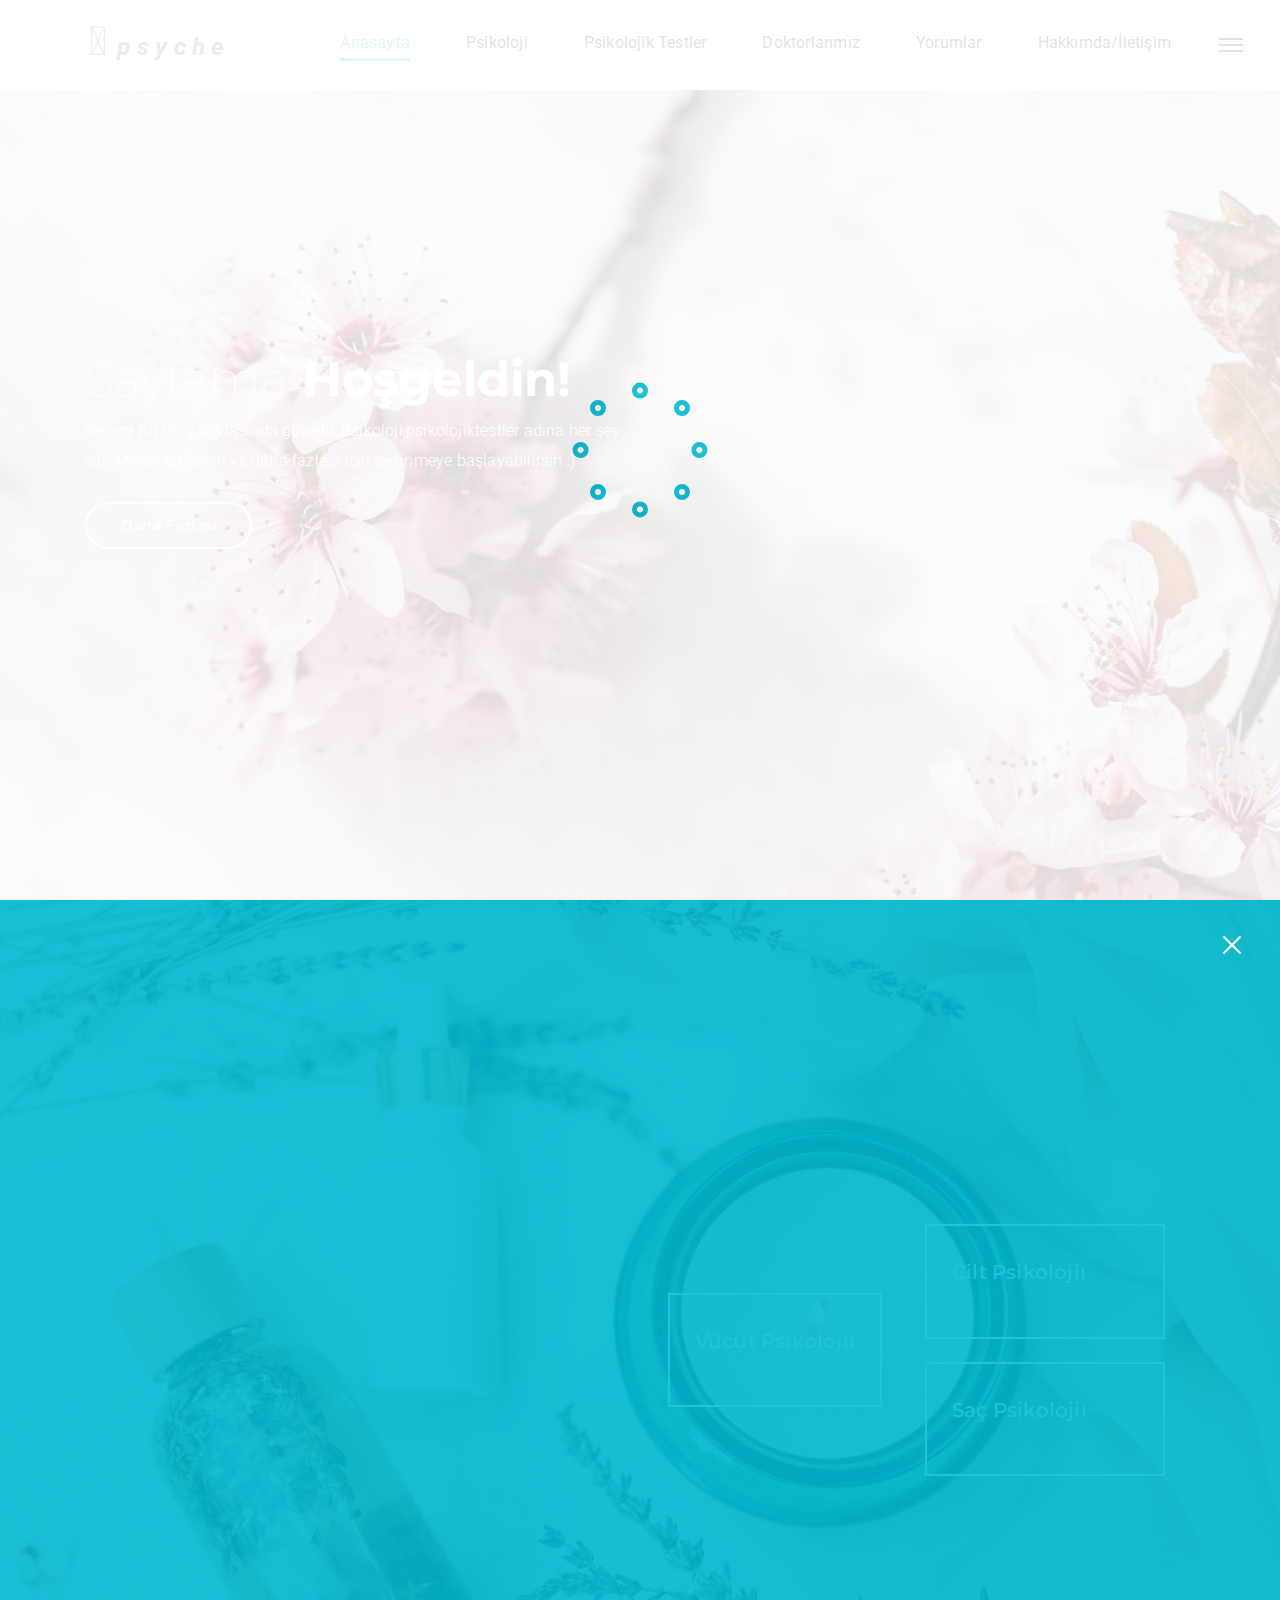
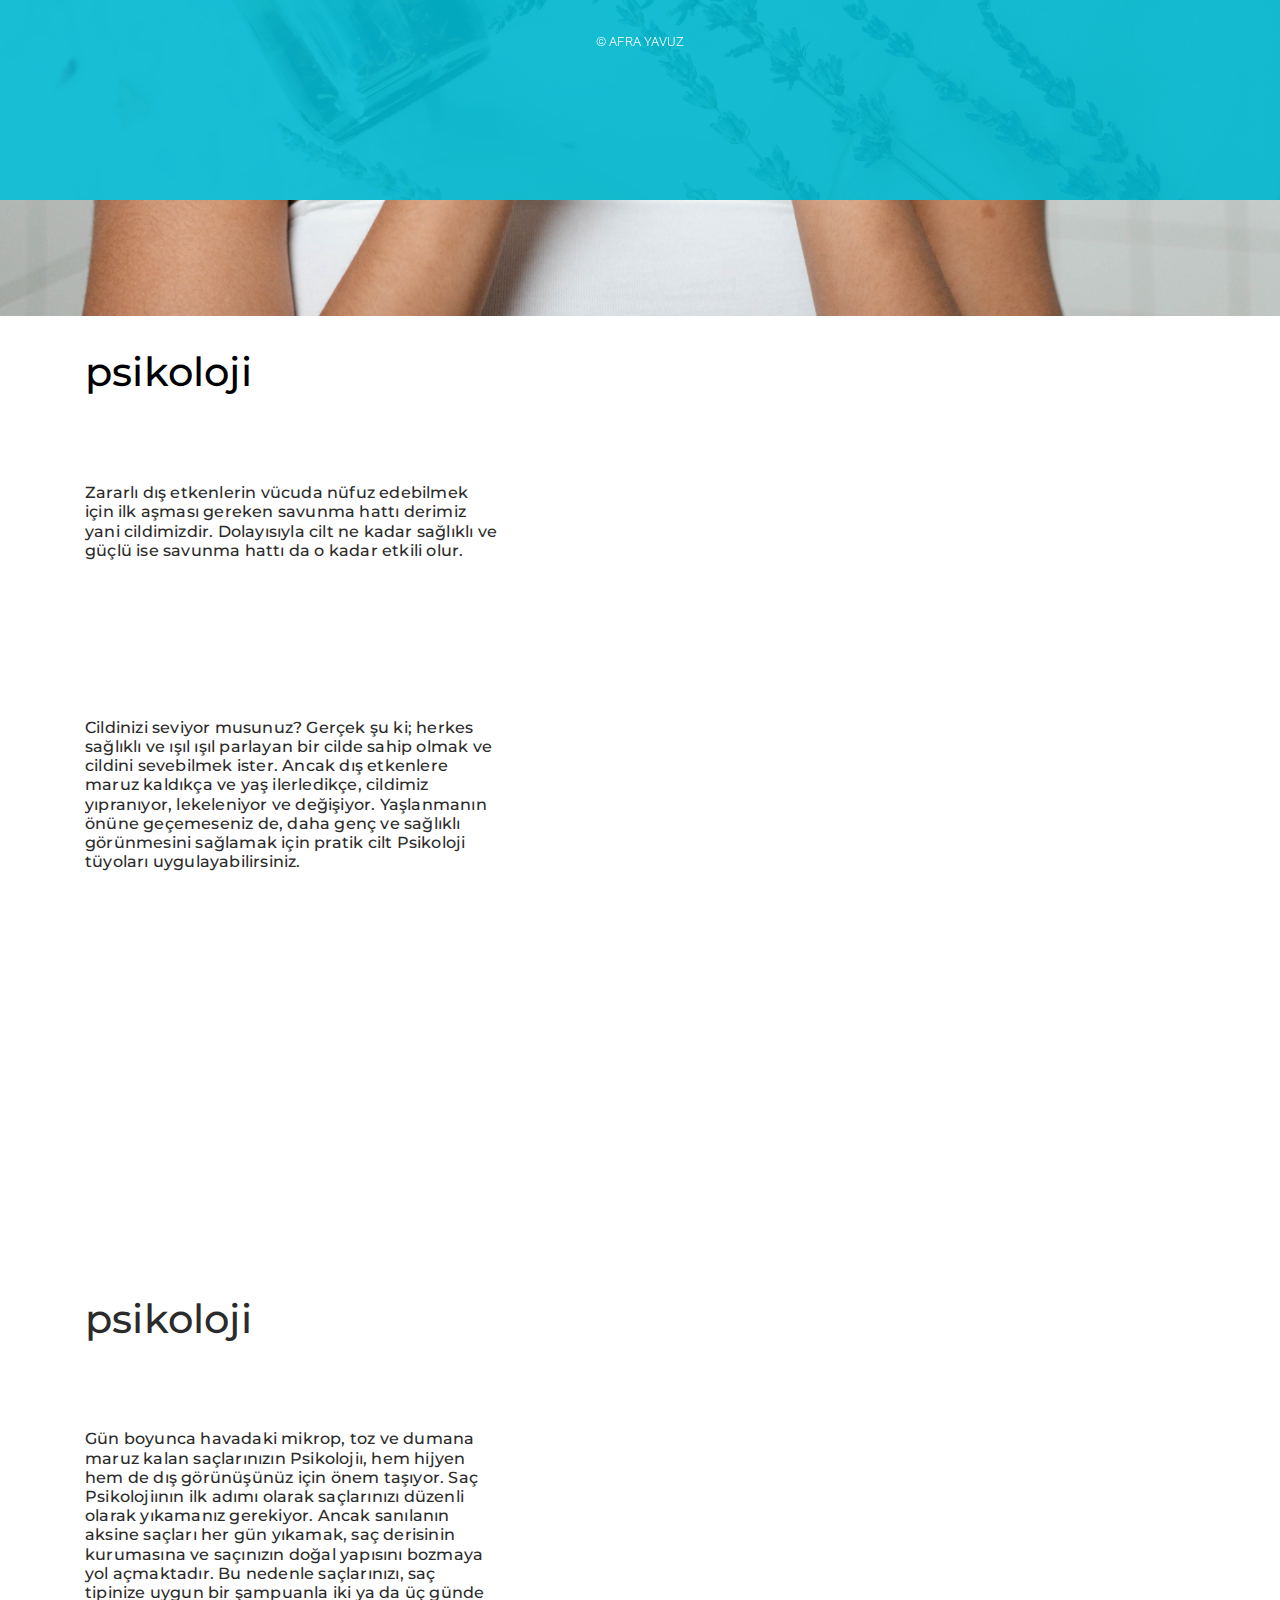
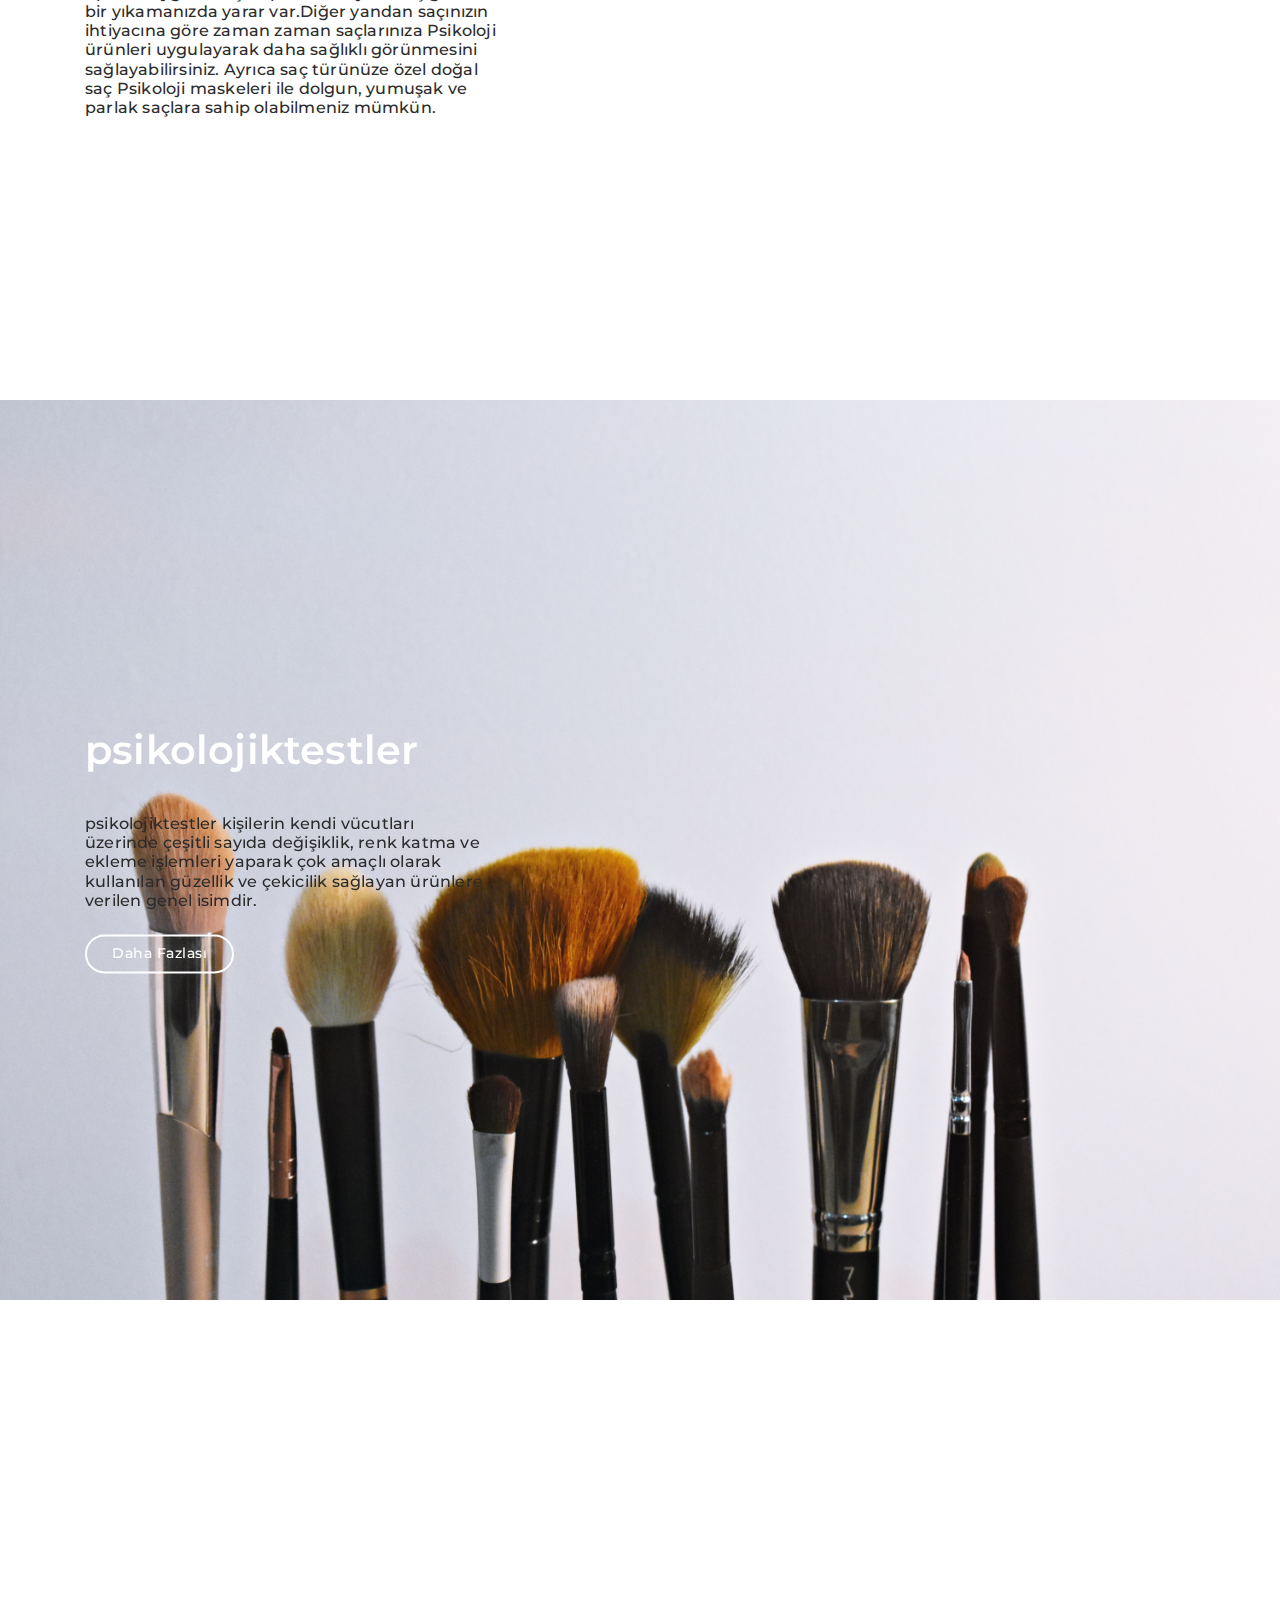
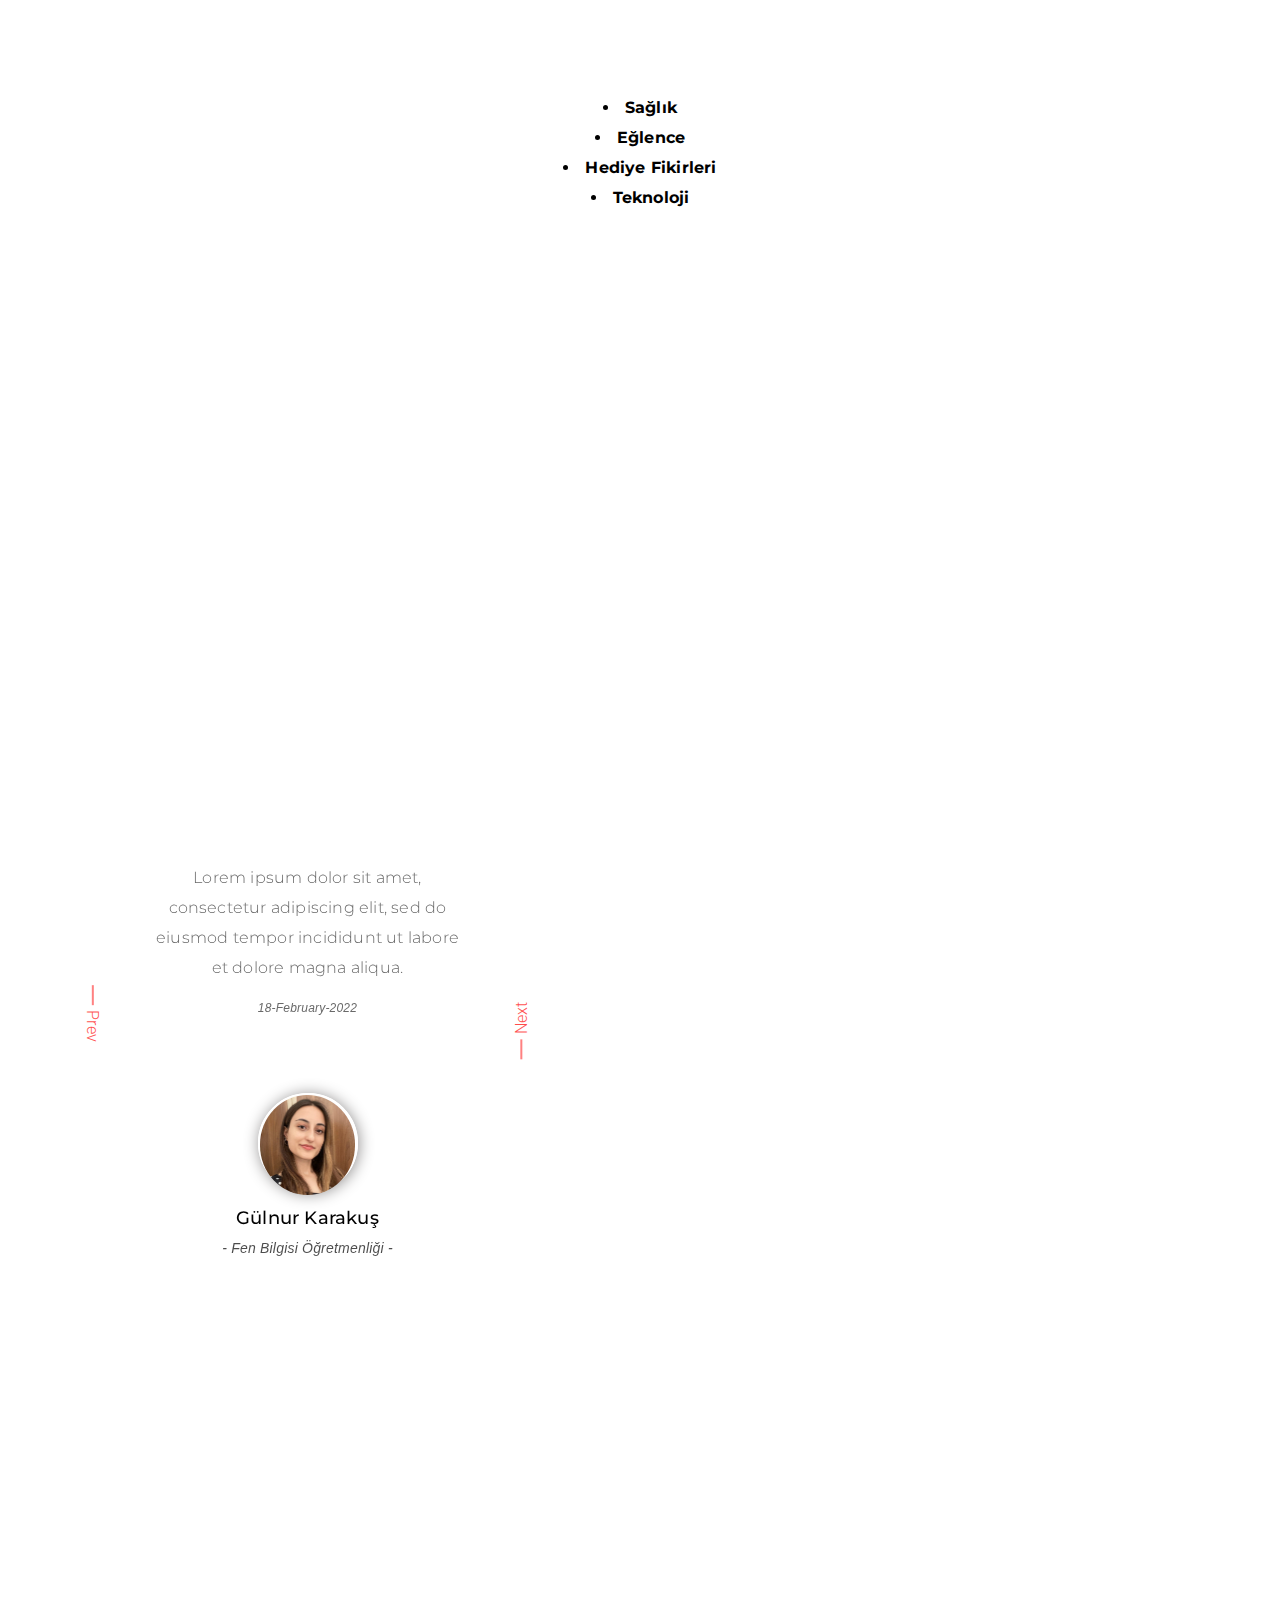
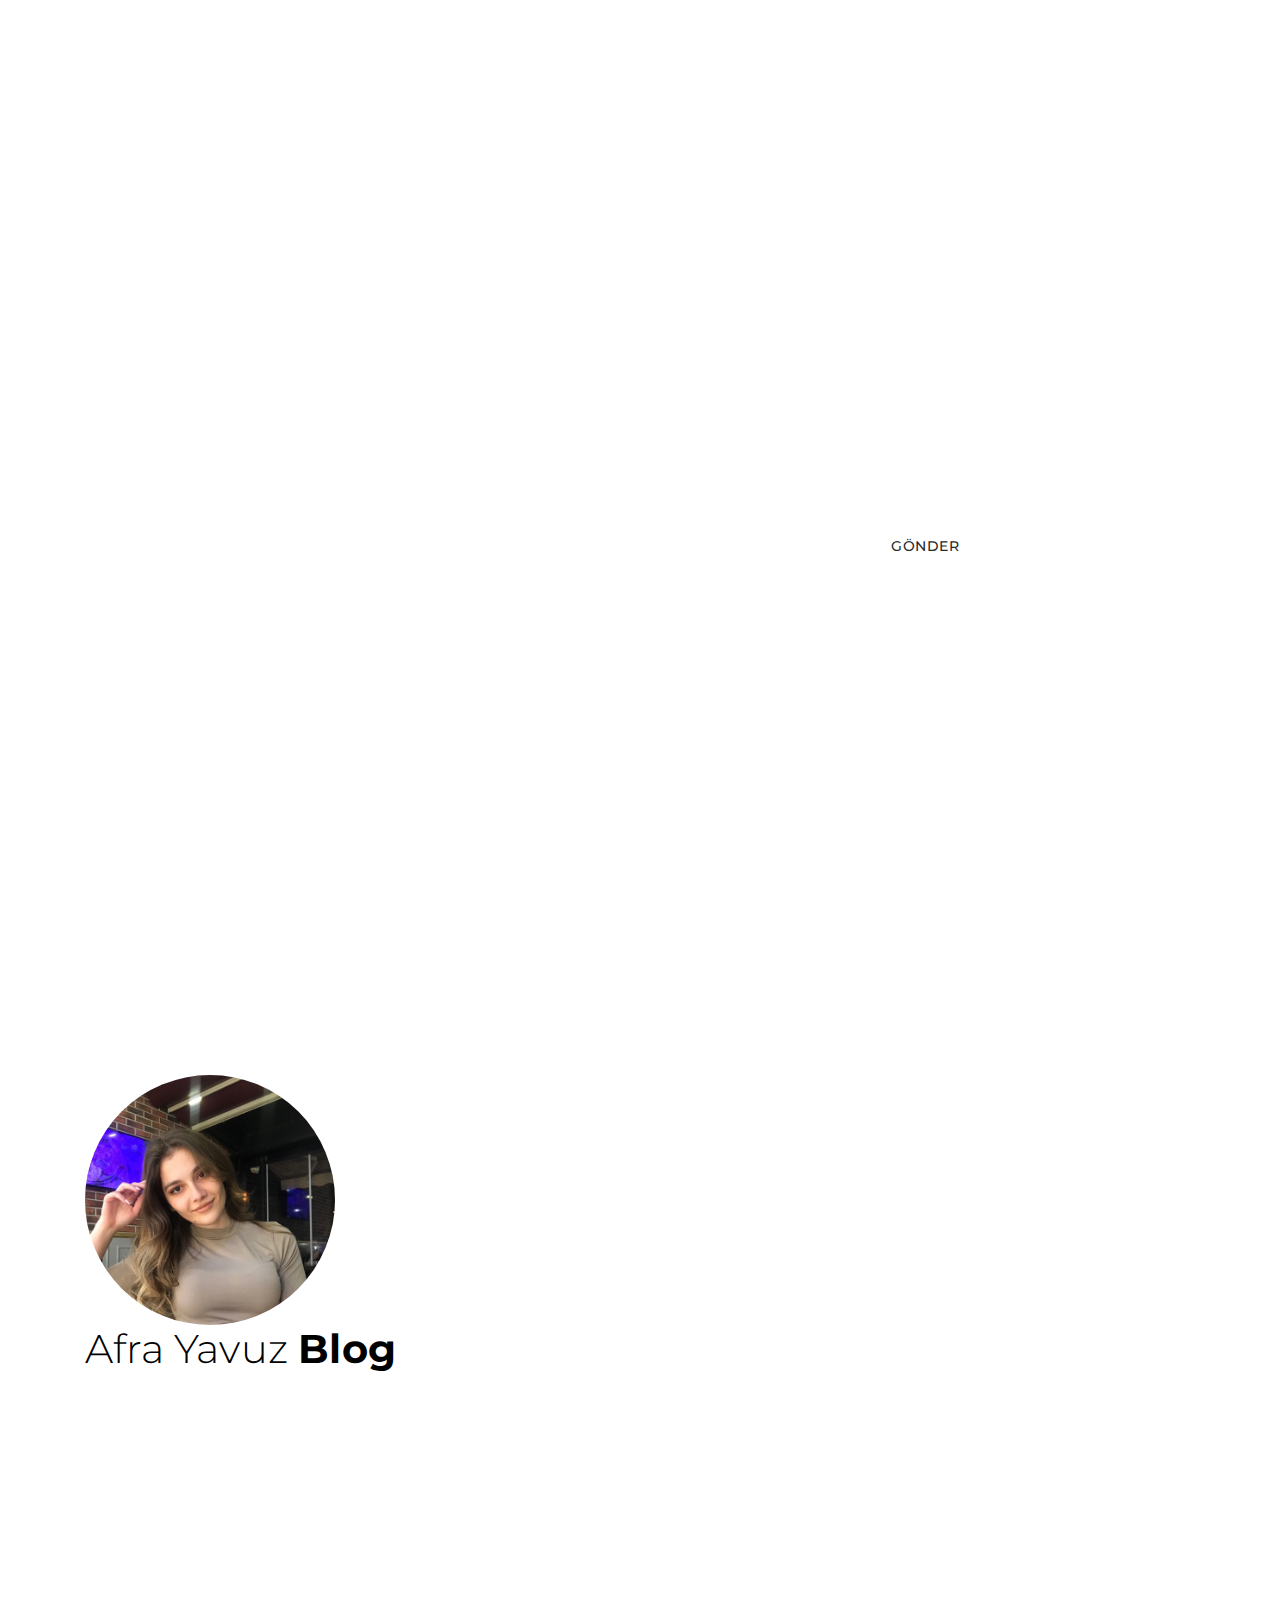
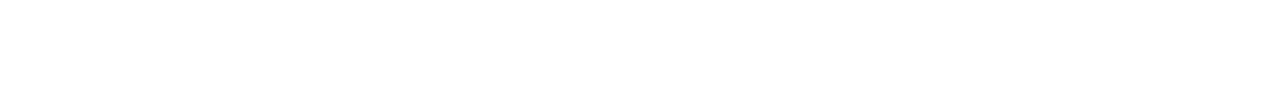
==== index.html @ af93a7b6 "start" ====
<!DOCTYPE html>
<html lang="en">
  <head>
    <meta charset="utf-8" />
    <meta
      content="width=device-width, initial-scale=1, shrink-to-fit=no"
      name="viewport"
    />

    <meta name="author" content="Themes Industry" />

    <meta
      name="description"
      content="Psikolojilı olmayı sevenler için moda, alıveriş, psikolojiktestler, saç, Psikoloji ve trendlerden bahsettiğim özgün,güncel,yaratıcı içeriklerin olduğu blogum."
    />

    <meta
      name="keywords"
      content="afra,yavuz,web,psikolojiktestler,cilt bakımı,alışveriş,saç,özgün,güncel,içerik"
    />

    <title>PSYCHE | Psikolojik Destek , Online Terapi </title>
    <link
      rel="stylesheet"
      href="https://cdnjs.cloudflare.com/ajax/libs/font-awesome/6.1.2/css/all.min.css"
      integrity="sha512-1sCRPdkRXhBV2PBLUdRb4tMg1w2YPf37qatUFeS7zlBy7jJI8Lf4VHwWfZZfpXtYSLy85pkm9GaYVYMfw5BC1A=="
      crossorigin="anonymous"
      referrerpolicy="no-referrer"
    />

    <link href="afrayavuz/img/icon.png" rel="icon" />
    
    <link href="vendor/css/bundle.min.css" rel="stylesheet" />
    <link href="vendor/css/revolution-settings.min.css" rel="stylesheet" />
    <link href="vendor/css/owl.carousel.min.css" rel="stylesheet" />
    
    <link href="vendor/css/jquery.fancybox.min.css" rel="stylesheet" />
    <link rel="stylesheet" href="interior/css/line-awesome.min.css" />
    <link rel="stylesheet" href="https://maxst.icons8.com/vue-static/landings/line-awesome/line-awesome/1.3.0/css/line-awesome.min.css">
    <link rel="stylesheet" href="afrayavuz/css/slick-theme.css" />
    <link rel="stylesheet" href="afrayavuz/css/slick.css" />
   
    <link href="afrayavuz/css/style.css" rel="stylesheet" />
  </head>

  <body data-offset="90" data-spy="scroll" data-target=".navbar">
    
    <div class="loader center-block">
      <div class="spinner">
        <div class="spinner-container container1">
          <div class="circle1"></div>
          <div class="circle2"></div>
          <div class="circle3"></div>
          <div class="circle4"></div>
        </div>
        <div class="spinner-container container2">
          <div class="circle1"></div>
          <div class="circle2"></div>
          <div class="circle3"></div>
          <div class="circle4"></div>
        </div>
      </div>
    </div>
    
    <header>
     
      <nav
        class="navbar navbar-top-default navbar-expand-lg navbar-simple nav-box-round"
      >
      <div class="container">
          <a class="navbar-brand black logo scroll" href="javascript:void(0)" title="Logo">
          <i class="fa-solid fa-stethoscope fa-2x p-1 logo">
              <strong class="logo-text" style="font-size: 24px;">p s y c h e</strong>
            </i>
          </a>
         

          <div class="collapse navbar-collapse" id="megaone">
            <div class="navbar-nav ml-auto">
              <a class="nav-link scroll" href="#home">Anasayfa<span></span></a>
              <a class="nav-link scroll" href="#psikoloji">Psikoloji<span></span></a>
              <a class="nav-link scroll" href="#psikolojiktestler"
                >Psikolojik Testler<span></span
              ></a>
              <a class="nav-link scroll" href="#doktorlarimiz">Doktorlarımız<span></span></a>
              <a class="nav-link scroll" href="#reviews"
                >Yorumlar<span></span
              ></a>
              <a class="nav-link scroll" href="#contact"
                >Hakkımda/İletişim<span></span
              ></a>
            </div>
          </div>

          <a
            href="javascript:void(0)"
            class="d-inline-block sidemenu_btn"
            id="sidemenu_toggle"
          >
            <span></span>
            <span></span>
            <span></span>
          </a>
        </div>
      </nav>

      <div class="side-menu hidden">
        <div class="inner-wrapper">
          <span class="btn-close" id="btn_sideNavClose"><i></i><i></i></span>
          <nav class="side-nav w-100">
            <ul class="navbar-nav">
              <li class="nav-item">
                <a class="nav-link scroll" href="#home">Anasayfa</a>
              </li>
              <li class="nav-item">
                <a class="nav-link scroll" href="#psikoloji">Psikoloji</a>
              </li>
              <li class="nav-item">
                <a class="nav-link scroll" href="#psikolojiktestler">Psikolojik Testler</a>
              </li>
              <li class="nav-item">
                <a class="nav-link scroll" href="#doktorlarimiz">Doktorlarımız</a>
              </li>
              <li class="nav-item">
                <a class="nav-link scroll" href="#reviews">Yorum</a>
              </li>
              <li class="nav-item">
                <a class="nav-link scroll" href="#contact">Hakkımda/İletişim</a>
              </li>
            </ul>
          </nav>

          <div class="side-footer text-white w-100">
            <ul class="social-icons-simple">
              <li>
                <a class="facebook-text-hvr" href="javascript:void(0)"
                  ><i class="lab la-facebook-f"></i>
                </a>
              </li>
              <li>
                <a class="instagram-text-hvr" href="javascript:void(0)"
                  ><i class="lab la-instagram"></i>
                </a>
              </li>
              <li>
                <a class="twitter-text-hvr" href="javascript:void(0)"
                  ><i class="lab la-twitter"></i>
                </a>
              </li>
            </ul>
            <p class="text-white">&copy; AFRA YAVUZ</p>
          </div>
        </div>
      </div>
      <a id="close_side_menu" href="javascript:void(0);"></a>
    </header>

    <section class="single-items slider-items p-0" id="home">
      <div
        class="item slider-inner center-block parallax m-0"
        style="
          background: url(afrayavuz/img/single-portfolio1.jpg);
          height: 100vh;
        "
      >
        <div class="container">
          <div class="row">
            <div class="col-12 col-lg-6 center-col">
              <div class="area-heading text-center text-lg-left wow fadeInUp">
                <h3
                  class="area-title text-capitalize alt-font text-white mb-2 font-weight-100"
                >
                  Sayfama<strong> Hoşgeldin! </strong>
                </h3>
                <p class="text-white font-weight-300">
                  Selam! Bu blog sayfasında güzellik,Psikoloji,psikolojiktestler adına her şey
                  var. Merak ettiklerin ve daha fazlası için gezinmeye
                  başlayabilirsin :)
                </p>
                <a
                  class="btn btn-transparent-white btn-rounded btn-rounded btn-large mt-3"
                  href="#psikoloji"
                  >Daha Fazlası</a
                >
              </div>
            </div>
          </div>
        </div>
      </div>
    </section>

    <section
      class="single-items center-block parallax services-area"
      id="psikoloji"
      style="background: url(afrayavuz/img/single-portfolio2.jpg)"
    >
      <div class="container">
        <div class="row">
          <div class="col-12 col-lg-6"></div>
          <div class="col-12 col-lg-6 center-col">
            <div class="row no-gutters">
              <div
                class="col-12 col-md-6 d-inline-block d-lg-flex justify-content-center align-items-center"
              >
                <div class="feature-item text-center text-md-left">
                  <h5 class="title">Vücut Psikolojiı</h5>
                  <a
                    href="javascript:void(0);"
                    class="las la-arrow-right r-icon"
                  ></a>
                </div>
              </div>
              <div class="col-12 col-md-6">
                <div class="feature-item text-center text-md-left">
                  <h5 class="title">Cilt Psikolojiı</h5>
                  <a
                    href="javascript:void(0);"
                    class="las la-arrow-right r-icon"
                  ></a>
                </div>
                <div class="feature-item text-center text-md-left">
                  <h5 class="title">Saç Psikolojiı</h5>
                  <a
                    href="javascript:void(0);"
                    class="las la-arrow-right r-icon"
                  ></a>
                </div>
              </div>
            </div>
          </div>
        </div>
      </div>
    </section>

    <section
      class="single-items center-block parallax skills-area"
      id="corporate"
      style="background: url(afrayavuz/img/single-portfolio3.jpg)"
    >
      <div class="container">
        <div class="row align-items-lg-center">
          <div class="col-lg-5 pr-lg-5">
            <div class="heading-area text-center text-md-left">
              <h6 class="sub-title"></h6>
              <h1 class="title">psikoloji</h1>
            </div>

            <ul class="services-skill text-left">
              <li class="progress-item">
                <h4 class="progress-heading">Vücut Psikolojiı</h4>
                <h6>Zararlı dış etkenlerin vücuda nüfuz edebilmek için ilk aşması gereken savunma hattı derimiz yani cildimizdir. Dolayısıyla cilt ne kadar sağlıklı ve güçlü ise savunma hattı da o kadar etkili olur.</h6>
              </li>
              <div class="skill-btn text-center text-md-left">
                <a
                  class="btn btn-transparent-white btn-rounded btn-large mt-3"
                  href="#."
                  >Daha Fazlası</a
                >
              </div>

              <li class="progress-item">
                <h4 class="progress-heading">Cilt Psikolojiı</h4>
                <h6>Cildinizi seviyor musunuz? Gerçek şu ki; herkes sağlıklı ve ışıl ışıl parlayan bir cilde sahip olmak ve cildini sevebilmek ister. Ancak dış etkenlere maruz kaldıkça ve yaş ilerledikçe, cildimiz yıpranıyor, lekeleniyor ve değişiyor. Yaşlanmanın önüne geçemeseniz de, daha genç ve sağlıklı görünmesini sağlamak için pratik cilt Psikoloji tüyoları uygulayabilirsiniz.</h6>
              </li>

              
            </ul>
            <div class="skill-btn text-center text-md-left">
              <a
                class="btn btn-transparent-white btn-rounded btn-large mt-3"
                href="#."
                >Daha Fazlası</a
              >
            </div>
          </div>

          <div class="col-lg-7"></div>
        </div>
      </div>
    </section>

    
    <section
      class="single-items center-block parallax counter-sec"
      id="social"
      style="background: url(afrayavuz/img/single-portfolio4.jpg)"
    >
    <div class="container">
      <div class="row align-items-lg-center">
        <div class="col-lg-5 pr-lg-5">
          <div class="heading-area text-center text-md-left">
            <h6 class="sub-title"></h6>
            <h1 class="title">psikoloji</h1>
          </div>

          <ul class="services-skill text-left">
            <li class="progress-item">
              <h4 class="progress-heading">Saç Psikolojiı</h4>
            </li>
            <h6>Gün boyunca havadaki mikrop, toz ve dumana maruz kalan saçlarınızın Psikolojiı, hem hijyen hem de dış görünüşünüz için önem taşıyor. Saç Psikolojiının ilk adımı olarak saçlarınızı düzenli olarak yıkamanız gerekiyor. Ancak sanılanın aksine saçları her gün yıkamak, saç derisinin kurumasına ve saçınızın doğal yapısını bozmaya yol açmaktadır. Bu nedenle saçlarınızı, saç tipinize uygun bir şampuanla iki ya da üç günde bir yıkamanızda yarar var.Diğer yandan saçınızın ihtiyacına göre zaman zaman saçlarınıza Psikoloji ürünleri uygulayarak daha sağlıklı görünmesini sağlayabilirsiniz. Ayrıca saç türünüze özel doğal saç Psikoloji maskeleri ile dolgun, yumuşak ve parlak saçlara sahip olabilmeniz mümkün.</h6>
           
          <div class="skill-btn text-center text-md-left">
            <a
              class="btn btn-transparent-white btn-rounded btn-large mt-3"
              href="#psikolojiktestler"
              >Daha Fazlası</a
            >
          </div>
        </div>


    </section>

   
    <section class="portfolio" id="psikolojiktestler">
      
      <div id="project-sec" class="project-sec">
        <div class="projects owl-carousel owl-theme no-gutters">
          <div class="item project-area">
            <div class="project-img order-1">
              <img src="afrayavuz/img/single-portfolio5.jpg" alt="images" />
            </div>
            <div class="container">
              <div class="project-detail text-center text-lg-left order-2">
                <div class="row no-gutters">
                  <div
                    class="col-10 offset-1 offset-lg-0 col-lg-4 animate-fade"
                  >
                   
                    <h2 class="project-heading">psikolojiktestler</h2>
                    <p class="project-text">
                     <h6>psikolojiktestler kişilerin kendi vücutları üzerinde çeşitli sayıda değişiklik, renk katma ve ekleme işlemleri yaparak çok amaçlı olarak kullanılan güzellik ve çekicilik sağlayan ürünlere verilen genel isimdir.</h6> 
                    </p>
                    <div class="skill-btn text-center text-md-left">
                      <a
                        class="btn btn-transparent-white btn-rounded btn-large mt-3"
                        href="#psikolojiktestler"
                        >Daha Fazlası</a
                      >
                    </div>
                    
                  </div>
                </div>
              </div>
            </div>
          </div>
          <div class="item project-area">
            <div class="project-img order-1">
              <img src="afrayavuz/img/p1.jpg" alt="images" />
            </div>
            <div class="container">
              <div class="project-detail text-center text-lg-left order-2">
                <div class="row no-gutters">
                  <div
                    class="col-10 offset-1 offset-lg-0 col-lg-4 animate-fade"
                  >
                    
                    <h6 class="project-heading">Yüz psikolojiktestlerı</h6>
                    <p class="project-text">
                     <h6> psikolojiktestler yaparken en önemli püf noktalarından birinin kullandığınız malzemelerin doğru şekilde uygulanması olduğunu söyleyebiliriz. Peki bir diğer önemli noktanın psikolojiktestler malzemelerinin kullanım sıralaması olduğunu biliyor muydunuz? “Fondöteninizi göz psikolojiktestlerından önce mi uygulamalısınız sonra mı? Pudra hangi aşamada sürülür? fondöten sürmeden önce ne sürülür?” gibi soruların cevapları kusursuz bir psikolojiktestler için olmazsa olmaz.</h6>
                    </p>
                    <div class="skill-btn text-center text-md-left">
                      <a
                        class="btn btn-transparent-white btn-rounded btn-large mt-3"
                        href="#psikolojiktestler"
                        >Daha Fazlası</a>
                    </div>


                  </div>
                </div>
              </div>
            </div>
          </div>
          <div class="item project-area">
            <div class="project-img order-1">
              <img src="afrayavuz/img/p2.jpg" alt="images" />
            </div>
            <div class="container">
              <div class="project-detail text-center text-lg-left order-2">
                <div class="row no-gutters">
                  <div
                    class="col-10 offset-1 offset-lg-0 col-lg-4 animate-fade"
                  >
                   
                    <h6 class="project-heading">Göz psikolojiktestlerı</h6>
                    <p class="project-text text-onblue-bg">
                      <h6>Cilt Psikolojiı ve baz üzerine işe hemen ten psikolojiktestlerıyla mı başlıyorsunuz? psikolojiktestler artistleri en iyi  sıralamanın göz psikolojiktestlerı ile başlamak olduğunu söylüyor. Çünkükoyu bir göz psikolojiktestlerında far göz altlarına dökülebilir, maskara kaşlarınızın yakınında izler bırakabilir, eyeliner’ın kuyruğu dağılabilir. Bu problemleri psikolojiktestler temizleyici ile temizlerken ten psikolojiktestlerınızı da bozmuş olursunuz. Bu yüzden en kolay yol olası sorunları ten psikolojiktestlerıyla sonradan düzeltmek.</h6>
                    </p>
                    <div class="skill-btn text-center text-md-left">
                      <a
                        class="btn btn-transparent-white btn-rounded btn-large mt-3"
                        href="#psikolojiktestler"
                        >Daha Fazlası</a>
                    </div>
                  </div>
                </div>
              </div>
            </div>
          </div>
          <div class="item project-area">
            <div class="project-img order-1">
              <img src="afrayavuz/img/p3.jpg" alt="images" />
            </div>
            <div class="container">
              <div class="project-detail text-center text-lg-left order-2">
                <div class="row no-gutters">
                  <div
                    class="col-10 offset-1 offset-lg-0 col-lg-4 animate-fade"
                  >
                    
                    <h6 class="project-heading color-white">
                     Dudak psikolojiktestlerı
                    </h6>
                    <p class="project-text color-black">
                      <h6>Dudaklarınız söz konusu olduğunda, bir dudak kalemi ile başlamak en mantıklı seçim. Dudaklarınızı çerçeveledikten sonra, ruj için hazırsın! Renk tonlarını, göz psikolojiktestlerının yoğunluğuna göre daha iddialı ya da sade tutabilirsin.</h6>
                    </p>
                    <div class="skill-btn text-center text-md-left">
                      <a
                        class="btn btn-transparent-white btn-rounded btn-large mt-3"
                        href="#psikolojiktestler"
                        >Daha Fazlası</a>
                    </div>
                  </div>
                </div>
              </div>
            </div>
          </div>
        </div>
        <div class="container">
          <div class="project-links d-none d-md-block">
            <a class="customPrevBtn"><i class="las la-arrow-left"></i></a>
            <a class="customNextBtn"><i class="las la-arrow-right"></i></a>
          </div>
        </div>
      </div>
     
    </section>
    

    <section
      class="single-items center-block parallax pricing-sec"
      id="doktorlarimiz"
      style="background: url(afrayavuz/img/single-portfolio6.jpg)"
    >
    
      
     <b> <p style="color:rgb(255, 255, 255)">YAŞAM</p></b>
 <center> <b>  <ul  style="color: black;">
        <li>Sağlık</li>
        <li>Eğlence</li>
        <li>Hediye Fikirleri</li>
        <li>Teknoloji</li>
    </ul></b></center>
    
    </section>

    
    <section
      class="single-items center-block item-seven parallax testimonial-sec"
      id="reviews"
      style="background: url(afrayavuz/img/single-portfolio7.jpg)"
    >
      <div class="container">
        <div class="row">
          <div class="col-12 col-lg-5 text-center review-box">
            <div class="row no-gutters slick-test">
              <div class="reviews item">
                <div class="review-body">
                  <p class="user-comment">
                    Lorem ipsum dolor sit amet, consectetur adipiscing elit,
                     sed do eiusmod tempor incididunt ut labore et dolore magna aliqua.
                     
                  </p>
                  <p class="comment-date">18-February-2022</p>
                  <ul class="review-stars">
                    <li>
                      <a href="#"><i class="las la-star"></i></a>
                    </li>
                    <li>
                      <a href="#"><i class="las la-star"></i></a>
                    </li>
                    <li>
                      <a href="#"><i class="las la-star"></i></a>
                    </li>
                    <li>
                      <a href="#"><i class="las la-star"></i></a>
                    </li>
                    <li>
                      <a href="#"><i class="las la-star"></i></a>
                    </li>
                  </ul>
                </div>
                <div class="user-img">
                  <img
                    src="afrayavuz/img/review.jpg"
                    class="rounded-circle"
                    alt="img"
                  />
                </div>
                <h4 class="user-name">Gülnur Karakuş</h4>
                <p class="user-designation">- Fen Bilgisi Öğretmenliği -</p>
              </div>
              <div class="reviews item">
                <div class="review-body">
                  <p class="user-comment">
                    Lorem ipsum dolor sit amet, consectetur adipiscing elit,
                     sed do eiusmod tempor incididunt ut labore et dolore magna aliqua.
                  </p>
                  <p class="comment-date">02-March-2022</p>
                  <ul class="review-stars">
                    <li>
                      <a href="#"><i class="las la-star"></i></a>
                    </li>
                    <li>
                      <a href="#"><i class="las la-star"></i></a>
                    </li>
                    <li>
                      <a href="#"><i class="las la-star"></i></a>
                    </li>
                    <li>
                      <a href="#"><i class="las la-star"></i></a>
                    </li>
                    <li>
                      <a href="#"><i class="las la-star"></i></a>
                    </li>
                  </ul>
                </div>
                <div class="user-img">
                  <img
                    src="afrayavuz/img/rev.jpg"
                    class="rounded-circle"
                    alt="img"
                  />
                </div>
                <h4 class="user-name">Aylin Aladağ</h4>
                <p class="user-designation">- Psikolog -</p>
              </div>
              <div class="reviews item">
                <div class="review-body">
                  <p class="user-comment">
                    Lorem ipsum dolor sit amet, consectetur adipiscing elit,
                     sed do eiusmod tempor incididunt ut labore et dolore magna aliqua.
                  </p>
                  <p class="comment-date">10-April-2022</p>
                  <ul class="review-stars">
                    <li>
                      <a href="#"><i class="las la-star"></i></a>
                    </li>
                    <li>
                      <a href="#"><i class="las la-star"></i></a>
                    </li>
                    <li>
                      <a href="#"><i class="las la-star"></i></a>
                    </li>
                    <li>
                      <a href="#"><i class="las la-star"></i></a>
                    </li>
                    <li>
                      <a href="#"><i class="las la-star"></i></a>
                    </li>
                  </ul>
                </div>
                <div class="user-img">
                  <img
                    src="afrayavuz/img/rev1.jpg"
                    class="rounded-circle"
                    alt="img"
                  />
                </div>
                <h4 class="user-name">Özgenur Efe</h4>
                <p class="user-designation">- Doktor -</p>
              </div>
            </div>
            <a class="navigate-btn prev-review-btn"
              ><span class="fly-line"></span>Prev
              <i class="las la-arrow-right"></i>
            </a>
            <a class="navigate-btn next-review-btn"
              ><span class="fly-line"></span>Next
              <i class="las la-arrow-right"></i
            ></a>
          </div>
        </div>
      </div>
    </section>

   
    <section
      class="single-items center-block parallax contact-sec"
      id="contact"
      style="background: url(afrayavuz/img/single-portfolio8.jpg)"
      
    >
      <div class="container">
        <div class="row">
          <div
            class="col-12 col-lg-6 offset-lg-6 contact-box text-center text-md-left"
          >
            <div class="c-box wow fadeInRight">
              <h4 class="small-heading"><strong>İletişim</strong></h4>

              <form class="contact-form" id="contact-form-data">
                <div class="row my-form">
                  <div class="col-sm-12" id="result"></div>
                  <div class="col-12 col-md-6">
                    <input
                      type="text"
                      class="form-control"
                      id="candidate_fname"
                      name="firstName"
                      placeholder="İsim"
                      required="required"
                    />
                  </div>
                  <div class="col-12 col-md-6">
                    <input
                      type="text"
                      class="form-control"
                      id="candidate_lname"
                      name="lastName"
                      placeholder="Soyisim"
                      required="required"
                    />
                  </div>
                  <div class="col-12 col-md-6">
                    <input
                      type="email"
                      class="form-control"
                      id="user_email"
                      name="userEmail"
                      placeholder="Email"
                      required="required"
                    />
                  </div>
                  <div class="col-12 col-md-6">
                    <input
                      type="text"
                      class="form-control"
                      id="user_subject"
                      name="userSubject"
                      placeholder="Konu"
                      required="required"
                    />
                  </div>
                  <div class="col-12">
                    <textarea
                      class="form-control"
                      id="user_message"
                      name="userMessage"
                      placeholder="Mesaj"
                      rows="6"
                      required="required"
                    ></textarea>
                  </div>
                  <div class="col-12">
                    <a
                      href="javascript:void(0);"
                      class="btn rounded-pill user-contact contact_btn"
                      type="submit"
                      ><i
                        class="fa fa-spinner fa-spin mr-2 d-none"
                        aria-hidden="true"
                      ></i
                      >GÖNDER
                    </a>
                  </div>
                </div>
              </form>
            </div>
          </div>
        </div>
      </div>
    </section>

    
    <section
      class="single-items center-block parallax contact-us-sec"
      style="background: url(afrayavuz/img/single-portfolio9.jpg)"
    >
   
      <div class="container">
        <div class="row">
          <div class="col-12 col-lg-6 contact-details text-center text-lg-left">
            <div class="location-details">
              <img src="afrayavuz/img/profil.jpg" alt="Afra Yavuz" width="480" height="600" class="yuvarlak">
              <h4 class="contact-heading">Afra Yavuz <strong>Blog</strong></h4>
            
              <ul class="slider-social contact-s-media">
                <li class="animated-wrap">
                  <a class="animated-element" href="javascript:void(0);"
                    ><i class="lab la-facebook-f"></i>
                  </a>
                </li>
                <li class="animated-wrap">
                  <a class="animated-element" href="javascript:void(0);"
                    ><i class="lab la-twitter"></i>
                  </a>
                </li>
                <li class="animated-wrap">
                  <a class="animated-element" href="javascript:void(0);"
                    ><i class="lab la-google-plus-g"></i>
                  </a>
                </li>
                <li class="animated-wrap">
                  <a class="animated-element" href="javascript:void(0);"
                    ><i class="lab la-linkedin-in"></i>
                  </a>
                </li>
                <li class="animated-wrap">
                  <a class="animated-element" href="javascript:void(0);"
                    ><i class="lab la-instagram"></i>
                  </a>
                </li>
              </ul>
            </div>
          </div>
        </div>
      </div>
    </section>
    

    <script src="vendor/js/bundle.min.js"></script>
    
    <script src="vendor/js/jquery.appear.js"></script>
    <script src="vendor/js/jquery.fancybox.min.js"></script>
    <script src="vendor/js/parallaxie.min.js"></script>
    <script src="vendor/js/wow.min.js"></script>
   
    <script src="vendor/js/owl.carousel.min.js"></script>
    <script src="afrayavuz/js/slick.js"></script>
    <script src="afrayavuz/js/slick.min.js"></script>
    
    <script src="vendor/js/contact_us.js"></script>
    <script src="afrayavuz/js/script.js"></script>
  </body>

  
</html>
---- vendor/css/revolution-settings.min.css ----
#debungcontrolls,
.debugtimeline {
  width: 100%;
  box-sizing: border-box;
}
.rev_column,
.rev_column .tp-parallax-wrap,
.tp-svg-layer svg {
  vertical-align: top;
}
#debungcontrolls {
  z-index: 100000;
  position: fixed;
  bottom: 0;
  height: auto;
  background: rgba(0, 0, 0, 0.6);
  padding: 10px;
}
.debugtimeline {
  height: 10px;
  position: relative;
  margin-bottom: 3px;
  display: none;
  white-space: nowrap;
}
.debugtimeline:hover {
  height: 15px;
}
.the_timeline_tester {
  background: #e74c3c;
  position: absolute;
  top: 0;
  left: 0;
  height: 100%;
  width: 0;
}
.rs-go-fullscreen {
  position: fixed !important;
  width: 100% !important;
  height: 100% !important;
  top: 0 !important;
  left: 0 !important;
  z-index: 9999999 !important;
  background: #fff !important;
}
.debugtimeline.tl_slide .the_timeline_tester {
  background: #f39c12;
}
.debugtimeline.tl_frame .the_timeline_tester {
  background: #3498db;
}
.debugtimline_txt {
  color: #fff;
  font-weight: 400;
  font-size: 7px;
  position: absolute;
  left: 10px;
  top: 0;
  white-space: nowrap;
  line-height: 10px;
}
.rtl {
  direction: rtl;
}
@font-face {
  font-family: revicons;
  src: url(../fonts/revicons.eot?5510888);
  src: url(../fonts/revicons/revicons.eot?5510888#iefix)
      format("embedded-opentype"),
    url(../fonts/revicons/revicons.woff?5510888) format("woff"),
    url(../fonts/revicons/revicons.ttf?5510888) format("truetype"),
    url(../fonts/revicons/revicons.svg?5510888#revicons) format("svg");
  font-weight: 400;
  font-style: normal;
}
[class*=" revicon-"]:before,
[class^="revicon-"]:before {
  font-family: revicons;
  font-style: normal;
  font-weight: 400;
  speak: none;
  display: inline-block;
  text-decoration: inherit;
  width: 1em;
  margin-right: 0.2em;
  text-align: center;
  font-variant: normal;
  text-transform: none;
  line-height: 1em;
  margin-left: 0.2em;
}
.revicon-search-1:before {
  content: "\e802";
}
.revicon-pencil-1:before {
  content: "\e831";
}
.revicon-picture-1:before {
  content: "\e803";
}
.revicon-cancel:before {
  content: "\e80a";
}
.revicon-info-circled:before {
  content: "\e80f";
}
.revicon-trash:before {
  content: "\e801";
}
.revicon-left-dir:before {
  content: "\e817";
}
.revicon-right-dir:before {
  content: "\e818";
}
.revicon-down-open:before {
  content: "\e83b";
}
.revicon-left-open:before {
  content: "\e819";
}
.revicon-right-open:before {
  content: "\e81a";
}
.revicon-angle-left:before {
  content: "\e820";
}
.revicon-angle-right:before {
  content: "\e81d";
}
.revicon-left-big:before {
  content: "\e81f";
}
.revicon-right-big:before {
  content: "\e81e";
}
.revicon-magic:before {
  content: "\e807";
}
.revicon-picture:before {
  content: "\e800";
}
.revicon-export:before {
  content: "\e80b";
}
.revicon-cog:before {
  content: "\e832";
}
.revicon-login:before {
  content: "\e833";
}
.revicon-logout:before {
  content: "\e834";
}
.revicon-video:before {
  content: "\e805";
}
.revicon-arrow-combo:before {
  content: "\e827";
}
.revicon-left-open-1:before {
  content: "\e82a";
}
.revicon-right-open-1:before {
  content: "\e82b";
}
.revicon-left-open-mini:before {
  content: "\e822";
}
.revicon-right-open-mini:before {
  content: "\e823";
}
.revicon-left-open-big:before {
  content: "\e824";
}
.revicon-right-open-big:before {
  content: "\e825";
}
.revicon-left:before {
  content: "\e836";
}
.revicon-right:before {
  content: "\e826";
}
.revicon-ccw:before {
  content: "\e808";
}
.revicon-arrows-ccw:before {
  content: "\e806";
}
.revicon-palette:before {
  content: "\e829";
}
.revicon-list-add:before {
  content: "\e80c";
}
.revicon-doc:before {
  content: "\e809";
}
.revicon-left-open-outline:before {
  content: "\e82e";
}
.revicon-left-open-2:before {
  content: "\e82c";
}
.revicon-right-open-outline:before {
  content: "\e82f";
}
.revicon-right-open-2:before {
  content: "\e82d";
}
.revicon-equalizer:before {
  content: "\e83a";
}
.revicon-layers-alt:before {
  content: "\e804";
}
.revicon-popup:before {
  content: "\e828";
}
.rev_slider_wrapper {
  position: relative;
  z-index: 0;
  width: 100%;
}
.rev_slider {
  position: relative;
  overflow: visible;
}
.entry-content .rev_slider a,
.rev_slider a {
  box-shadow: none;
}
.tp-overflow-hidden {
  overflow: hidden !important;
}
.group_ov_hidden {
  overflow: hidden;
}
.rev_slider img,
.tp-simpleresponsive img {
  max-width: none !important;
  transition: none;
  margin: 0;
  padding: 0;
  border: none;
}
.rev_slider .no-slides-text {
  font-weight: 700;
  text-align: center;
  padding-top: 80px;
}
.rev_slider > ul,
.rev_slider > ul > li,
.rev_slider > ul > li:before,
.rev_slider_wrapper > ul,
.tp-revslider-mainul > li,
.tp-revslider-mainul > li:before,
.tp-simpleresponsive > ul,
.tp-simpleresponsive > ul > li,
.tp-simpleresponsive > ul > li:before {
  list-style: none !important;
  position: absolute;
  margin: 0 !important;
  padding: 0 !important;
  overflow-x: visible;
  overflow-y: visible;
  background-image: none;
  background-position: 0 0;
  text-indent: 0;
  top: 0;
  left: 0;
}
.rev_slider > ul > li,
.rev_slider > ul > li:before,
.tp-revslider-mainul > li,
.tp-revslider-mainul > li:before,
.tp-simpleresponsive > ul > li,
.tp-simpleresponsive > ul > li:before {
  visibility: hidden;
}
.tp-revslider-mainul,
.tp-revslider-slidesli {
  padding: 0 !important;
  margin: 0 !important;
  list-style: none !important;
}
.fullscreen-container,
.fullwidthbanner-container {
  padding: 0;
  position: relative;
}
.rev_slider li.tp-revslider-slidesli {
  position: absolute !important;
}
.tp-caption .rs-untoggled-content {
  display: block;
}
.tp-caption .rs-toggled-content {
  display: none;
}
.rs-toggle-content-active.tp-caption .rs-toggled-content {
  display: block;
}
.rs-toggle-content-active.tp-caption .rs-untoggled-content {
  display: none;
}
.rev_slider .caption,
.rev_slider .tp-caption {
  position: relative;
  visibility: hidden;
  white-space: nowrap;
  display: block;
  -webkit-font-smoothing: antialiased !important;
  z-index: 1;
}
.rev_slider .caption,
.rev_slider .tp-caption,
.tp-simpleresponsive img {
  -moz-user-select: none;
  -khtml-user-select: none;
  -webkit-user-select: none;
  -o-user-select: none;
}
.rev_slider .tp-mask-wrap .tp-caption,
.rev_slider .tp-mask-wrap :last-child,
.wpb_text_column .rev_slider .tp-mask-wrap .tp-caption,
.wpb_text_column .rev_slider .tp-mask-wrap :last-child {
  margin-bottom: 0;
}
.tp-svg-layer svg {
  width: 100%;
  height: 100%;
  position: relative;
}
.tp-carousel-wrapper {
  cursor: url(openhand.cur), move;
}
.tp-carousel-wrapper.dragged {
  cursor: url(closedhand.cur), move;
}
.tp_inner_padding {
  box-sizing: border-box;
  max-height: none !important;
}
.tp-caption.tp-layer-selectable {
  -moz-user-select: all;
  -khtml-user-select: all;
  -webkit-user-select: all;
  -o-user-select: all;
}
.tp-caption.tp-hidden-caption,
.tp-forcenotvisible,
.tp-hide-revslider,
.tp-parallax-wrap.tp-hidden-caption {
  visibility: hidden !important;
  display: none !important;
}
.rev_slider audio,
.rev_slider embed,
.rev_slider iframe,
.rev_slider object,
.rev_slider video {
  max-width: none !important;
}
.tp-element-background {
  position: absolute;
  top: 0;
  left: 0;
  width: 100%;
  height: 100%;
  z-index: 0;
}
.tp-blockmask,
.tp-blockmask_in,
.tp-blockmask_out {
  position: absolute;
  top: 0;
  left: 0;
  width: 100%;
  height: 100%;
  background: #fff;
  z-index: 1000;
  transform: scaleX(0) scaleY(0);
}
.tp-parallax-wrap {
  transform-style: preserve-3d;
}
.rev_row_zone {
  position: absolute;
  width: 100%;
  left: 0;
  box-sizing: border-box;
  min-height: 50px;
  font-size: 0;
}
.rev_column_inner,
.rev_slider .tp-caption.rev_row {
  position: relative;
  width: 100% !important;
  box-sizing: border-box;
}
.rev_row_zone_top {
  top: 0;
}
.rev_row_zone_middle {
  top: 50%;
  transform: translateY(-50%);
}
.rev_row_zone_bottom {
  bottom: 0;
}
.rev_slider .tp-caption.rev_row {
  display: table;
  table-layout: fixed;
  vertical-align: top;
  height: auto !important;
  font-size: 0;
}
.rev_column {
  display: table-cell;
  position: relative;
  height: auto;
  box-sizing: border-box;
  font-size: 0;
}
.rev_column_inner {
  display: block;
  height: auto !important;
  white-space: normal !important;
}
.rev_column_bg {
  width: 100%;
  height: 100%;
  position: absolute;
  top: 0;
  left: 0;
  z-index: 0;
  box-sizing: border-box;
  background-clip: content-box;
  border: 0 solid transparent;
}
.tp-caption .backcorner,
.tp-caption .backcornertop,
.tp-caption .frontcorner,
.tp-caption .frontcornertop {
  height: 0;
  top: 0;
  width: 0;
  position: absolute;
}
.rev_column_inner .tp-loop-wrap,
.rev_column_inner .tp-mask-wrap,
.rev_column_inner .tp-parallax-wrap {
  text-align: inherit;
}
.rev_column_inner .tp-mask-wrap {
  display: inline-block;
}
.rev_column_inner .tp-parallax-wrap,
.rev_column_inner .tp-parallax-wrap .tp-loop-wrap,
.rev_column_inner .tp-parallax-wrap .tp-mask-wrap {
  position: relative !important;
  left: auto !important;
  top: auto !important;
  line-height: 0;
}
.tp-video-play-button,
.tp-video-play-button i {
  line-height: 50px !important;
  vertical-align: top;
  text-align: center;
}
.rev_column_inner .rev_layer_in_column,
.rev_column_inner .tp-parallax-wrap,
.rev_column_inner .tp-parallax-wrap .tp-loop-wrap,
.rev_column_inner .tp-parallax-wrap .tp-mask-wrap {
  vertical-align: top;
}
.rev_break_columns {
  display: block !important;
}
.rev_break_columns .tp-parallax-wrap.rev_column {
  display: block !important;
  width: 100% !important;
}
.fullwidthbanner-container {
  overflow: hidden;
}
.fullwidthbanner-container .fullwidthabanner {
  width: 100%;
  position: relative;
}
.tp-static-layers {
  position: absolute;
  z-index: 101;
  top: 0;
  left: 0;
}
.tp-caption .frontcorner {
  border-left: 40px solid transparent;
  border-right: 0 solid transparent;
  border-top: 40px solid #00a8ff;
  left: -40px;
}
.tp-caption .backcorner {
  border-left: 0 solid transparent;
  border-right: 40px solid transparent;
  border-bottom: 40px solid #00a8ff;
  right: 0;
}
.tp-caption .frontcornertop {
  border-left: 40px solid transparent;
  border-right: 0 solid transparent;
  border-bottom: 40px solid #00a8ff;
  left: -40px;
}
.tp-caption .backcornertop {
  border-left: 0 solid transparent;
  border-right: 40px solid transparent;
  border-top: 40px solid #00a8ff;
  right: 0;
}
.tp-layer-inner-rotation {
  position: relative !important;
}
img.tp-slider-alternative-image {
  width: 100%;
  height: auto;
}
.caption.fullscreenvideo,
.rs-background-video-layer,
.tp-caption.coverscreenvideo,
.tp-caption.fullscreenvideo {
  width: 100%;
  height: 100%;
  top: 0;
  left: 0;
  position: absolute;
}
.noFilterClass {
  filter: none !important;
}
.rs-background-video-layer {
  visibility: hidden;
  z-index: 0;
}
.caption.fullscreenvideo audio,
.caption.fullscreenvideo iframe,
.caption.fullscreenvideo video,
.tp-caption.fullscreenvideo iframe,
.tp-caption.fullscreenvideo iframe audio,
.tp-caption.fullscreenvideo iframe video {
  width: 100% !important;
  height: 100% !important;
  display: none;
}
.fullcoveredvideo audio,
.fullscreenvideo audio .fullcoveredvideo video,
.fullscreenvideo video {
  background: #000;
}
.fullcoveredvideo .tp-poster {
  background-position: center center;
  background-size: cover;
  width: 100%;
  height: 100%;
  top: 0;
  left: 0;
}
.videoisplaying .html5vid .tp-poster {
  display: none;
}
.tp-video-play-button {
  background: #000;
  background: rgba(0, 0, 0, 0.3);
  border-radius: 5px;
  position: absolute;
  top: 50%;
  left: 50%;
  color: #fff;
  margin-top: -25px;
  margin-left: -25px;
  cursor: pointer;
  width: 50px;
  height: 50px;
  box-sizing: border-box;
  display: inline-block;
  z-index: 4;
  opacity: 0;
  transition: opacity 0.3s ease-out !important;
}
.tp-audio-html5 .tp-video-play-button,
.tp-hiddenaudio {
  display: none !important;
}
.tp-caption .html5vid {
  width: 100% !important;
  height: 100% !important;
}
.tp-video-play-button i {
  width: 50px;
  height: 50px;
  display: inline-block;
  font-size: 40px !important;
}
.rs-fullvideo-cover,
.tp-dottedoverlay,
.tp-shadowcover {
  height: 100%;
  top: 0;
  left: 0;
  position: absolute;
}
.tp-caption:hover .tp-video-play-button {
  opacity: 1;
  display: block;
}
.tp-caption .tp-revstop {
  display: none;
  border-left: 5px solid #fff !important;
  border-right: 5px solid #fff !important;
  margin-top: 15px !important;
  line-height: 20px !important;
  vertical-align: top;
  font-size: 25px !important;
}
.tp-seek-bar,
.tp-video-button,
.tp-volume-bar {
  outline: 0;
  line-height: 12px;
  margin: 0;
  cursor: pointer;
}
.videoisplaying .revicon-right-dir {
  display: none;
}
.videoisplaying .tp-revstop {
  display: inline-block;
}
.videoisplaying .tp-video-play-button {
  display: none;
}
.fullcoveredvideo .tp-video-play-button {
  display: none !important;
}
.fullscreenvideo .fullscreenvideo audio,
.fullscreenvideo .fullscreenvideo video {
  object-fit: contain !important;
}
.fullscreenvideo .fullcoveredvideo audio,
.fullscreenvideo .fullcoveredvideo video {
  object-fit: cover !important;
}
.tp-video-controls {
  position: absolute;
  bottom: 0;
  left: 0;
  right: 0;
  padding: 5px;
  opacity: 0;
  transition: opacity 0.3s;
  background-image: linear-gradient(to bottom, #000 13%, #323232 100%);
  display: table;
  max-width: 100%;
  overflow: hidden;
  box-sizing: border-box;
}
.rev-btn.rev-hiddenicon i,
.rev-btn.rev-withicon i {
  transition: all 0.2s ease-out !important;
  font-size: 15px;
}
.tp-caption:hover .tp-video-controls {
  opacity: 0.9;
}
.tp-video-button {
  background: rgba(0, 0, 0, 0.5);
  border: 0;
  border-radius: 3px;
  font-size: 12px;
  color: #fff;
  padding: 0;
}
.tp-video-button:hover {
  cursor: pointer;
}
.tp-video-button-wrap,
.tp-video-seek-bar-wrap,
.tp-video-vol-bar-wrap {
  padding: 0 5px;
  display: table-cell;
  vertical-align: middle;
}
.tp-video-seek-bar-wrap {
  width: 80%;
}
.tp-video-vol-bar-wrap {
  width: 20%;
}
.tp-seek-bar,
.tp-volume-bar {
  width: 100%;
  padding: 0;
}
.rs-fullvideo-cover {
  width: 100%;
  background: 0 0;
  z-index: 5;
}
.disabled_lc .tp-video-play-button,
.rs-background-video-layer audio::-webkit-media-controls,
.rs-background-video-layer video::-webkit-media-controls,
.rs-background-video-layer video::-webkit-media-controls-start-playback-button {
  display: none !important;
}
.tp-audio-html5 .tp-video-controls {
  opacity: 1 !important;
  visibility: visible !important;
}
.tp-dottedoverlay {
  background-repeat: repeat;
  width: 100%;
  z-index: 3;
}
.tp-dottedoverlay.twoxtwo {
  background: url(../assets/gridtile.png);
}
.tp-dottedoverlay.twoxtwowhite {
  background: url(../assets/gridtile_white.png);
}
.tp-dottedoverlay.threexthree {
  background: url(../assets/gridtile_3x3.png);
}
.tp-dottedoverlay.threexthreewhite {
  background: url(../assets/gridtile_3x3_white.png);
}
.tp-shadowcover {
  width: 100%;
  background: #fff;
  z-index: -1;
}
.tp-shadow1 {
  box-shadow: 0 10px 6px -6px rgba(0, 0, 0, 0.8);
}
.tp-shadow2:after,
.tp-shadow2:before,
.tp-shadow3:before,
.tp-shadow4:after {
  z-index: -2;
  position: absolute;
  content: "";
  bottom: 10px;
  left: 10px;
  width: 50%;
  top: 85%;
  max-width: 300px;
  background: 0 0;
  box-shadow: 0 15px 10px rgba(0, 0, 0, 0.8);
  transform: rotate(-3deg);
}
.tp-shadow2:after,
.tp-shadow4:after {
  transform: rotate(3deg);
  right: 10px;
  left: auto;
}
.tp-shadow5 {
  position: relative;
  box-shadow: 0 1px 4px rgba(0, 0, 0, 0.3), 0 0 40px rgba(0, 0, 0, 0.1) inset;
}
.tp-shadow5:after,
.tp-shadow5:before {
  content: "";
  position: absolute;
  z-index: -2;
  box-shadow: 0 0 25px 0 rgba(0, 0, 0, 0.6);
  top: 30%;
  bottom: 0;
  left: 20px;
  right: 20px;
  border-radius: 100px/20px;
}
.tp-button {
  padding: 6px 13px 5px;
  border-radius: 3px;
  height: 30px;
  cursor: pointer;
  color: #fff !important;
  text-shadow: 0 1px 1px rgba(0, 0, 0, 0.6) !important;
  font-size: 15px;
  line-height: 45px !important;
  font-family: arial, sans-serif;
  font-weight: 700;
  letter-spacing: -1px;
  text-decoration: none;
}
.tp-button.big {
  color: #fff;
  text-shadow: 0 1px 1px rgba(0, 0, 0, 0.6);
  font-weight: 700;
  padding: 9px 20px;
  font-size: 19px;
  line-height: 57px !important;
}
.purchase:hover,
.tp-button.big:hover,
.tp-button:hover {
  background-position: bottom, 15px 11px;
}
.purchase.green,
.purchase:hover.green,
.tp-button.green,
.tp-button:hover.green {
  background-color: #21a117;
  box-shadow: 0 3px 0 0 #104d0b;
}
.purchase.blue,
.purchase:hover.blue,
.tp-button.blue,
.tp-button:hover.blue {
  background-color: #1d78cb;
  box-shadow: 0 3px 0 0 #0f3e68;
}
.purchase.red,
.purchase:hover.red,
.tp-button.red,
.tp-button:hover.red {
  background-color: #cb1d1d;
  box-shadow: 0 3px 0 0 #7c1212;
}
.purchase.orange,
.purchase:hover.orange,
.tp-button.orange,
.tp-button:hover.orange {
  background-color: #f70;
  box-shadow: 0 3px 0 0 #a34c00;
}
.purchase.darkgrey,
.purchase:hover.darkgrey,
.tp-button.darkgrey,
.tp-button.grey,
.tp-button:hover.darkgrey,
.tp-button:hover.grey {
  background-color: #555;
  box-shadow: 0 3px 0 0 #222;
}
.purchase.lightgrey,
.purchase:hover.lightgrey,
.tp-button.lightgrey,
.tp-button:hover.lightgrey {
  background-color: #888;
  box-shadow: 0 3px 0 0 #555;
}
.rev-btn,
.rev-btn:visited {
  outline: 0 !important;
  box-shadow: none !important;
  text-decoration: none !important;
  line-height: 44px;
  font-size: 17px;
  font-weight: 500;
  padding: 12px 35px;
  box-sizing: border-box;
  font-family: Roboto, sans-serif;
  cursor: pointer;
}
.rev-btn.rev-uppercase,
.rev-btn.rev-uppercase:visited {
  text-transform: uppercase;
  letter-spacing: 1px;
  font-size: 15px;
  font-weight: 900;
}
.rev-btn.rev-withicon i {
  font-weight: 400;
  position: relative;
  top: 0;
  margin-left: 10px !important;
}
.rev-btn.rev-hiddenicon i {
  font-weight: 400;
  position: relative;
  top: 0;
  opacity: 0;
  margin-left: 0 !important;
  width: 0 !important;
}
.rev-btn.rev-hiddenicon:hover i {
  opacity: 1 !important;
  margin-left: 10px !important;
  width: auto !important;
}
.rev-btn.rev-medium,
.rev-btn.rev-medium:visited {
  line-height: 36px;
  font-size: 14px;
  padding: 10px 30px;
}
.rev-btn.rev-medium.rev-hiddenicon i,
.rev-btn.rev-medium.rev-withicon i {
  font-size: 14px;
  top: 0;
}
.rev-btn.rev-small,
.rev-btn.rev-small:visited {
  line-height: 28px;
  font-size: 12px;
  padding: 7px 20px;
}
.rev-btn.rev-small.rev-hiddenicon i,
.rev-btn.rev-small.rev-withicon i {
  font-size: 12px;
  top: 0;
}
.rev-maxround {
  border-radius: 30px;
}
.rev-minround {
  border-radius: 3px;
}
.rev-burger {
  position: relative;
  width: 60px;
  height: 60px;
  box-sizing: border-box;
  padding: 22px 0 0 14px;
  border-radius: 50%;
  border: 1px solid rgba(51, 51, 51, 0.25);
  -webkit-tap-highlight-color: transparent;
  cursor: pointer;
}
.rev-burger span {
  display: block;
  width: 30px;
  height: 3px;
  background: #333;
  transition: 0.7s;
  pointer-events: none;
  transform-style: flat !important;
}
.rev-burger.revb-white span,
.rev-burger.revb-whitenoborder span {
  background: #fff;
}
.rev-burger span:nth-child(2) {
  margin: 3px 0;
}
#dialog_addbutton .rev-burger:hover :first-child,
.open .rev-burger :first-child,
.open.rev-burger :first-child {
  transform: translateY(6px) rotate(-45deg);
}
#dialog_addbutton .rev-burger:hover :nth-child(2),
.open .rev-burger :nth-child(2),
.open.rev-burger :nth-child(2) {
  transform: rotate(-45deg);
  opacity: 0;
}
#dialog_addbutton .rev-burger:hover :last-child,
.open .rev-burger :last-child,
.open.rev-burger :last-child {
  transform: translateY(-6px) rotate(-135deg);
}
.rev-burger.revb-white {
  border: 2px solid rgba(255, 255, 255, 0.2);
}
.rev-burger.revb-darknoborder,
.rev-burger.revb-whitenoborder {
  border: 0;
}
.rev-burger.revb-darknoborder span {
  background: #333;
}
.rev-burger.revb-whitefull {
  background: #fff;
  border: none;
}
.rev-burger.revb-whitefull span {
  background: #333;
}
.rev-burger.revb-darkfull {
  background: #333;
  border: none;
}
.rev-burger.revb-darkfull span,
.rev-scroll-btn.revs-fullwhite {
  background: #fff;
}
@keyframes rev-ani-mouse {
  0% {
    opacity: 1;
    top: 29%;
  }
  15% {
    opacity: 1;
    top: 50%;
  }
  50% {
    opacity: 0;
    top: 50%;
  }
  100% {
    opacity: 0;
    top: 29%;
  }
}
.rev-scroll-btn {
  display: inline-block;
  position: relative;
  left: 0;
  right: 0;
  text-align: center;
  cursor: pointer;
  width: 35px;
  height: 55px;
  box-sizing: border-box;
  border: 3px solid #fff;
  border-radius: 23px;
}
.rev-scroll-btn > * {
  display: inline-block;
  line-height: 18px;
  font-size: 13px;
  font-weight: 400;
  color: #fff;
  font-family: proxima-nova, "Helvetica Neue", Helvetica, Arial, sans-serif;
  letter-spacing: 2px;
}
.rev-scroll-btn > .active,
.rev-scroll-btn > :focus,
.rev-scroll-btn > :hover {
  color: #fff;
}
.rev-scroll-btn > .active,
.rev-scroll-btn > :active,
.rev-scroll-btn > :focus,
.rev-scroll-btn > :hover {
  opacity: 0.8;
}
.rev-scroll-btn.revs-fullwhite span {
  background: #333;
}
.rev-scroll-btn.revs-fulldark {
  background: #333;
  border: none;
}
.rev-scroll-btn.revs-fulldark span,
.tp-bullet {
  background: #fff;
}
.rev-scroll-btn span {
  position: absolute;
  display: block;
  top: 29%;
  left: 50%;
  width: 8px;
  height: 8px;
  margin: -4px 0 0 -4px;
  background: #fff;
  border-radius: 50%;
  animation: rev-ani-mouse 2.5s linear infinite;
}
.rev-scroll-btn.revs-dark {
  border-color: #333;
}
.rev-scroll-btn.revs-dark span {
  background: #333;
}
.rev-control-btn {
  position: relative;
  display: inline-block;
  z-index: 5;
  color: #fff;
  font-size: 20px;
  line-height: 60px;
  font-weight: 400;
  font-style: normal;
  font-family: Raleway;
  text-decoration: none;
  text-align: center;
  background-color: #000;
  border-radius: 50px;
  text-shadow: none;
  background-color: rgba(0, 0, 0, 0.5);
  width: 60px;
  height: 60px;
  box-sizing: border-box;
  cursor: pointer;
}
.rev-cbutton-dark-sr,
.rev-cbutton-light-sr {
  border-radius: 3px;
}
.rev-cbutton-light,
.rev-cbutton-light-sr {
  color: #333;
  background-color: rgba(255, 255, 255, 0.75);
}
.rev-sbutton {
  line-height: 37px;
  width: 37px;
  height: 37px;
}
.rev-sbutton-blue {
  background-color: #3b5998;
}
.rev-sbutton-lightblue {
  background-color: #00a0d1;
}
.rev-sbutton-red {
  background-color: #dd4b39;
}
.tp-bannertimer {
  visibility: hidden;
  width: 100%;
  height: 5px;
  background: #000;
  background: rgba(0, 0, 0, 0.15);
  position: absolute;
  z-index: 200;
  top: 0;
}
.tp-bannertimer.tp-bottom {
  top: auto;
  bottom: 0 !important;
  height: 5px;
}
.tp-caption img {
  background: 0 0;
  -ms-filter: "progid:DXImageTransform.Microsoft.gradient(startColorstr=#00FFFFFF,endColorstr=#00FFFFFF)";
  filter: progid:DXImageTransform.Microsoft.gradient(startColorstr=#00FFFFFF, endColorstr=#00FFFFFF);
  zoom: 1;
}
.caption.slidelink a div,
.tp-caption.slidelink a div {
  width: 3000px;
  height: 1500px;
  background: url(../assets/coloredbg.png);
}
.tp-caption.slidelink a span {
  background: url(../assets/coloredbg.png);
}
.tp-loader.spinner0,
.tp-loader.spinner5 {
  background-image: url(../assets/loader.gif);
  background-repeat: no-repeat;
}
.tp-shape {
  width: 100%;
  height: 100%;
}
.tp-caption .rs-starring {
  display: inline-block;
}
.tp-caption .rs-starring .star-rating {
  float: none;
  display: inline-block;
  vertical-align: top;
  color: #ffc321 !important;
}
.tp-caption .rs-starring .star-rating,
.tp-caption .rs-starring-page .star-rating {
  position: relative;
  height: 1em;
  width: 5.4em;
  font-family: star;
  font-size: 1em !important;
}
.tp-loader.spinner0,
.tp-loader.spinner1 {
  width: 40px;
  height: 40px;
  margin-top: -20px;
  margin-left: -20px;
  animation: tp-rotateplane 1.2s infinite ease-in-out;
  background-color: #fff;
  border-radius: 3px;
  box-shadow: 0 0 20px 0 rgba(0, 0, 0, 0.15);
}
.tp-caption .rs-starring .star-rating:before,
.tp-caption .rs-starring-page .star-rating:before {
  content: "\73\73\73\73\73";
  color: #e0dadf;
  float: left;
  top: 0;
  left: 0;
  position: absolute;
}
.tp-caption .rs-starring .star-rating span {
  overflow: hidden;
  float: left;
  top: 0;
  left: 0;
  position: absolute;
  padding-top: 1.5em;
  font-size: 1em !important;
}
.tp-caption .rs-starring .star-rating span:before {
  content: "\53\53\53\53\53";
  top: 0;
  position: absolute;
  left: 0;
}
.tp-loader {
  top: 50%;
  left: 50%;
  z-index: 10000;
  position: absolute;
}
.tp-loader.spinner0 {
  background-position: center center;
}
.tp-loader.spinner5 {
  background-position: 10px 10px;
  background-color: #fff;
  margin: -22px;
  width: 44px;
  height: 44px;
  border-radius: 3px;
}
@keyframes tp-rotateplane {
  0% {
    transform: perspective(120px) rotateX(0) rotateY(0);
  }
  50% {
    transform: perspective(120px) rotateX(-180.1deg) rotateY(0);
  }
  100% {
    transform: perspective(120px) rotateX(-180deg) rotateY(-179.9deg);
  }
}
.tp-loader.spinner2 {
  width: 40px;
  height: 40px;
  margin-top: -20px;
  margin-left: -20px;
  background-color: red;
  box-shadow: 0 0 20px 0 rgba(0, 0, 0, 0.15);
  border-radius: 100%;
  animation: tp-scaleout 1s infinite ease-in-out;
}
@keyframes tp-scaleout {
  0% {
    transform: scale(0);
  }
  100% {
    transform: scale(1);
    opacity: 0;
  }
}
.tp-loader.spinner3 {
  margin: -9px 0 0 -35px;
  width: 70px;
  text-align: center;
}
.tp-loader.spinner3 .bounce1,
.tp-loader.spinner3 .bounce2,
.tp-loader.spinner3 .bounce3 {
  width: 18px;
  height: 18px;
  background-color: #fff;
  box-shadow: 0 0 20px 0 rgba(0, 0, 0, 0.15);
  border-radius: 100%;
  display: inline-block;
  animation: tp-bouncedelay 1.4s infinite ease-in-out;
  animation-fill-mode: both;
}
.tp-loader.spinner3 .bounce1 {
  animation-delay: -0.32s;
}
.tp-loader.spinner3 .bounce2 {
  animation-delay: -0.16s;
}
@keyframes tp-bouncedelay {
  0%,
  100%,
  80% {
    transform: scale(0);
  }
  40% {
    transform: scale(1);
  }
}
.tp-loader.spinner4 {
  margin: -20px 0 0 -20px;
  width: 40px;
  height: 40px;
  text-align: center;
  animation: tp-rotate 2s infinite linear;
}
.tp-loader.spinner4 .dot1,
.tp-loader.spinner4 .dot2 {
  width: 60%;
  height: 60%;
  display: inline-block;
  position: absolute;
  top: 0;
  background-color: #fff;
  border-radius: 100%;
  animation: tp-bounce 2s infinite ease-in-out;
  box-shadow: 0 0 20px 0 rgba(0, 0, 0, 0.15);
}
.tp-loader.spinner4 .dot2 {
  top: auto;
  bottom: 0;
  animation-delay: -1s;
}
@keyframes tp-rotate {
  100% {
    transform: rotate(360deg);
  }
}
@keyframes tp-bounce {
  0%,
  100% {
    transform: scale(0);
  }
  50% {
    transform: scale(1);
  }
}
.tp-bullets.navbar,
.tp-tabs.navbar,
.tp-thumbs.navbar {
  border: none;
  min-height: 0;
  margin: 0;
  border-radius: 0;
}
.tp-bullets,
.tp-tabs,
.tp-thumbs {
  position: absolute;
  display: block;
  z-index: 1000;
  top: 0;
  left: 0;
}
.tp-tab,
.tp-thumb {
  cursor: pointer;
  position: absolute;
  opacity: 0.5;
  box-sizing: border-box;
}
.tp-arr-imgholder,
.tp-tab-image,
.tp-thumb-image,
.tp-videoposter {
  background-position: center center;
  background-size: cover;
  width: 100%;
  height: 100%;
  display: block;
  position: absolute;
  top: 0;
  left: 0;
}
.tp-tab.selected,
.tp-tab:hover,
.tp-thumb.selected,
.tp-thumb:hover {
  opacity: 1;
}
.tp-tab-mask,
.tp-thumb-mask {
  box-sizing: border-box !important;
}
.tp-tabs,
.tp-thumbs {
  box-sizing: content-box !important;
}
.tp-bullet {
  width: 15px;
  height: 15px;
  position: absolute;
  background: rgba(255, 255, 255, 0.3);
  cursor: pointer;
}
.tp-bullet.selected,
.tp-bullet:hover {
  background: #fff;
}
.tparrows {
  cursor: pointer;
  background: #000;
  background: rgba(0, 0, 0, 0.5);
  width: 40px;
  height: 40px;
  position: absolute;
  display: block;
  z-index: 1000;
}
.tparrows:hover {
  background: #000;
}
.tparrows:before {
  font-family: revicons;
  font-size: 15px;
  color: #fff;
  display: block;
  line-height: 40px;
  text-align: center;
}
.hginfo,
.hglayerinfo {
  font-size: 12px;
  font-weight: 600;
}
.tparrows.tp-leftarrow:before {
  content: "\e824";
}
.tparrows.tp-rightarrow:before {
  content: "\e825";
}
body.rtl .tp-kbimg {
  left: 0 !important;
}
.dddwrappershadow {
  box-shadow: 0 45px 100px rgba(0, 0, 0, 0.4);
}
.hglayerinfo {
  position: fixed;
  bottom: 0;
  left: 0;
  color: #fff;
  line-height: 20px;
  background: rgba(0, 0, 0, 0.75);
  padding: 5px 10px;
  z-index: 2000;
  white-space: normal;
}
.helpgrid,
.hginfo {
  position: absolute;
}
.hginfo {
  top: -2px;
  left: -2px;
  color: #e74c3c;
  background: #000;
  padding: 2px 5px;
}
.indebugmode .tp-caption:hover {
  border: 1px dashed #c0392b !important;
}
.helpgrid {
  border: 2px dashed #c0392b;
  top: 0;
  left: 0;
  z-index: 0;
}
#revsliderlogloglog {
  padding: 15px;
  color: #fff;
  position: fixed;
  top: 0;
  left: 0;
  width: 200px;
  height: 150px;
  background: rgba(0, 0, 0, 0.7);
  z-index: 100000;
  font-size: 10px;
  overflow: scroll;
}
.aden {
  filter: hue-rotate(-20deg) contrast(0.9) saturate(0.85) brightness(1.2);
}
.aden::after {
  background: linear-gradient(to right, rgba(66, 10, 14, 0.2), transparent);
  mix-blend-mode: darken;
}
.perpetua::after,
.reyes::after {
  mix-blend-mode: soft-light;
  opacity: 0.5;
}
.inkwell {
  filter: sepia(0.3) contrast(1.1) brightness(1.1) grayscale(1);
}
.perpetua::after {
  background: linear-gradient(to bottom, #005b9a, #e6c13d);
}
.reyes {
  filter: sepia(0.22) brightness(1.1) contrast(0.85) saturate(0.75);
}
.reyes::after {
  background: #efcdad;
}
.gingham {
  filter: brightness(1.05) hue-rotate(-10deg);
}
.gingham::after {
  background: linear-gradient(to right, rgba(66, 10, 14, 0.2), transparent);
  mix-blend-mode: darken;
}
.toaster {
  filter: contrast(1.5) brightness(0.9);
}
.toaster::after {
  background: radial-gradient(circle, #804e0f, #3b003b);
  mix-blend-mode: screen;
}
.walden {
  filter: brightness(1.1) hue-rotate(-10deg) sepia(0.3) saturate(1.6);
}
.walden::after {
  background: #04c;
  mix-blend-mode: screen;
  opacity: 0.3;
}
.hudson {
  filter: brightness(1.2) contrast(0.9) saturate(1.1);
}
.hudson::after {
  background: radial-gradient(circle, #a6b1ff 50%, #342134);
  mix-blend-mode: multiply;
  opacity: 0.5;
}
.earlybird {
  filter: contrast(0.9) sepia(0.2);
}
.earlybird::after {
  background: radial-gradient(circle, #d0ba8e 20%, #360309 85%, #1d0210 100%);
  mix-blend-mode: overlay;
}
.mayfair {
  filter: contrast(1.1) saturate(1.1);
}
.mayfair::after {
  background: radial-gradient(
    circle at 40% 40%,
    rgba(255, 255, 255, 0.8),
    rgba(255, 200, 200, 0.6),
    #111 60%
  );
  mix-blend-mode: overlay;
  opacity: 0.4;
}
.lofi {
  filter: saturate(1.1) contrast(1.5);
}
.lofi::after {
  background: radial-gradient(circle, transparent 70%, #222 150%);
  mix-blend-mode: multiply;
}
._1977 {
  filter: contrast(1.1) brightness(1.1) saturate(1.3);
}
._1977:after {
  background: rgba(243, 106, 188, 0.3);
  mix-blend-mode: screen;
}
.brooklyn {
  filter: contrast(0.9) brightness(1.1);
}
.brooklyn::after {
  background: radial-gradient(circle, rgba(168, 223, 193, 0.4) 70%, #c4b7c8);
  mix-blend-mode: overlay;
}
.xpro2 {
  filter: sepia(0.3);
}
.xpro2::after {
  background: radial-gradient(circle, #e6e7e0 40%, rgba(43, 42, 161, 0.6) 110%);
  mix-blend-mode: color-burn;
}
.nashville {
  filter: sepia(0.2) contrast(1.2) brightness(1.05) saturate(1.2);
}
.nashville::after {
  background: rgba(0, 70, 150, 0.4);
  mix-blend-mode: lighten;
}
.nashville::before {
  background: rgba(247, 176, 153, 0.56);
  mix-blend-mode: darken;
}
.lark {
  filter: contrast(0.9);
}
.lark::after {
  background: rgba(242, 242, 242, 0.8);
  mix-blend-mode: darken;
}
.lark::before {
  background: #22253f;
  mix-blend-mode: color-dodge;
}
.moon {
  filter: grayscale(1) contrast(1.1) brightness(1.1);
}
.moon::before {
  background: #a0a0a0;
  mix-blend-mode: soft-light;
}
.moon::after {
  background: #383838;
  mix-blend-mode: lighten;
}
.clarendon {
  filter: contrast(1.2) saturate(1.35);
}
.clarendon:before {
  background: rgba(127, 187, 227, 0.2);
  mix-blend-mode: overlay;
}
.willow {
  filter: grayscale(0.5) contrast(0.95) brightness(0.9);
}
.willow::before {
  background-color: radial-gradient(40%, circle, #d4a9af 55%, #000 150%);
  mix-blend-mode: overlay;
}
.willow::after {
  background-color: #d8cdcb;
  mix-blend-mode: color;
}
.rise {
  filter: brightness(1.05) sepia(0.2) contrast(0.9) saturate(0.9);
}
.rise::after {
  background: radial-gradient(
    circle,
    rgba(232, 197, 152, 0.8),
    transparent 90%
  );
  mix-blend-mode: overlay;
  opacity: 0.6;
}
.rise::before {
  background: radial-gradient(
    circle,
    rgba(236, 205, 169, 0.15) 55%,
    rgba(50, 30, 7, 0.4)
  );
  mix-blend-mode: multiply;
}
._1977:after,
._1977:before,
.aden:after,
.aden:before,
.brooklyn:after,
.brooklyn:before,
.clarendon:after,
.clarendon:before,
.earlybird:after,
.earlybird:before,
.gingham:after,
.gingham:before,
.hudson:after,
.hudson:before,
.inkwell:after,
.inkwell:before,
.lark:after,
.lark:before,
.lofi:after,
.lofi:before,
.mayfair:after,
.mayfair:before,
.moon:after,
.moon:before,
.nashville:after,
.nashville:before,
.perpetua:after,
.perpetua:before,
.reyes:after,
.reyes:before,
.rise:after,
.rise:before,
.slumber:after,
.slumber:before,
.toaster:after,
.toaster:before,
.walden:after,
.walden:before,
.willow:after,
.willow:before,
.xpro2:after,
.xpro2:before {
  content: "";
  display: block;
  height: 100%;
  width: 100%;
  top: 0;
  left: 0;
  position: absolute;
  pointer-events: none;
}
._1977,
.aden,
.brooklyn,
.clarendon,
.earlybird,
.gingham,
.hudson,
.inkwell,
.lark,
.lofi,
.mayfair,
.moon,
.nashville,
.perpetua,
.reyes,
.rise,
.slumber,
.toaster,
.walden,
.willow,
.xpro2 {
  position: relative;
}
._1977 img,
.aden img,
.brooklyn img,
.clarendon img,
.earlybird img,
.gingham img,
.hudson img,
.inkwell img,
.lark img,
.lofi img,
.mayfair img,
.moon img,
.nashville img,
.perpetua img,
.reyes img,
.rise img,
.slumber img,
.toaster img,
.walden img,
.willow img,
.xpro2 img {
  width: 100%;
  z-index: 1;
}
._1977:before,
.aden:before,
.brooklyn:before,
.clarendon:before,
.earlybird:before,
.gingham:before,
.hudson:before,
.inkwell:before,
.lark:before,
.lofi:before,
.mayfair:before,
.moon:before,
.nashville:before,
.perpetua:before,
.reyes:before,
.rise:before,
.slumber:before,
.toaster:before,
.walden:before,
.willow:before,
.xpro2:before {
  z-index: 2;
}
._1977:after,
.aden:after,
.brooklyn:after,
.clarendon:after,
.earlybird:after,
.gingham:after,
.hudson:after,
.inkwell:after,
.lark:after,
.lofi:after,
.mayfair:after,
.moon:after,
.nashville:after,
.perpetua:after,
.reyes:after,
.rise:after,
.slumber:after,
.toaster:after,
.walden:after,
.willow:after,
.xpro2:after {
  z-index: 3;
}
.slumber {
  filter: saturate(0.66) brightness(1.05);
}
.slumber::after {
  background: rgba(125, 105, 24, 0.5);
  mix-blend-mode: soft-light;
}
.slumber::before {
  background: rgba(69, 41, 12, 0.4);
  mix-blend-mode: lighten;
}
.tp-kbimg-wrap:after,
.tp-kbimg-wrap:before {
  height: 500%;
  width: 500%;
}
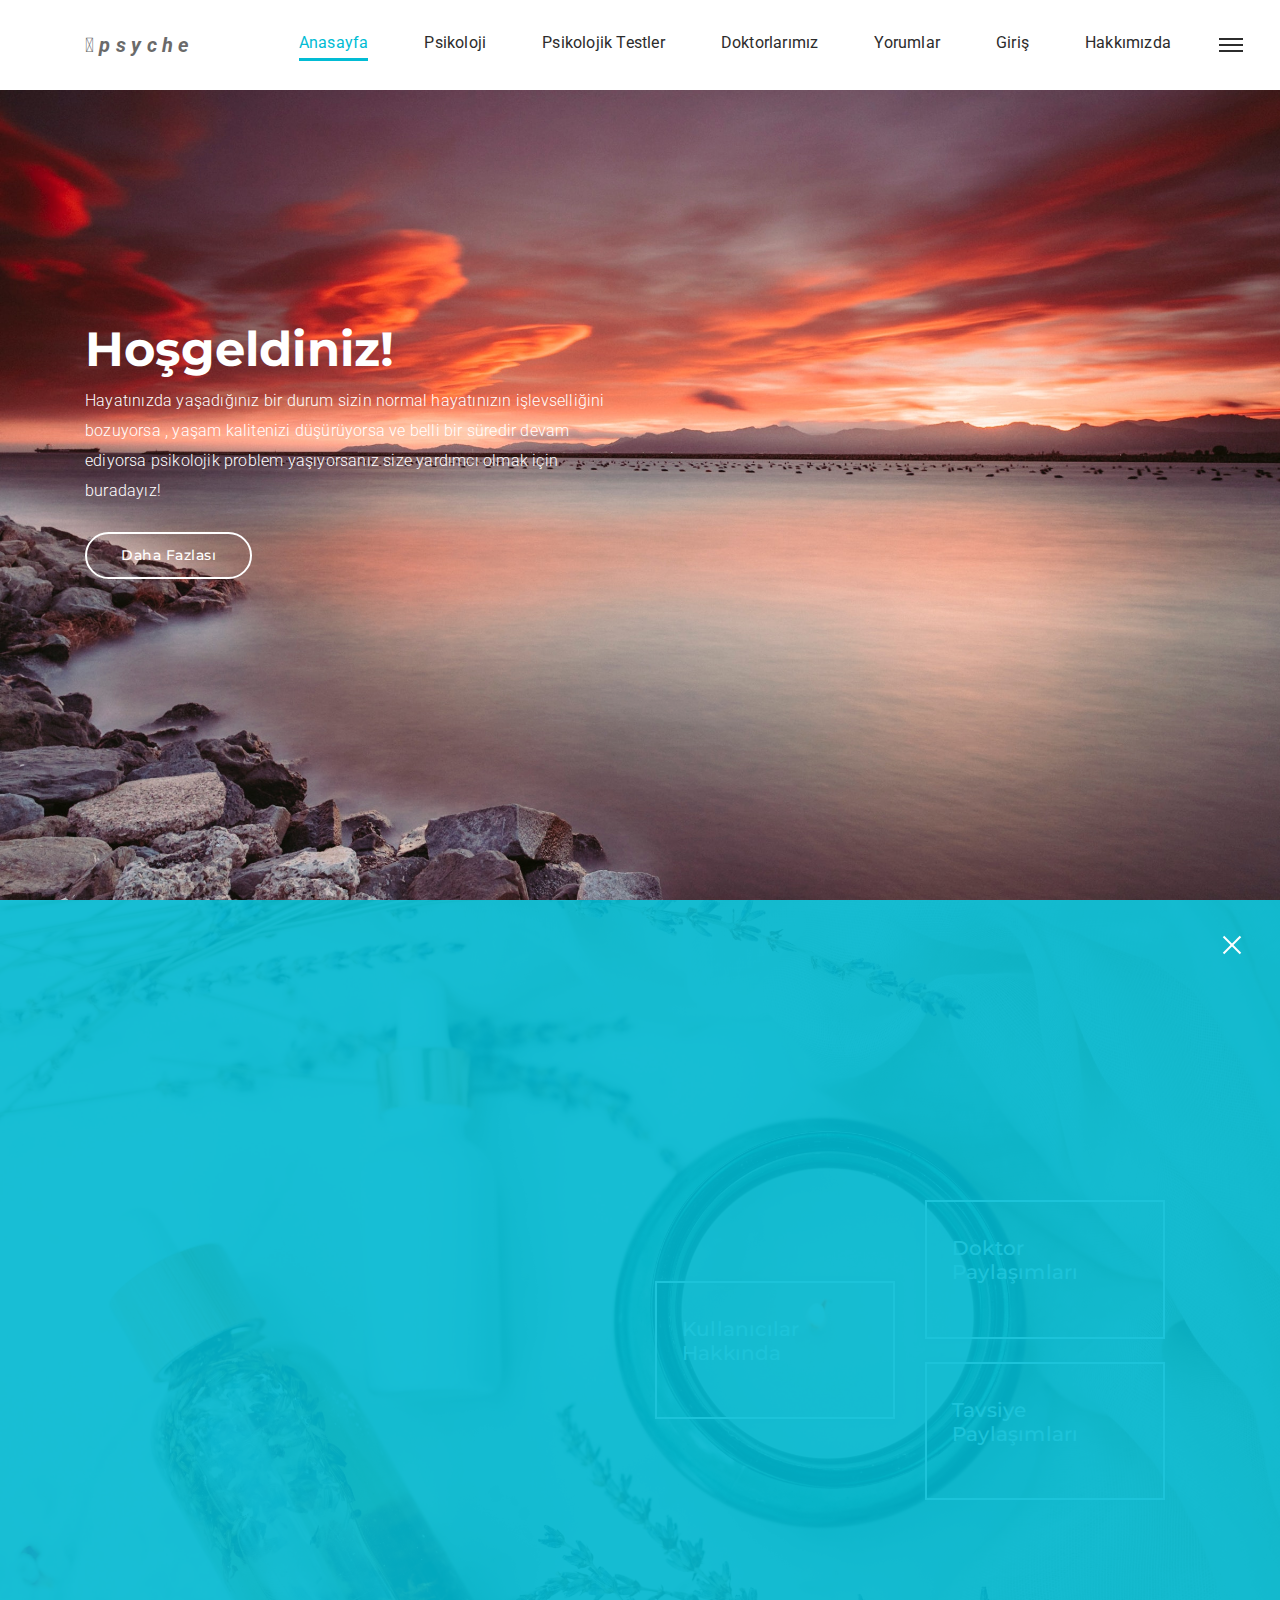
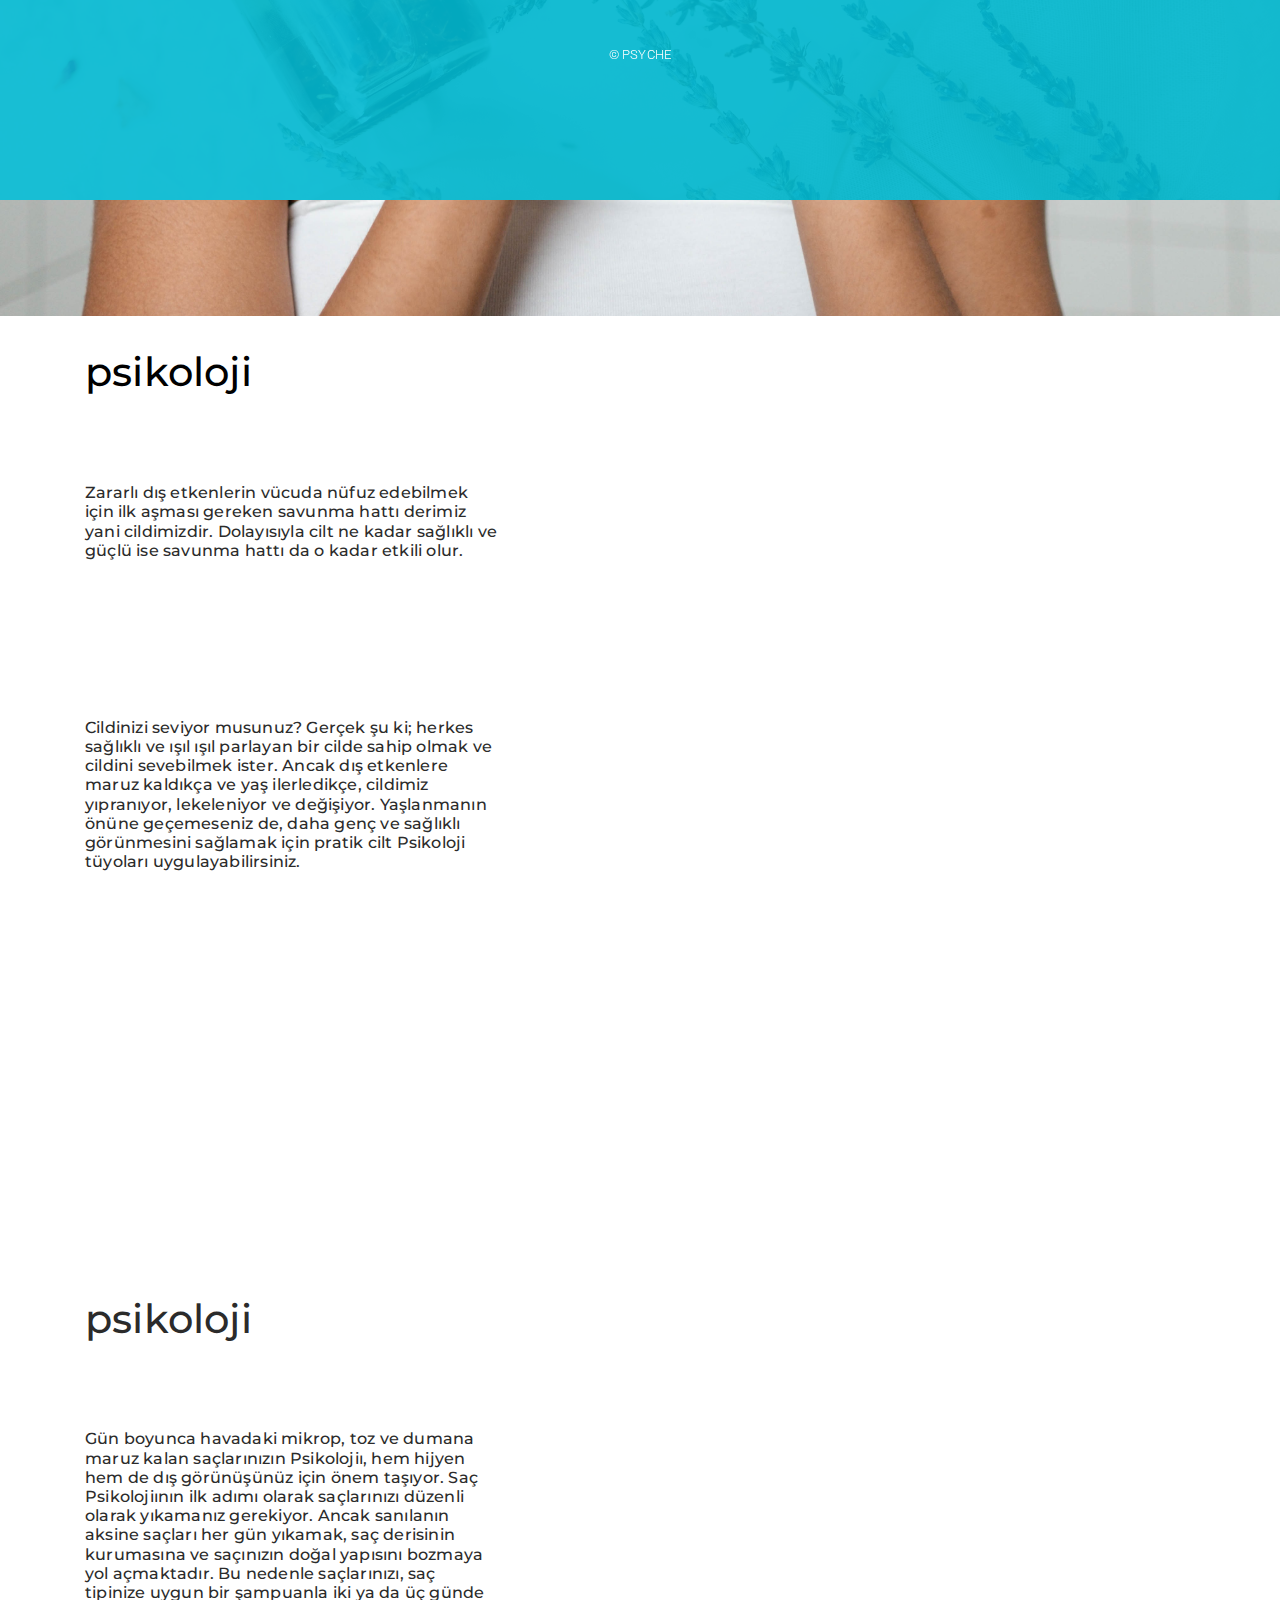
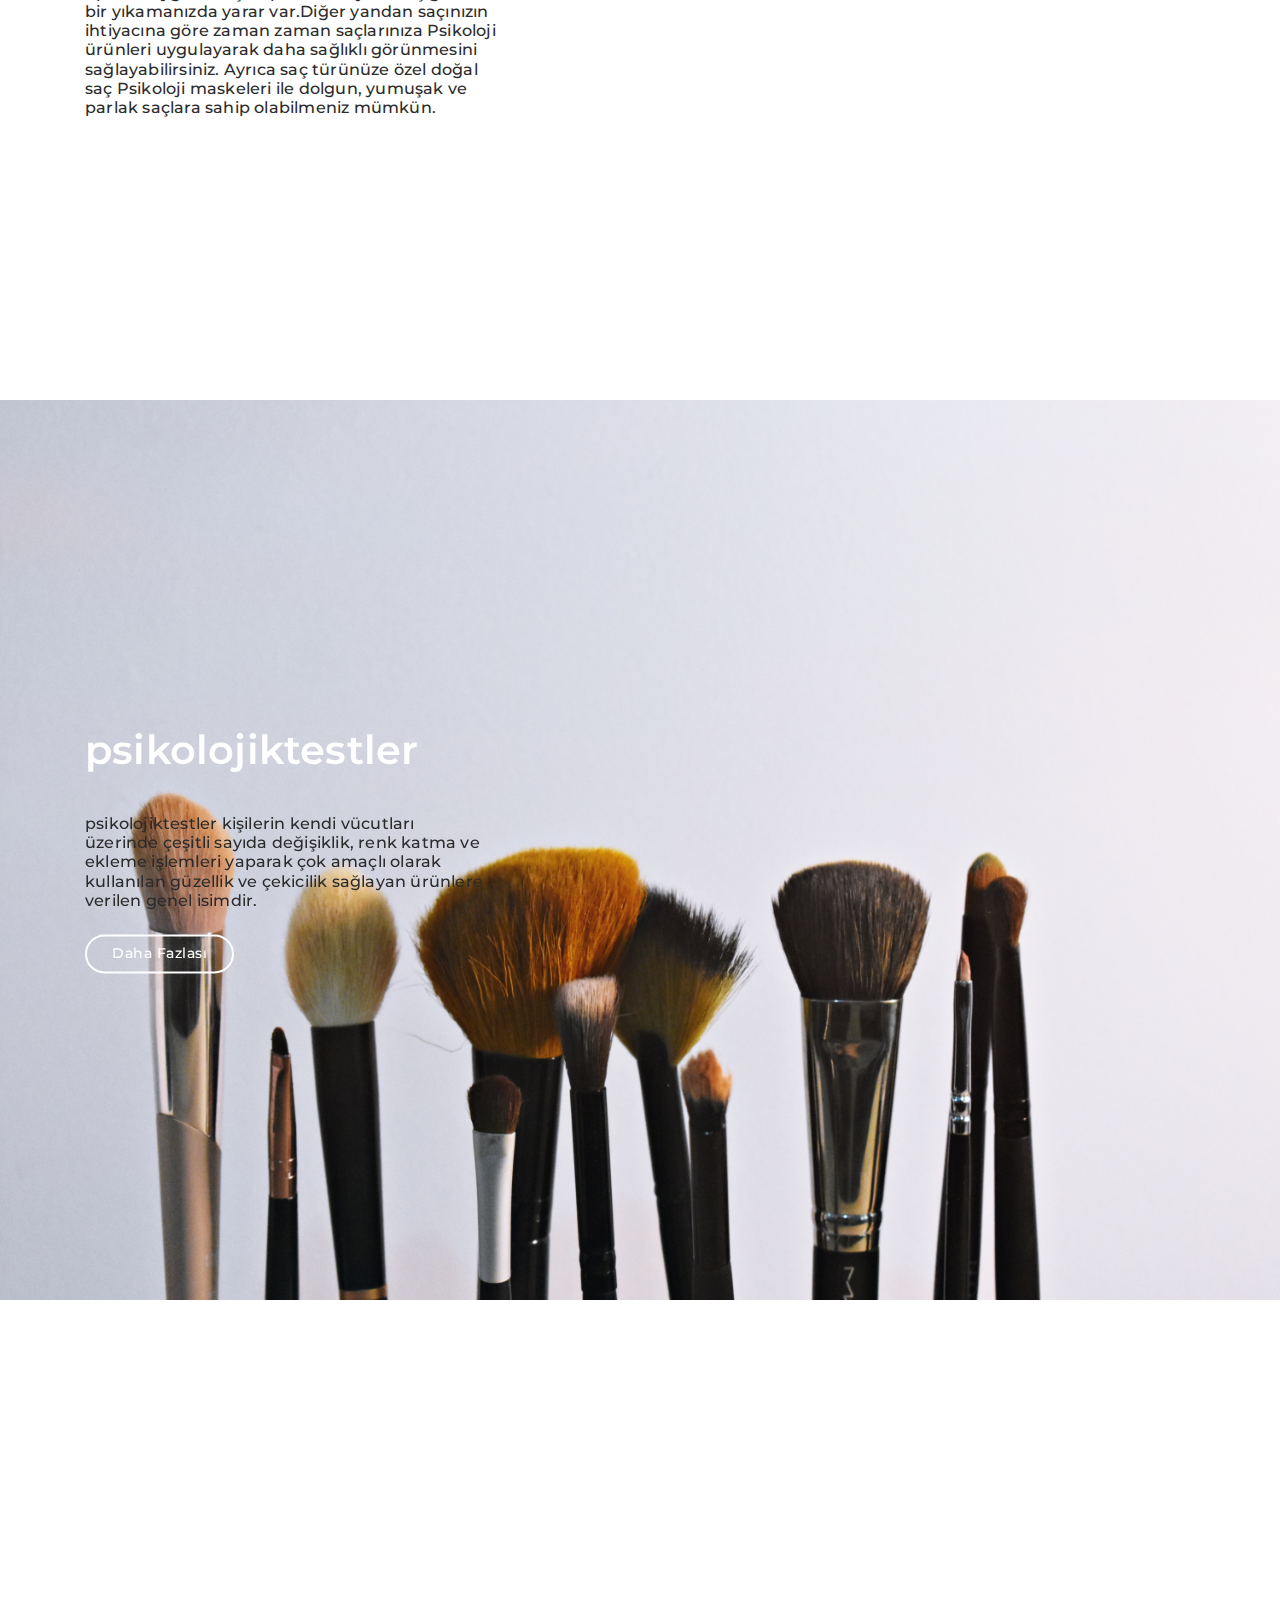
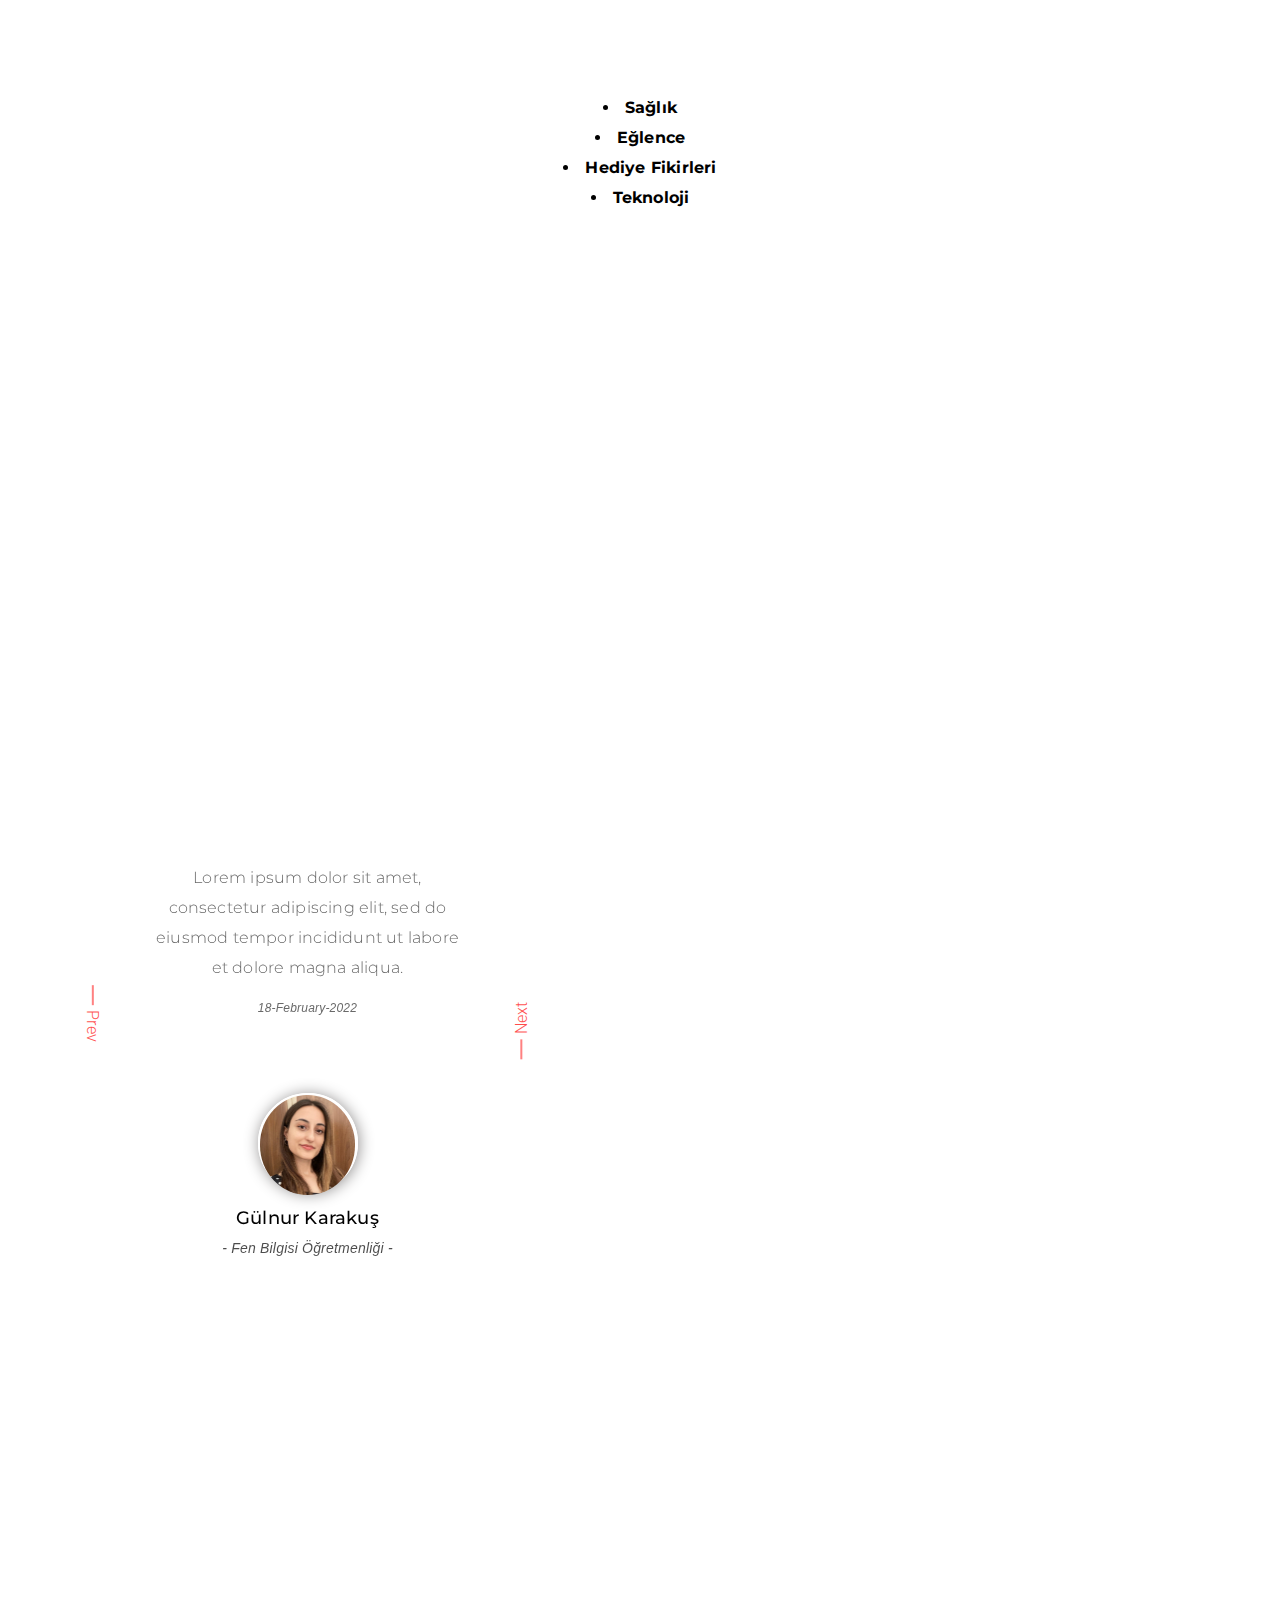
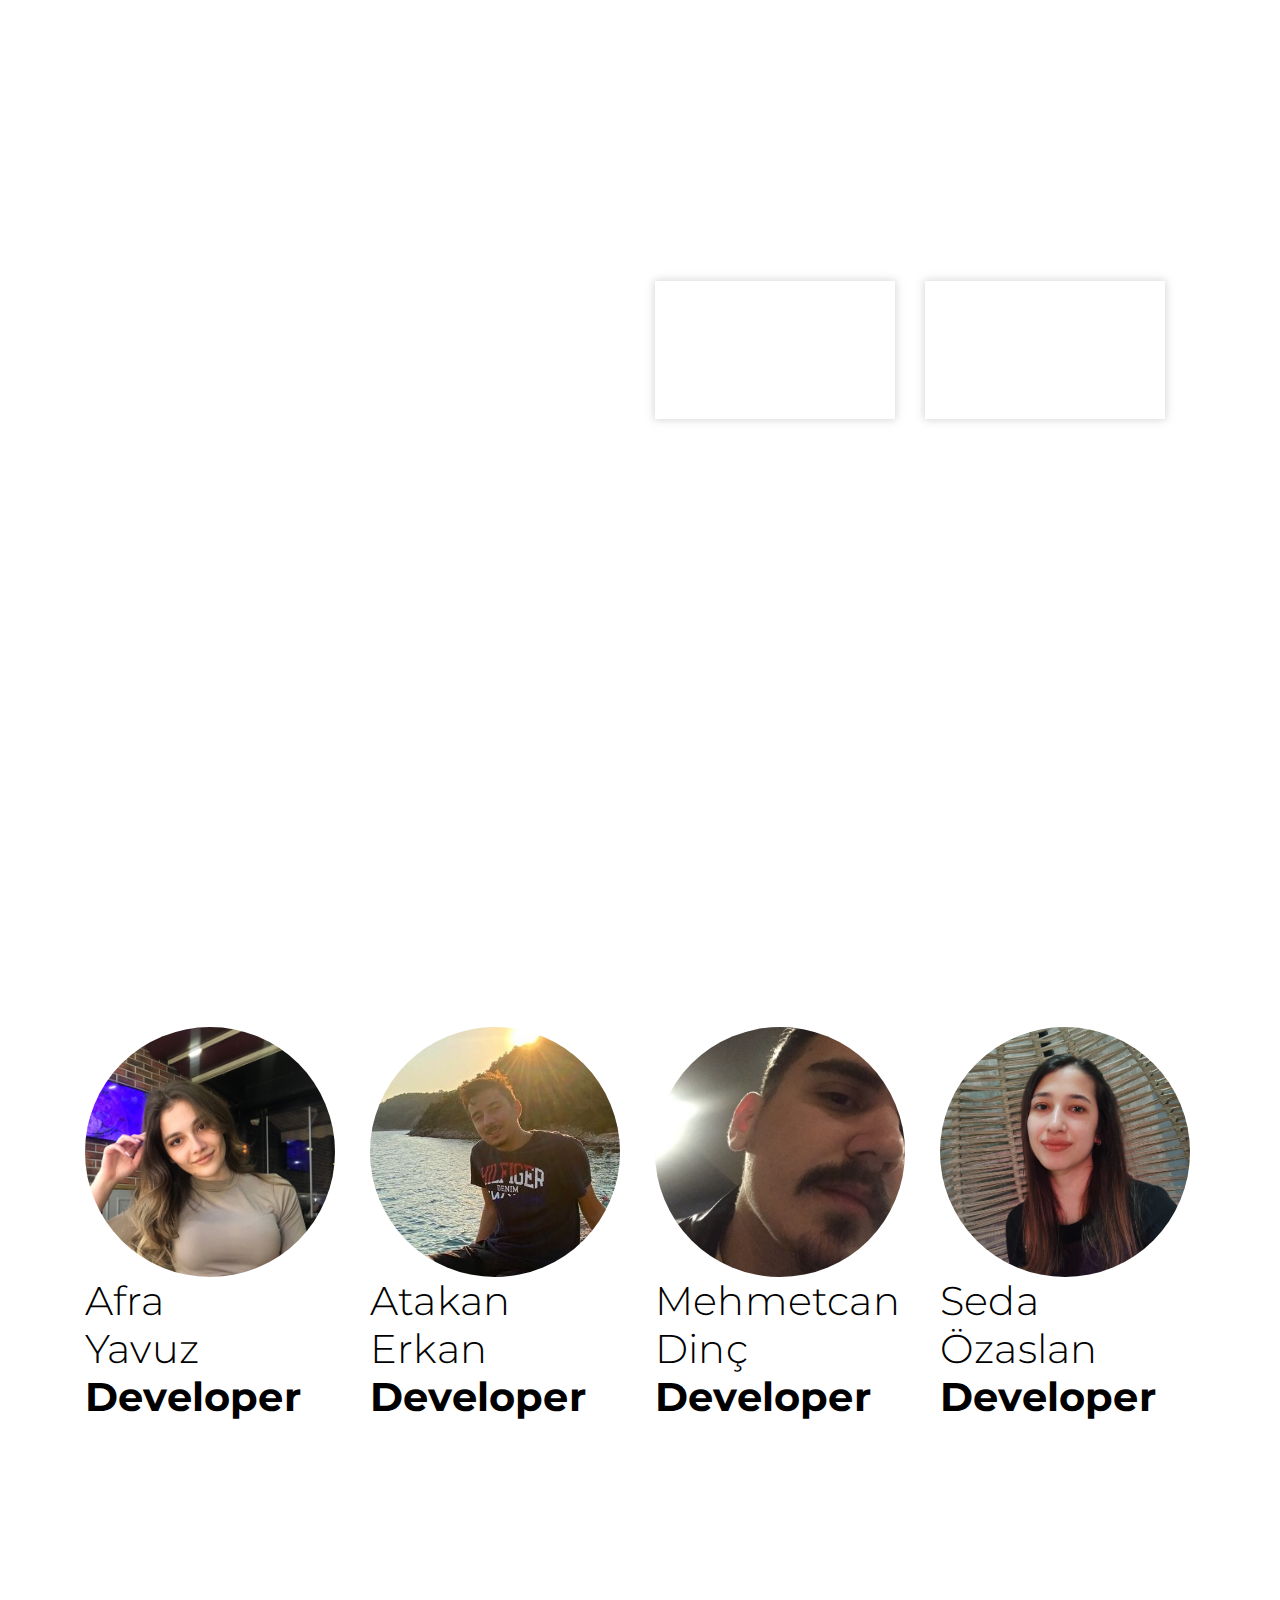
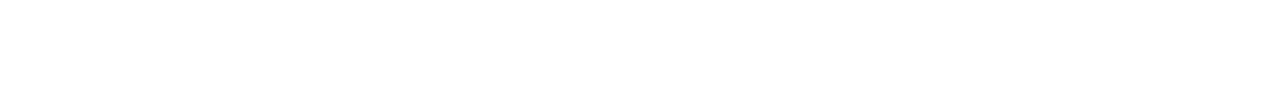
==== commit 3544c648: "değişiklikler" ====
--- a/index.html
+++ b/index.html
@@ -69,8 +69,8 @@
       >
       <div class="container">
           <a class="navbar-brand black logo scroll" href="javascript:void(0)" title="Logo">
-          <i class="fa-solid fa-stethoscope fa-2x p-1 logo">
-              <strong class="logo-text" style="font-size: 24px;">p s y c h e</strong>
+          <i class="fa-solid fa-stethoscope fa-x logo">
+              <strong class="logo-text" style="font-size: 20px;">p s y c h e</strong>
             </i>
           </a>
          
@@ -86,8 +86,11 @@
               <a class="nav-link scroll" href="#reviews"
                 >Yorumlar<span></span
               ></a>
+              <a class="nav-link scroll" href="#login"
+                >Giriş<span></span
+              ></a>
               <a class="nav-link scroll" href="#contact"
-                >Hakkımda/İletişim<span></span
+                >Hakkımızda<span></span
               ></a>
             </div>
           </div>
@@ -125,7 +128,10 @@
                 <a class="nav-link scroll" href="#reviews">Yorum</a>
               </li>
               <li class="nav-item">
-                <a class="nav-link scroll" href="#contact">Hakkımda/İletişim</a>
+                <a class="nav-link scroll" href="#login">Giriş</a>
+              </li>
+              <li class="nav-item">
+                <a class="nav-link scroll" href="#contact">Hakkımızda</a>
               </li>
             </ul>
           </nav>
@@ -148,7 +154,7 @@
                 </a>
               </li>
             </ul>
-            <p class="text-white">&copy; AFRA YAVUZ</p>
+            <p class="text-white">&copy; PSYCHE</p>
           </div>
         </div>
       </div>
@@ -159,7 +165,7 @@
       <div
         class="item slider-inner center-block parallax m-0"
         style="
-          background: url(afrayavuz/img/single-portfolio1.jpg);
+          background: url(afrayavuz/img/homepage.jpg);
           height: 100vh;
         "
       >
@@ -170,12 +176,11 @@
                 <h3
                   class="area-title text-capitalize alt-font text-white mb-2 font-weight-100"
                 >
-                  Sayfama<strong> Hoşgeldin! </strong>
+                  <strong> Hoşgeldiniz! </strong>
                 </h3>
                 <p class="text-white font-weight-300">
-                  Selam! Bu blog sayfasında güzellik,Psikoloji,psikolojiktestler adına her şey
-                  var. Merak ettiklerin ve daha fazlası için gezinmeye
-                  başlayabilirsin :)
+                  Hayatınızda yaşadığınız bir durum sizin normal hayatınızın işlevselliğini bozuyorsa ,
+                  yaşam kalitenizi düşürüyorsa ve belli bir süredir devam ediyorsa psikolojik problem yaşıyorsanız size yardımcı olmak için buradayız! 
                 </p>
                 <a
                   class="btn btn-transparent-white btn-rounded btn-rounded btn-large mt-3"
@@ -203,7 +208,7 @@
                 class="col-12 col-md-6 d-inline-block d-lg-flex justify-content-center align-items-center"
               >
                 <div class="feature-item text-center text-md-left">
-                  <h5 class="title">Vücut Psikolojiı</h5>
+                  <h5 class="title">Kullanıcılar Hakkında</h5>
                   <a
                     href="javascript:void(0);"
                     class="las la-arrow-right r-icon"
@@ -212,14 +217,14 @@
               </div>
               <div class="col-12 col-md-6">
                 <div class="feature-item text-center text-md-left">
-                  <h5 class="title">Cilt Psikolojiı</h5>
+                  <h5 class="title">Doktor Paylaşımları</h5>
                   <a
                     href="javascript:void(0);"
                     class="las la-arrow-right r-icon"
                   ></a>
                 </div>
                 <div class="feature-item text-center text-md-left">
-                  <h5 class="title">Saç Psikolojiı</h5>
+                  <h5 class="title">Tavsiye Paylaşımları</h5>
                   <a
                     href="javascript:void(0);"
                     class="las la-arrow-right r-icon"
@@ -588,103 +593,54 @@
    
     <section
       class="single-items center-block parallax contact-sec"
-      id="contact"
+      id="login"
       style="background: url(afrayavuz/img/single-portfolio8.jpg)"
       
     >
-      <div class="container">
-        <div class="row">
-          <div
-            class="col-12 col-lg-6 offset-lg-6 contact-box text-center text-md-left"
-          >
-            <div class="c-box wow fadeInRight">
-              <h4 class="small-heading"><strong>İletişim</strong></h4>
-
-              <form class="contact-form" id="contact-form-data">
-                <div class="row my-form">
-                  <div class="col-sm-12" id="result"></div>
-                  <div class="col-12 col-md-6">
-                    <input
-                      type="text"
-                      class="form-control"
-                      id="candidate_fname"
-                      name="firstName"
-                      placeholder="İsim"
-                      required="required"
-                    />
-                  </div>
-                  <div class="col-12 col-md-6">
-                    <input
-                      type="text"
-                      class="form-control"
-                      id="candidate_lname"
-                      name="lastName"
-                      placeholder="Soyisim"
-                      required="required"
-                    />
-                  </div>
-                  <div class="col-12 col-md-6">
-                    <input
-                      type="email"
-                      class="form-control"
-                      id="user_email"
-                      name="userEmail"
-                      placeholder="Email"
-                      required="required"
-                    />
-                  </div>
-                  <div class="col-12 col-md-6">
-                    <input
-                      type="text"
-                      class="form-control"
-                      id="user_subject"
-                      name="userSubject"
-                      placeholder="Konu"
-                      required="required"
-                    />
-                  </div>
-                  <div class="col-12">
-                    <textarea
-                      class="form-control"
-                      id="user_message"
-                      name="userMessage"
-                      placeholder="Mesaj"
-                      rows="6"
-                      required="required"
-                    ></textarea>
-                  </div>
-                  <div class="col-12">
-                    <a
-                      href="javascript:void(0);"
-                      class="btn rounded-pill user-contact contact_btn"
-                      type="submit"
-                      ><i
-                        class="fa fa-spinner fa-spin mr-2 d-none"
-                        aria-hidden="true"
-                      ></i
-                      >GÖNDER
-                    </a>
-                  </div>
-                </div>
-              </form>
+    <div class="container">
+      <div class="row">
+        <div class="col-12 col-lg-6"></div>
+        <div class="col-12 col-lg-6 center-col">
+          <div class="row no-gutters">
+            <div
+              class="col-12 col-md-6 "
+            >
+              <div class="feature-item text-center text-md-left">
+                <h5 class="title">Doktor <br>Kayıt ol </h5>
+                <a
+                  href="javascript:void(0);"
+                  class="las la-arrow-right r-icon"
+                ></a>
+              </div>
+            </div>
+            <div class="col-12 col-md-6">
+              <div class="feature-item text-center text-md-left ">
+                <h5 class="title">Kullanıcı <br> Kayıt ol</h5>
+                <a
+                  href="javascript:void(0);"
+                  class="las la-arrow-right r-icon"
+                ></a>
+              </div>
             </div>
           </div>
         </div>
       </div>
+    </div>
     </section>
 
     
     <section
       class="single-items center-block parallax contact-us-sec"
       style="background: url(afrayavuz/img/single-portfolio9.jpg)"
+      id="contact"
     >
    
       <div class="container">
         <div class="row">
-          <div class="col-12 col-lg-6 contact-details text-center text-lg-left">
+          <div class="col-sm  contact-details text-center text-lg-left">
             <div class="location-details">
               <img src="afrayavuz/img/profil.jpg" alt="Afra Yavuz" width="480" height="600" class="yuvarlak">
-              <h4 class="contact-heading">Afra Yavuz <strong>Blog</strong></h4>
+              <h4 class="contact-heading">Afra <br>Yavuz <strong>Developer</strong></h4>
             
               <ul class="slider-social contact-s-media">
                 <li class="animated-wrap">
@@ -714,6 +670,111 @@
                 </li>
               </ul>
             </div>
+            
+          </div>
+          <div class="col-sm  contact-details text-center text-lg-left">
+            <div class="location-details">
+              <img src="afrayavuz/img/profil2 (2).jpg" alt="Atakan Erkan" width="480" height="600" class="yuvarlak">
+              <h4 class="contact-heading">Atakan Erkan <strong>Developer</strong></h4>
+            
+              <ul class="slider-social contact-s-media">
+                <li class="animated-wrap">
+                  <a class="animated-element" href="javascript:void(0);"
+                    ><i class="lab la-facebook-f"></i>
+                  </a>
+                </li>
+                <li class="animated-wrap">
+                  <a class="animated-element" href="javascript:void(0);"
+                    ><i class="lab la-twitter"></i>
+                  </a>
+                </li>
+                <li class="animated-wrap">
+                  <a class="animated-element" href="javascript:void(0);"
+                    ><i class="lab la-google-plus-g"></i>
+                  </a>
+                </li>
+                <li class="animated-wrap">
+                  <a class="animated-element" href="javascript:void(0);"
+                    ><i class="lab la-linkedin-in"></i>
+                  </a>
+                </li>
+                <li class="animated-wrap">
+                  <a class="animated-element" href="javascript:void(0);"
+                    ><i class="lab la-instagram"></i>
+                  </a>
+                </li>
+              </ul>
+            </div>
+          </div>
+          <div class="col-sm  contact-details text-center text-lg-left">
+            <div class="location-details">
+              <img src="afrayavuz/img/profil3.jpg" alt="Mehmetcan Dinç" width="480" height="600" class="yuvarlak">
+              <h4 class="contact-heading">Mehmetcan Dinç <strong>Developer</strong></h4>
+            
+              <ul class="slider-social contact-s-media">
+                <li class="animated-wrap">
+                  <a class="animated-element" href="javascript:void(0);"
+                    ><i class="lab la-facebook-f"></i>
+                  </a>
+                </li>
+                <li class="animated-wrap">
+                  <a class="animated-element" href="javascript:void(0);"
+                    ><i class="lab la-twitter"></i>
+                  </a>
+                </li>
+                <li class="animated-wrap">
+                  <a class="animated-element" href="javascript:void(0);"
+                    ><i class="lab la-google-plus-g"></i>
+                  </a>
+                </li>
+                <li class="animated-wrap">
+                  <a class="animated-element" href="javascript:void(0);"
+                    ><i class="lab la-linkedin-in"></i>
+                  </a>
+                </li>
+                <li class="animated-wrap">
+                  <a class="animated-element" href="javascript:void(0);"
+                    ><i class="lab la-instagram"></i>
+                  </a>
+                </li>
+              </ul>
+            </div>
+            
+          </div>
+          <div class="col-sm  contact-details text-center text-lg-left">
+            <div class="location-details">
+              <img src="afrayavuz/img/profil4.jpeg" alt="Seda Özaslan" width="480" height="600" class="yuvarlak">
+              <h4 class="contact-heading">Seda Özaslan <strong>Developer</strong></h4>
+            
+              <ul class="slider-social contact-s-media">
+                <li class="animated-wrap">
+                  <a class="animated-element" href="javascript:void(0);"
+                    ><i class="lab la-facebook-f"></i>
+                  </a>
+                </li>
+                <li class="animated-wrap">
+                  <a class="animated-element" href="javascript:void(0);"
+                    ><i class="lab la-twitter"></i>
+                  </a>
+                </li>
+                <li class="animated-wrap">
+                  <a class="animated-element" href="javascript:void(0);"
+                    ><i class="lab la-google-plus-g"></i>
+                  </a>
+                </li>
+                <li class="animated-wrap">
+                  <a class="animated-element" href="javascript:void(0);"
+                    ><i class="lab la-linkedin-in"></i>
+                  </a>
+                </li>
+                <li class="animated-wrap">
+                  <a class="animated-element" href="javascript:void(0);"
+                    ><i class="lab la-instagram"></i>
+                  </a>
+                </li>
+              </ul>
+            </div>
+            
           </div>
         </div>
       </div>
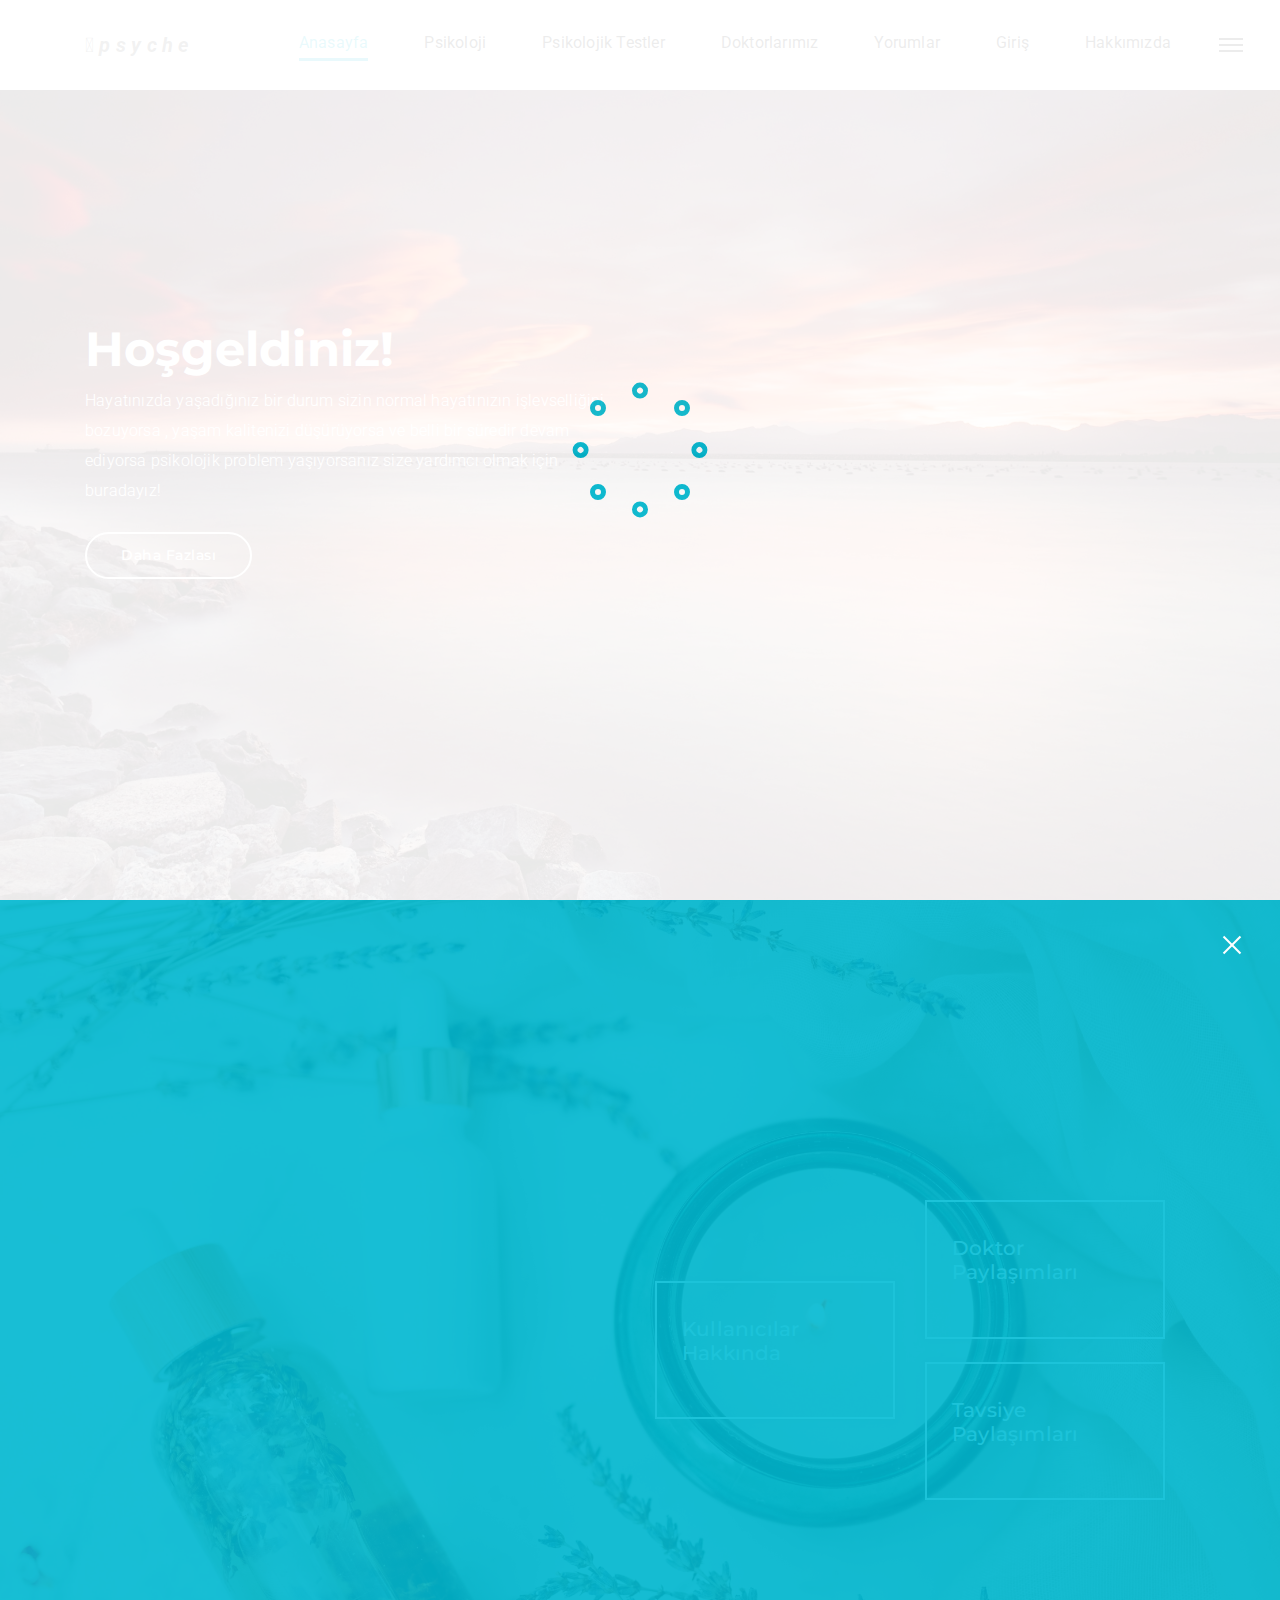
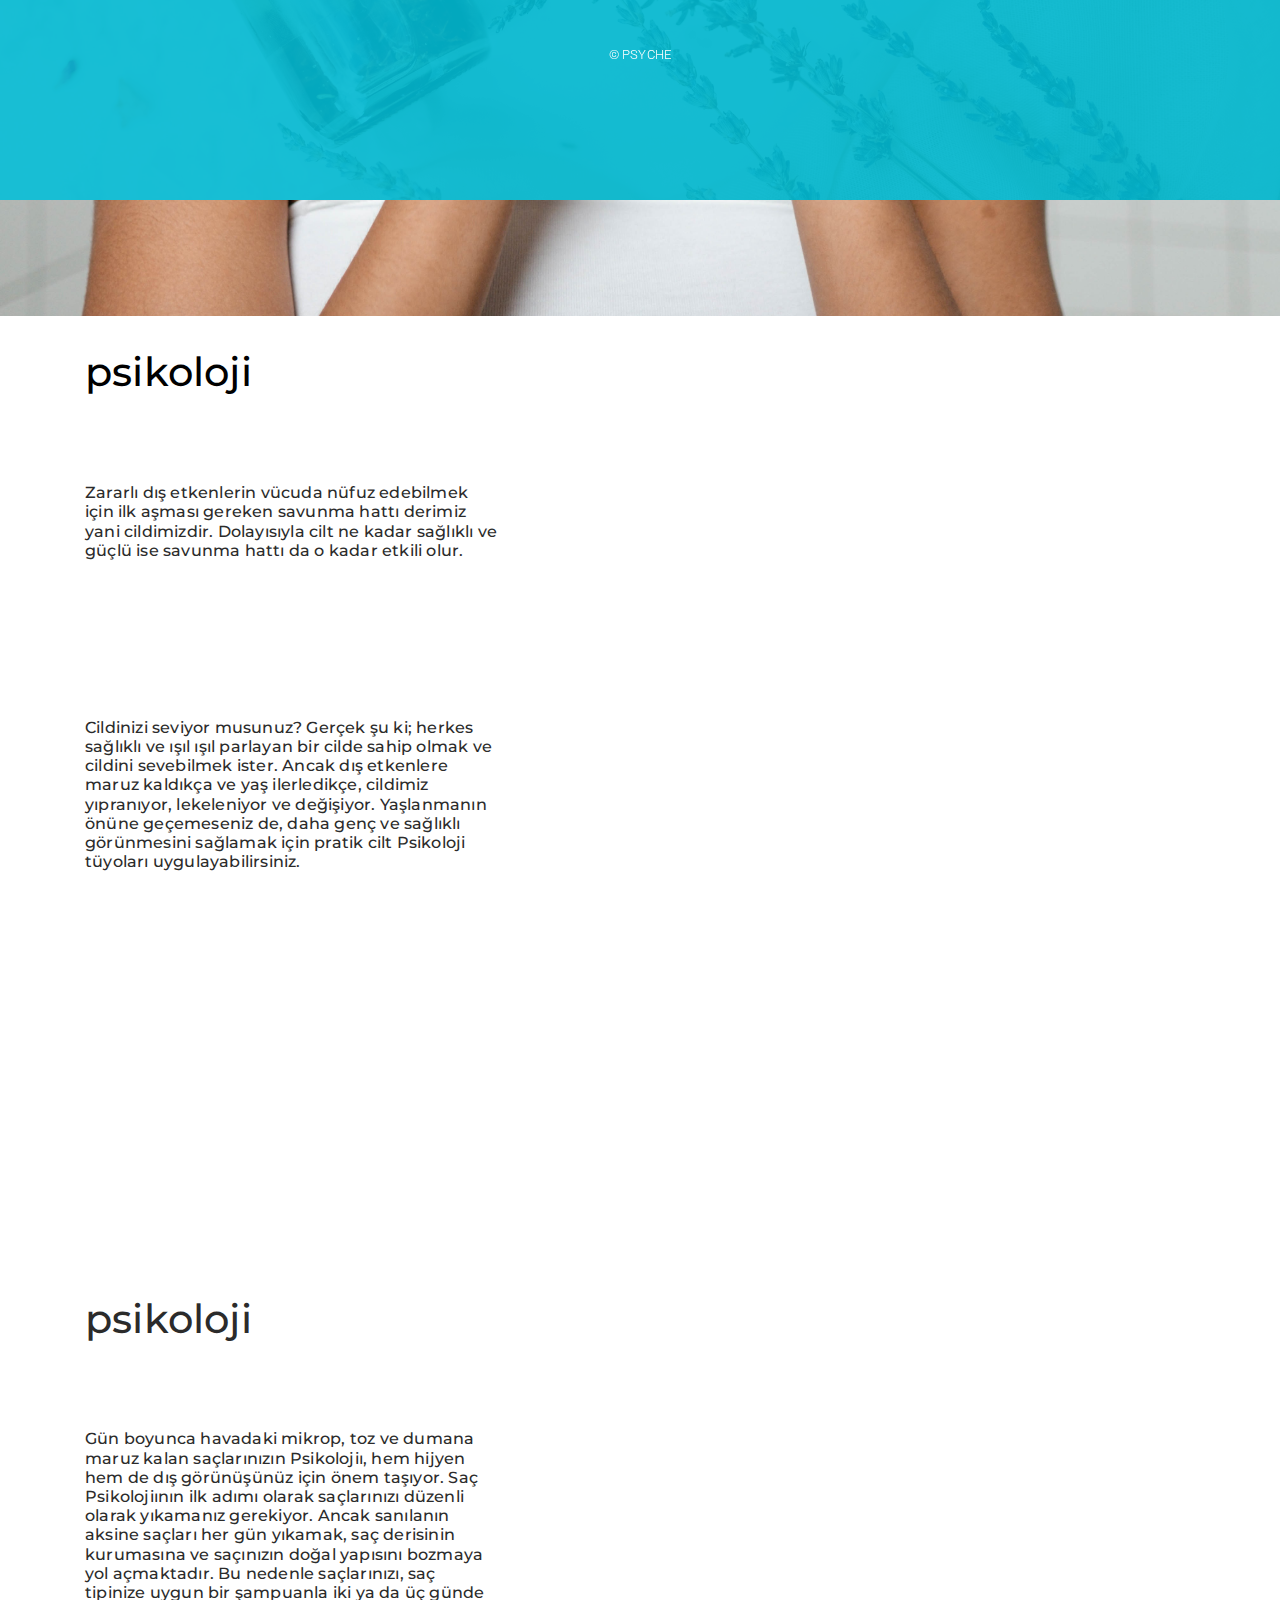
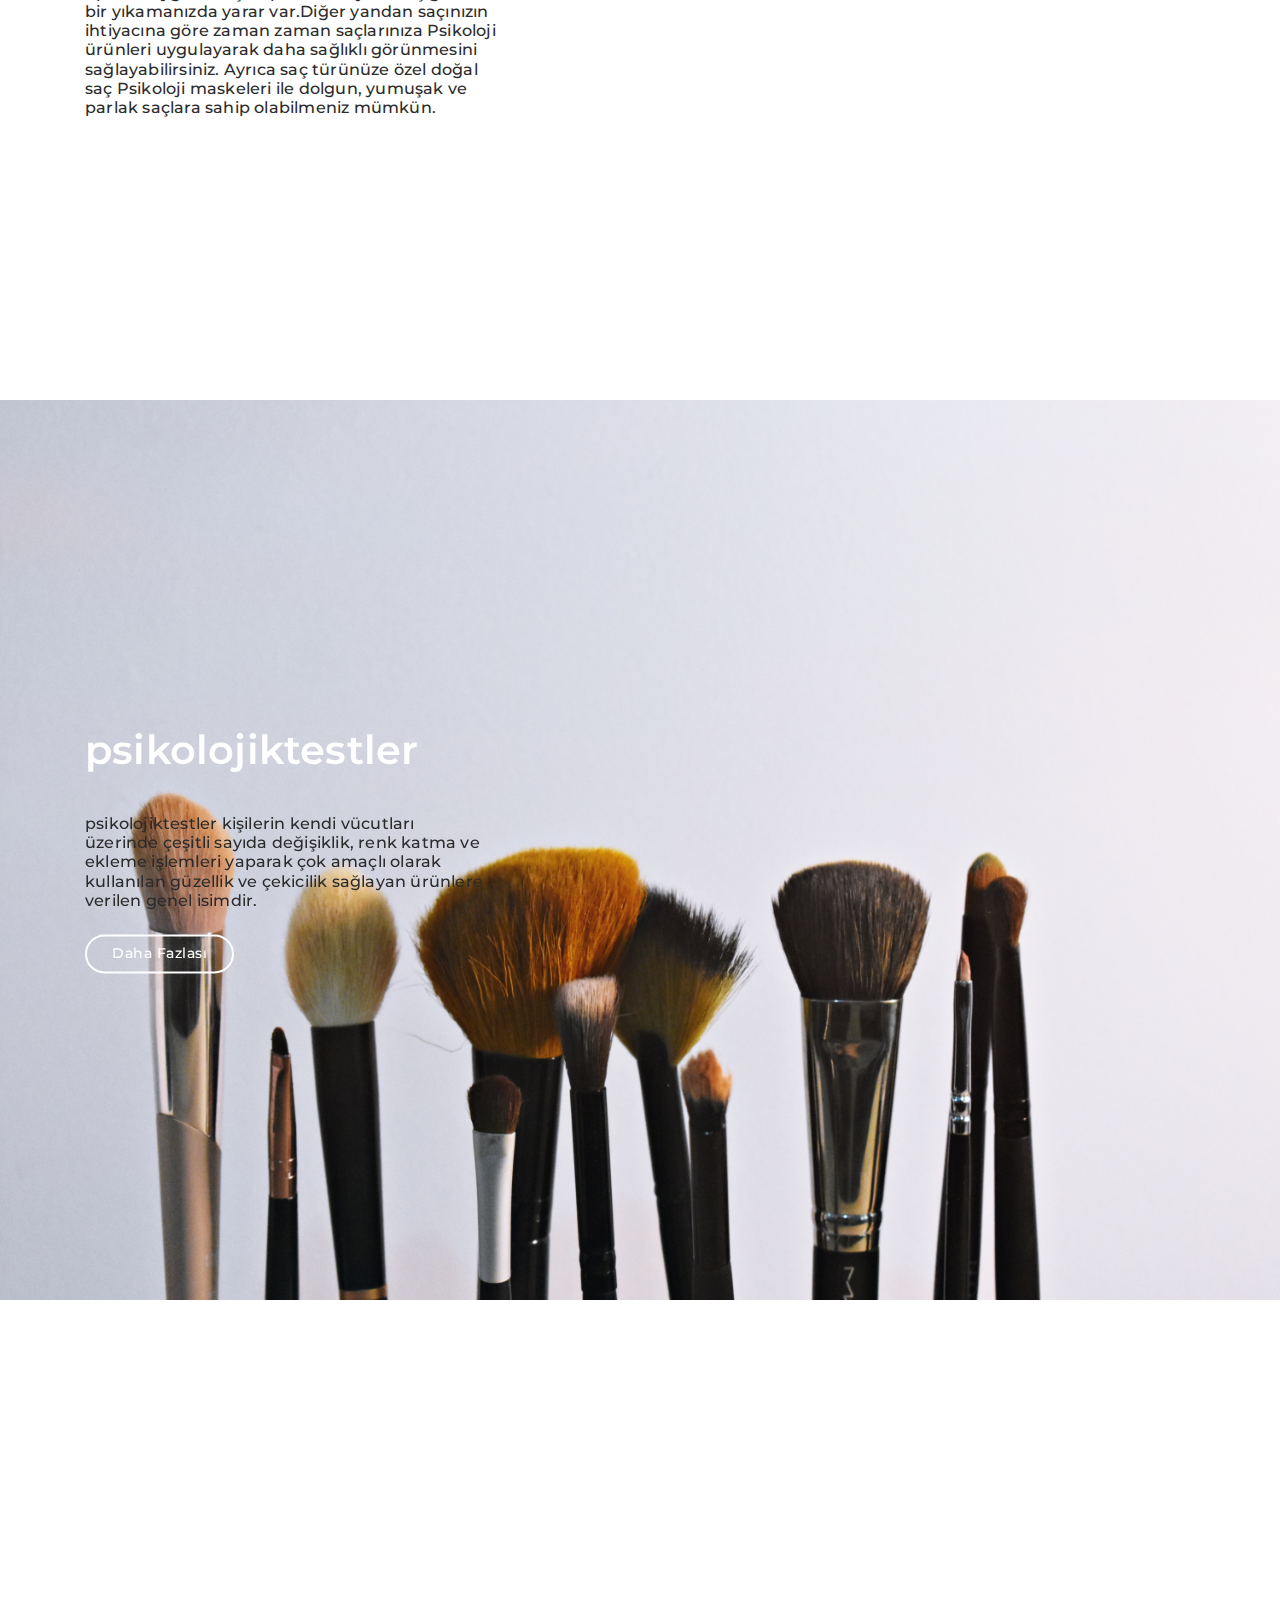
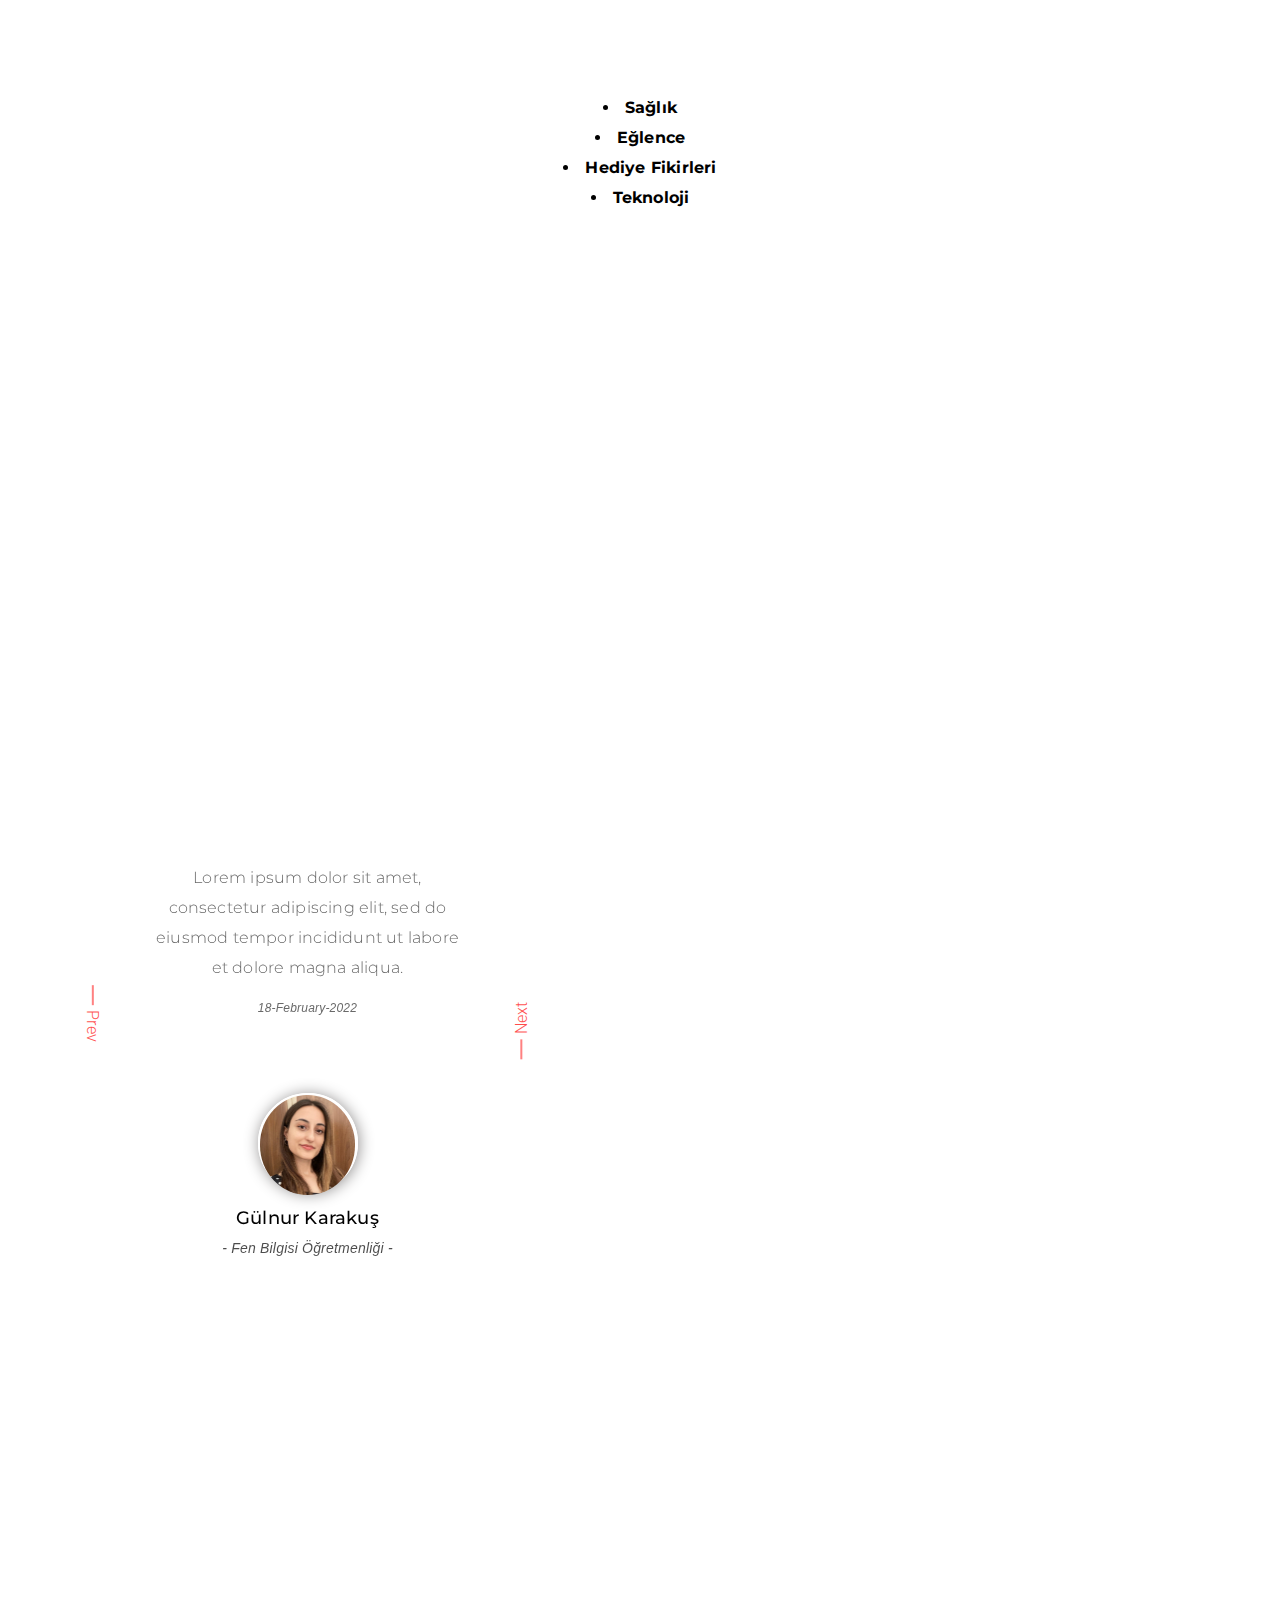
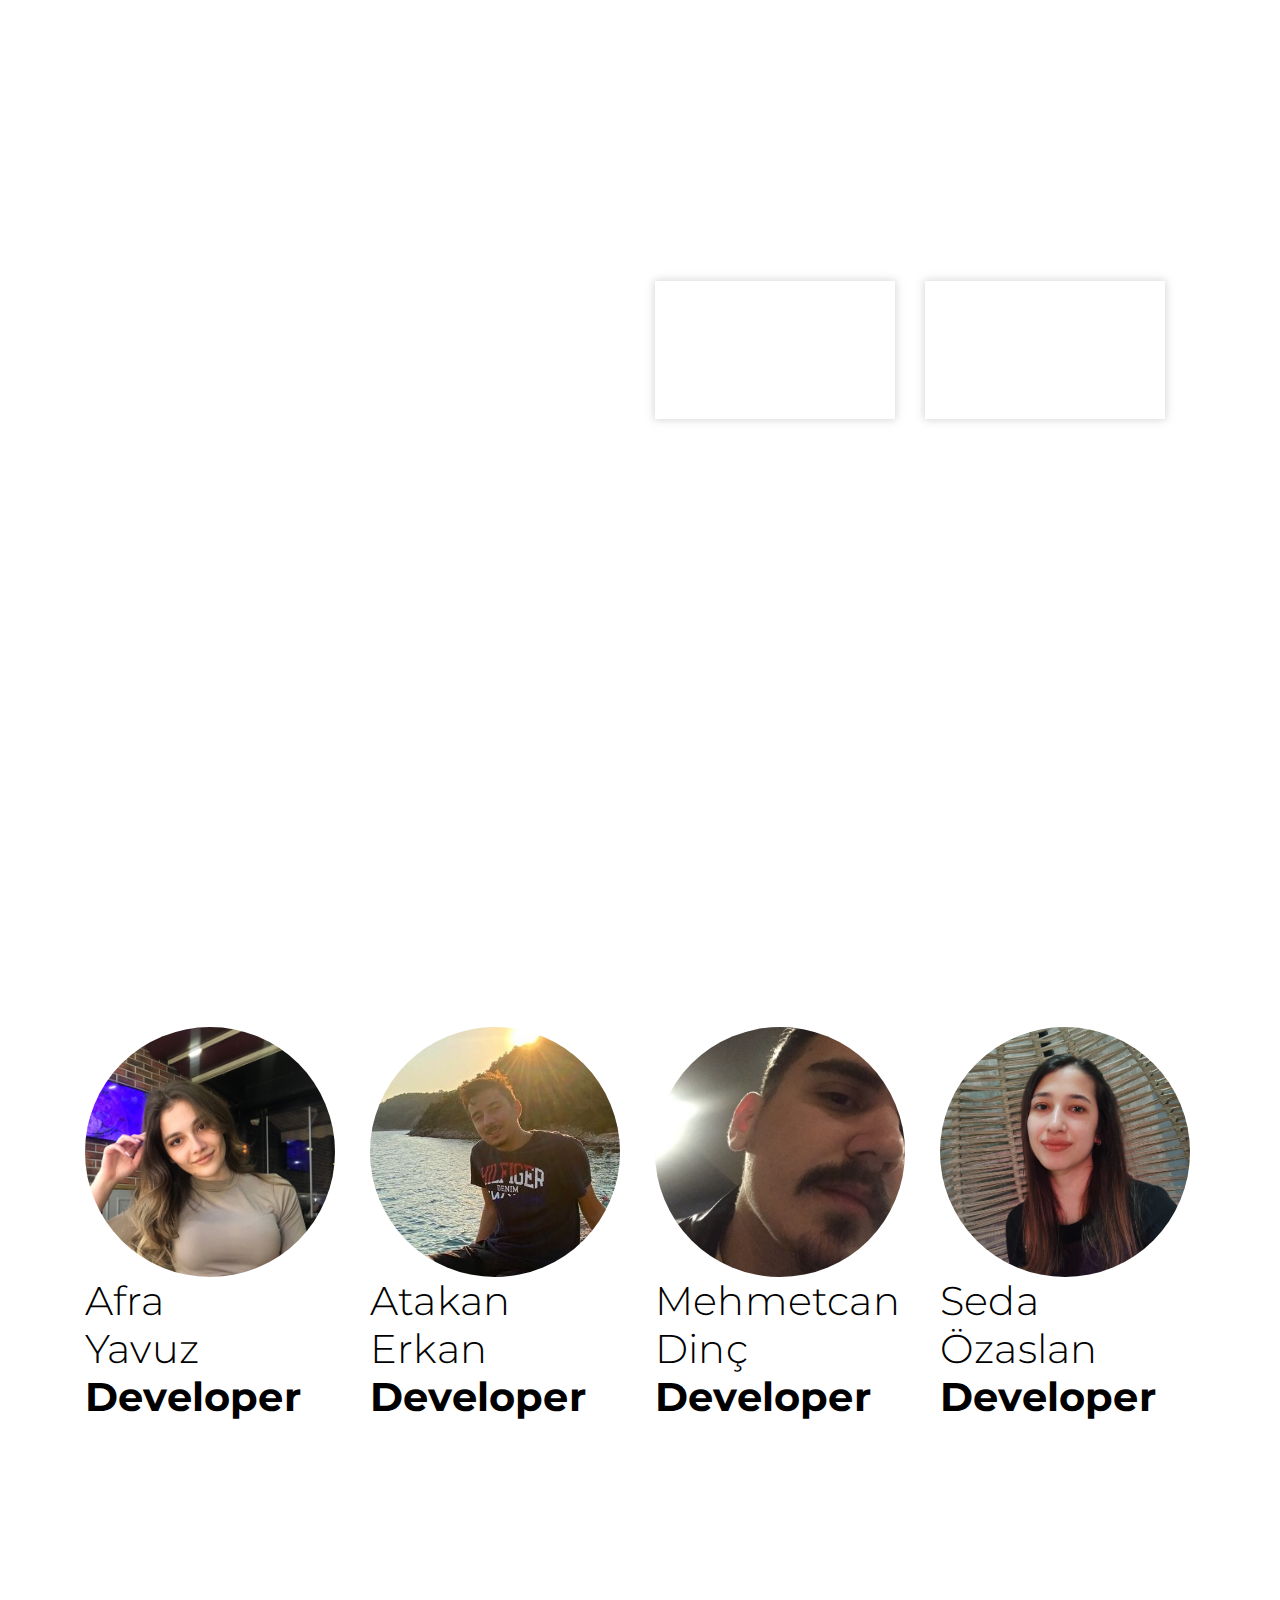
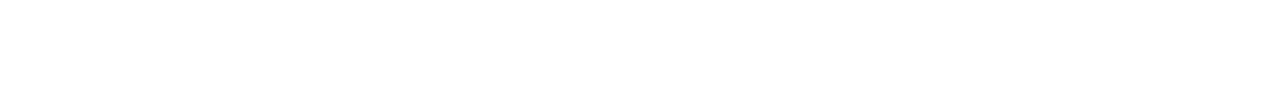
==== commit 9d6998a8: "değişiklik okeydir" ====
--- a/index.html
+++ b/index.html
@@ -28,7 +28,7 @@
       referrerpolicy="no-referrer"
     />
 
-    <link href="afrayavuz/img/icon.png" rel="icon" />
+    <link href="public/img/icon.png" rel="icon" />
     
     <link href="vendor/css/bundle.min.css" rel="stylesheet" />
     <link href="vendor/css/revolution-settings.min.css" rel="stylesheet" />
@@ -37,10 +37,10 @@
     <link href="vendor/css/jquery.fancybox.min.css" rel="stylesheet" />
     <link rel="stylesheet" href="interior/css/line-awesome.min.css" />
     <link rel="stylesheet" href="https://maxst.icons8.com/vue-static/landings/line-awesome/line-awesome/1.3.0/css/line-awesome.min.css">
-    <link rel="stylesheet" href="afrayavuz/css/slick-theme.css" />
-    <link rel="stylesheet" href="afrayavuz/css/slick.css" />
+    <link rel="stylesheet" href="public/css/slick-theme.css" />
+    <link rel="stylesheet" href="public/css/slick.css" />
    
-    <link href="afrayavuz/css/style.css" rel="stylesheet" />
+    <link href="public/css/style.css" rel="stylesheet" />
   </head>
 
   <body data-offset="90" data-spy="scroll" data-target=".navbar">
@@ -165,7 +165,7 @@
       <div
         class="item slider-inner center-block parallax m-0"
         style="
-          background: url(afrayavuz/img/homepage.jpg);
+          background: url(public/img/homepage.jpg);
           height: 100vh;
         "
       >
@@ -197,7 +197,7 @@
     <section
       class="single-items center-block parallax services-area"
       id="psikoloji"
-      style="background: url(afrayavuz/img/single-portfolio2.jpg)"
+      style="background: url(public/img/single-portfolio2.jpg)"
     >
       <div class="container">
         <div class="row">
@@ -240,7 +240,7 @@
     <section
       class="single-items center-block parallax skills-area"
       id="corporate"
-      style="background: url(afrayavuz/img/single-portfolio3.jpg)"
+      style="background: url(public/img/single-portfolio3.jpg)"
     >
       <div class="container">
         <div class="row align-items-lg-center">
@@ -288,7 +288,7 @@
     <section
       class="single-items center-block parallax counter-sec"
       id="social"
-      style="background: url(afrayavuz/img/single-portfolio4.jpg)"
+      style="background: url(public/img/single-portfolio4.jpg)"
     >
     <div class="container">
       <div class="row align-items-lg-center">
@@ -323,7 +323,7 @@
         <div class="projects owl-carousel owl-theme no-gutters">
           <div class="item project-area">
             <div class="project-img order-1">
-              <img src="afrayavuz/img/single-portfolio5.jpg" alt="images" />
+              <img src="public/img/single-portfolio5.jpg" alt="images" />
             </div>
             <div class="container">
               <div class="project-detail text-center text-lg-left order-2">
@@ -351,7 +351,7 @@
           </div>
           <div class="item project-area">
             <div class="project-img order-1">
-              <img src="afrayavuz/img/p1.jpg" alt="images" />
+              <img src="public/img/p1.jpg" alt="images" />
             </div>
             <div class="container">
               <div class="project-detail text-center text-lg-left order-2">
@@ -379,7 +379,7 @@
           </div>
           <div class="item project-area">
             <div class="project-img order-1">
-              <img src="afrayavuz/img/p2.jpg" alt="images" />
+              <img src="public/img/p2.jpg" alt="images" />
             </div>
             <div class="container">
               <div class="project-detail text-center text-lg-left order-2">
@@ -405,7 +405,7 @@
           </div>
           <div class="item project-area">
             <div class="project-img order-1">
-              <img src="afrayavuz/img/p3.jpg" alt="images" />
+              <img src="public/img/p3.jpg" alt="images" />
             </div>
             <div class="container">
               <div class="project-detail text-center text-lg-left order-2">
@@ -446,7 +446,7 @@
     <section
       class="single-items center-block parallax pricing-sec"
       id="doktorlarimiz"
-      style="background: url(afrayavuz/img/single-portfolio6.jpg)"
+      style="background: url(public/img/single-portfolio6.jpg)"
     >
     
       
@@ -464,7 +464,7 @@
     <section
       class="single-items center-block item-seven parallax testimonial-sec"
       id="reviews"
-      style="background: url(afrayavuz/img/single-portfolio7.jpg)"
+      style="background: url(public/img/single-portfolio7.jpg)"
     >
       <div class="container">
         <div class="row">
@@ -498,7 +498,7 @@
                 </div>
                 <div class="user-img">
                   <img
-                    src="afrayavuz/img/review.jpg"
+                    src="public/img/review.jpg"
                     class="rounded-circle"
                     alt="img"
                   />
@@ -533,7 +533,7 @@
                 </div>
                 <div class="user-img">
                   <img
-                    src="afrayavuz/img/rev.jpg"
+                    src="public/img/rev.jpg"
                     class="rounded-circle"
                     alt="img"
                   />
@@ -568,7 +568,7 @@
                 </div>
                 <div class="user-img">
                   <img
-                    src="afrayavuz/img/rev1.jpg"
+                    src="public/img/rev1.jpg"
                     class="rounded-circle"
                     alt="img"
                   />
@@ -594,7 +594,7 @@
     <section
       class="single-items center-block parallax contact-sec"
       id="login"
-      style="background: url(afrayavuz/img/single-portfolio8.jpg)"
+      style="background: url(public/img/single-portfolio8.jpg)"
       
     >
     <div class="container">
@@ -631,7 +631,7 @@
     
     <section
       class="single-items center-block parallax contact-us-sec"
-      style="background: url(afrayavuz/img/single-portfolio9.jpg)"
+      style="background: url(public/img/single-portfolio9.jpg)"
       id="contact"
     >
    
@@ -639,7 +639,7 @@
         <div class="row">
           <div class="col-sm  contact-details text-center text-lg-left">
             <div class="location-details">
-              <img src="afrayavuz/img/profil.jpg" alt="Afra Yavuz" width="480" height="600" class="yuvarlak">
+              <img src="public/img/profil.jpg" alt="Afra Yavuz" width="480" height="600" class="yuvarlak">
               <h4 class="contact-heading">Afra <br>Yavuz <strong>Developer</strong></h4>
             
               <ul class="slider-social contact-s-media">
@@ -674,7 +674,7 @@
           </div>
           <div class="col-sm  contact-details text-center text-lg-left">
             <div class="location-details">
-              <img src="afrayavuz/img/profil2 (2).jpg" alt="Atakan Erkan" width="480" height="600" class="yuvarlak">
+              <img src="public/img/profil2 (2).jpg" alt="Atakan Erkan" width="480" height="600" class="yuvarlak">
               <h4 class="contact-heading">Atakan Erkan <strong>Developer</strong></h4>
             
               <ul class="slider-social contact-s-media">
@@ -708,7 +708,7 @@
           </div>
           <div class="col-sm  contact-details text-center text-lg-left">
             <div class="location-details">
-              <img src="afrayavuz/img/profil3.jpg" alt="Mehmetcan Dinç" width="480" height="600" class="yuvarlak">
+              <img src="public/img/profil3.jpg" alt="Mehmetcan Dinç" width="480" height="600" class="yuvarlak">
               <h4 class="contact-heading">Mehmetcan Dinç <strong>Developer</strong></h4>
             
               <ul class="slider-social contact-s-media">
@@ -743,7 +743,7 @@
           </div>
           <div class="col-sm  contact-details text-center text-lg-left">
             <div class="location-details">
-              <img src="afrayavuz/img/profil4.jpeg" alt="Seda Özaslan" width="480" height="600" class="yuvarlak">
+              <img src="public/img/profil4.jpeg" alt="Seda Özaslan" width="480" height="600" class="yuvarlak">
               <h4 class="contact-heading">Seda Özaslan <strong>Developer</strong></h4>
             
               <ul class="slider-social contact-s-media">
@@ -789,11 +789,11 @@
     <script src="vendor/js/wow.min.js"></script>
    
     <script src="vendor/js/owl.carousel.min.js"></script>
-    <script src="afrayavuz/js/slick.js"></script>
-    <script src="afrayavuz/js/slick.min.js"></script>
+    <script src="public/js/slick.js"></script>
+    <script src="public/js/slick.min.js"></script>
     
     <script src="vendor/js/contact_us.js"></script>
-    <script src="afrayavuz/js/script.js"></script>
+    <script src="public/js/script.js"></script>
   </body>
 
   
--- a/public/css/style.css
+++ b/public/css/style.css
@@ -0,0 +1,1977 @@
+@import url("https://fonts.googleapis.com/css?family=Roboto:100,200,300,400,500,700");
+@import url("https://fonts.googleapis.com/css?family=Montserrat:300,500,600,700,800&display=swap");
+
+.main-font {
+  font-family: "Roboto", sans-serif;
+}
+.alt-font {
+  font-family: "Montserrat", sans-serif;
+}
+
+html {
+  scroll-behavior: smooth;
+}
+
+body {
+  font-family: "Roboto", sans-serif;
+  font-size: 16px;
+  color: #696969;
+  font-weight: 300;
+  line-height: 30px;
+  letter-spacing: 0.2px;
+  width: 100%;
+  overflow-x: hidden;
+}
+.h1,
+.h2,
+.h3,
+.h4,
+.h5,
+.h6,
+h1,
+h2,
+h3,
+h4,
+h5,
+h6 {
+  line-height: 1.2;
+  font-weight: 500;
+  font-family: "Montserrat", sans-serif;
+  color: #2b2b2b;
+}
+a,
+*::before,
+*::after,
+img,
+span,
+input,
+button,
+.navbar,
+.fixedmenu,
+.tp-bullet,
+.owl-dot,
+.owl-prev,
+.owl-next {
+  transition: ease-in-out 0.2s;
+  -webkit-transition: ease-in-out 0.2s;
+  -moz-transition: ease-in-out 0.2s;
+  -ms-transition: ease-in-out 0.2s;
+  -o-transition: ease-in-out 0.2s;
+}
+section,
+.section-padding {
+  position: relative;
+  padding: 7.5rem 0;
+  overflow: hidden;
+}
+.section-top-margin {
+  margin-top: 7.5rem;
+}
+a {
+  color: inherit;
+  text-decoration: none;
+}
+.rev_slider_wrapper {
+  width: 100% !important;
+}
+.btn.focus,
+.btn:focus {
+  box-shadow: none;
+}
+p:last-child {
+  margin-bottom: 0 !important;
+}
+.fa,
+.far,
+.fas {
+  display: inline;
+}
+a:active,
+a:hover {
+  color: #00bcd4;
+}
+blockquote {
+  border-left: 2px solid;
+  padding: 10px 15px 10px 35px;
+  margin: 25px 0;
+  font-size: 18px;
+  line-height: 28px;
+  margin-top: 32px;
+  margin-bottom: 32px;
+}
+blockquote > cite {
+  font-weight: 400;
+  font-size: 14px;
+  display: block;
+}
+.hidden {
+  display: none;
+}
+
+.no-transition * {
+  transition-timing-function: initial;
+  -moz-transition-timing-function: initial;
+  -webkit-transition-timing-function: initial;
+  -o-transition-timing-function: initial;
+  -ms-transition-timing-function: initial;
+  transition-duration: 0s;
+  -moz-transition-duration: 0s;
+  -webkit-transition-duration: 0s;
+  -o-transition-duration: 0s;
+  -ms-transition-duration: 0s;
+}
+
+.opacity-full {
+  opacity: 1;
+}
+.opacity-3 {
+  opacity: 0.3;
+}
+.opacity-4 {
+  opacity: 0.4;
+}
+.opacity-5 {
+  opacity: 0.5;
+}
+.opacity-6 {
+  opacity: 0.6;
+}
+.opacity-7 {
+  opacity: 0.7;
+}
+.opacity-7 {
+  opacity: 0.7;
+}
+.opacity-8 {
+  opacity: 0.8;
+}
+.opacity-9 {
+  opacity: 0.9;
+}
+
+.font-weight-100 {
+  font-weight: 100;
+}
+.font-weight-300 {
+  font-weight: 300;
+}
+.font-weight-500 {
+  font-weight: 500;
+}
+.font-weight-600 {
+  font-weight: 600;
+}
+
+.btn {
+  -webkit-appearance: initial;
+  overflow: hidden;
+  position: sticky;
+  z-index: 2;
+  display: inline-block;
+  font-size: 17px;
+  border: 2px solid transparent;
+  letter-spacing: 0.5px;
+  line-height: inherit;
+  border-radius: 0;
+  text-transform: capitalize;
+  width: auto;
+  font-family: "Montserrat", sans-serif;
+  font-weight: 500;
+  -webkit-transition: all 0.5s ease;
+  -o-transition: all 0.5s ease !important;
+  transition: all 0.5s ease !important;
+}
+
+.btn.btn-small {
+  font-size: 12px;
+  padding: 4px 1.8em;
+}
+.btn.btn-medium {
+  font-size: 12px;
+  padding: 6px 1.8em;
+}
+.btn.btn-large {
+  font-size: 14px;
+  padding: 9px 34px;
+  line-height: 1.8em;
+}
+.btn.btn-rounded {
+  border-radius: 50px;
+}
+
+.btn {
+  cursor: pointer;
+}
+.btn.btn-white {
+  background: #ffffff;
+  border-color: #ffffff;
+  color: #585858;
+}
+.btn.btn-white:hover,
+.btn.btn-white:focus {
+  background: transparent !important;
+  border-color: #ffffff;
+  color: #ffffff !important;
+}
+.btn.btn-transparent-white {
+  background: transparent;
+  border-color: #ffffff;
+  color: #ffffff !important;
+}
+.btn.btn-transparent-white:hover,
+.btn.btn-transparent-white:focus {
+  background: #ffffff !important;
+  color: #585858 !important;
+}
+.btn.btn-transparent-black {
+  background: transparent;
+  border-color: #2b2b2b;
+  color: #2b2b2b;
+}
+.btn.btn-transparent-black:hover,
+.btn.btn-transparent-black:focus {
+  background: #2b2b2b !important;
+  color: #ffffff !important;
+}
+.btn.btn-black {
+  background: #2b2b2b;
+  border-color: #2b2b2b;
+  color: #ffffff;
+}
+.btn.btn-black:hover,
+.btn.btn-black:focus {
+  background: transparent !important;
+  border-color: #2b2b2b;
+  color: #2b2b2b !important;
+}
+.btn.btn-blue {
+  background: #00bcd4;
+  border-color: #00bcd4;
+  color: #ffffff;
+}
+.btn.btn-blue:hover,
+.btn.btn-blue:focus {
+  background: transparent !important;
+  border-color: #00bcd4;
+  color: #00bcd4 !important;
+}
+.btn.btn-gradient {
+  color: #ffffff;
+  flex: 1 1 auto;
+  transition: 0.5s;
+  background-size: 200% auto;
+  background-image: linear-gradient(
+    to right,
+    #3264f5 0%,
+    #7202bb 51%,
+    #3264f5 100%
+  );
+}
+.btn.btn-gradient:hover {
+  background-position: right center;
+}
+.btn.btn-hvr-white:hover,
+.btn.btn-hvr-white:focus {
+  background: #ffffff !important;
+  border-color: #ffffff;
+  color: #585858 !important;
+}
+
+.bg-overlay {
+  position: absolute;
+  top: 0;
+  left: 0;
+  width: 100%;
+  height: 100%;
+  z-index: 1;
+}
+
+.bg-black {
+  background: #000000;
+}
+.bg-dark {
+  background-color: #1d1d21 !important;
+}
+.bg-blue {
+  background-color: #03a9f5;
+}
+.bg-pink {
+  background-color: #f033b5;
+}
+.bg-purple {
+  background-color: #9556f5;
+}
+
+.gradient-bg1 {
+  background: #3264f5;
+  background: -moz-linear-gradient(left, #3264f5 2%, #7004bc 82%);
+  background: -webkit-linear-gradient(left, #3264f5 2%, #7004bc 82%);
+  background: linear-gradient(to right, #3264f5 2%, #7004bc 82%);
+}
+
+.gradient-bg2 {
+  background: #237afe;
+  background: -moz-linear-gradient(left, #237afe 2%, #03a9f5 82%);
+  background: -webkit-linear-gradient(left, #237afe 2%, #03a9f5 82%);
+  background: linear-gradient(to right, #237afe 2%, #03a9f5 82%);
+}
+
+.main-color {
+  color: #f033b5;
+}
+.alt-color {
+  color: #03a9f5;
+}
+
+.mx-570 {
+  max-width: 570px;
+  display: inline-block;
+}
+
+.facebook-bg-hvr:hover {
+  background: #4267b2 !important;
+  color: #fff !important;
+  border: 1px solid #4267b2 !important;
+}
+.twitter-bg-hvr:hover {
+  background: #1da1f2 !important;
+  color: #fff !important;
+  border: 1px solid #1da1f2 !important;
+}
+.instagram-bg-hvr:hover {
+  background: #c32aa3 !important;
+  color: #fff !important;
+  border: 1px solid #c32aa3 !important;
+}
+.linkedin-bg-hvr:hover {
+  background: #0077b5 !important;
+  color: #fff !important;
+  border: 1px solid #0077b5 !important;
+}
+.pinterest-bg-hvr:hover {
+  background: #bd081c !important;
+  color: #fff !important;
+  border: 1px solid #bd081c !important;
+}
+.google-bg-hvr:hover {
+  background: #db4437 !important;
+  color: #fff !important;
+  border: 1px solid #db4437 !important;
+}
+
+.facebook-text-hvr:hover {
+  color: #4267b2 !important;
+}
+.twitter-text-hvr:hover {
+  color: #1da1f2 !important;
+}
+.instagram-text-hvr:hover {
+  color: #c32aa3 !important;
+}
+.linkedin-text-hvr:hover {
+  color: #0077b5 !important;
+}
+.pinterest-text-hvr:hover {
+  color: #bd081c !important;
+}
+.google-text-hvr:hover {
+  color: #db4437 !important;
+}
+
+.social-icon-clr a i.fa-facebook {
+  color: #3b5998;
+}
+.social-icon-clr a i.fa-twitter {
+  color: #55acee;
+}
+.social-icon-clr a i.fa-google-plus {
+  color: #dd4b39;
+}
+.social-icon-clr a i.fa-linkedin-in {
+  color: #0976b4;
+}
+.social-icon-clr a i.fa-instagram {
+  color: #c13584;
+}
+.social-icon-clr a i.fa-youtube {
+  color: #dd4b39;
+}
+.social-icon-clr a i.fa-pinterest-p {
+  color: #b7242a;
+}
+.social-icon-clr a i.fa-instagram {
+  color: #e8715c;
+}
+.social-icon-clr a i.fa-vimeo {
+  color: #1ab7ea;
+}
+.social-icon-clr a i.fa-vk {
+  color: #4c75a3;
+}
+.social-icon-clr a i.fa-youtube {
+  color: #cd201f;
+}
+.social-icon-clr a i.fa-pinterest {
+  color: #bd081c;
+}
+.social-icon-clr a i.fa-tumblr {
+  color: #34465d;
+}
+.social-icon-clr a i.fa-behance {
+  color: #131418;
+}
+.social-icon-clr a i.fa-dribbble {
+  color: #ea4c89;
+}
+.social-icon-clr a i.fa-google-plus {
+  color: #dd4b39;
+}
+.social-icon-clr a i.fa-xing {
+  color: #026466;
+}
+.social-icon-clr a i.fa-yelp {
+  color: #af0606;
+}
+.social-icon-clr a i.fa-vine {
+  color: #00b489;
+}
+
+.social-icon-clr-hvr a i:hover.fa-facebook {
+  color: #3b5998;
+}
+.social-icon-clr-hvr a i:hover.fa-twitter {
+  color: #55acee;
+}
+.social-icon-clr-hvr a i:hover.fa-google-plus {
+  color: #dd4b39;
+}
+.social-icon-clr-hvr a i:hover.fa-linkedin-in {
+  color: #0976b4;
+}
+.social-icon-clr-hvr a i:hover.fa-instagram {
+  color: #c13584;
+}
+.social-icon-clr-hvr a i:hover.fa-youtube {
+  color: #dd4b39;
+}
+.social-icon-clr-hvr a i:hover.fa-pinterest-p {
+  color: #b7242a;
+}
+.social-icon-clr-hvr a i:hover.fa-instagram {
+  color: #e8715c;
+}
+.social-icon-clr-hvr a i:hover.fa-vimeo {
+  color: #1ab7ea;
+}
+.social-icon-clr-hvr a i:hover.fa-vk {
+  color: #4c75a3;
+}
+.social-icon-clr-hvr a i:hover.fa-youtube {
+  color: #cd201f;
+}
+.social-icon-clr-hvr a i:hover.fa-pinterest {
+  color: #bd081c;
+}
+.social-icon-clr-hvr a i:hover.fa-tumblr {
+  color: #34465d;
+}
+.social-icon-clr-hvr a i:hover.fa-behance {
+  color: #131418;
+}
+.social-icon-clr-hvr a i:hover.fa-dribbble {
+  color: #ea4c89;
+}
+.social-icon-clr-hvr a i:hover.fa-google-plus {
+  color: #dd4b39;
+}
+.social-icon-clr-hvr a i:hover.fa-xing {
+  color: #026466;
+}
+.social-icon-clr-hvr a i:hover.fa-yelp {
+  color: #af0606;
+}
+.social-icon-clr-hvr a i:hover.fa-vine {
+  color: #00b489;
+}
+
+header {
+  width: 100%;
+  z-index: 99;
+}
+
+header .logo .logo-dark,
+header .logo .logo-light {
+  visibility: hidden;
+  opacity: 0;
+  width: 0;
+  transition-duration: 0.5s;
+  -webkit-transition-duration: 0.5s;
+  -moz-transition-duration: 0.5s;
+  -ms-transition-duration: 0.5s;
+  -o-transition-duration: 0.5s;
+}
+header .logo .logo-dark.default,
+header .logo .logo-light.default {
+  visibility: visible;
+  opacity: 1;
+  width: auto;
+  transition-duration: 0.5s;
+  -webkit-transition-duration: 0.5s;
+  -moz-transition-duration: 0.5s;
+  -ms-transition-duration: 0.5s;
+  -o-transition-duration: 0.5s;
+}
+header.header-appear nav .logo .logo-light,
+header.header-appear nav.header-dark .logo .logo-light {
+  visibility: visible;
+  opacity: 1;
+  width: auto;
+  transition-duration: 0.5s;
+  -webkit-transition-duration: 0.5s;
+  -moz-transition-duration: 0.5s;
+  -ms-transition-duration: 0.5s;
+  -o-transition-duration: 0.5s;
+}
+header.header-appear nav .logo .logo-dark,
+header.header-appear nav.header-dark .logo .logo-dark {
+  visibility: hidden;
+  opacity: 0;
+  width: 0;
+  transition-duration: 0.5s;
+  -webkit-transition-duration: 0.5s;
+  -moz-transition-duration: 0.5s;
+  -ms-transition-duration: 0.5s;
+  -o-transition-duration: 0.5s;
+}
+header.header-appear nav .logo .logo-dark,
+header.header-appear nav.header-light .logo .logo-dark {
+  visibility: visible;
+  opacity: 1;
+  width: auto;
+  transition-duration: 0.5s;
+  -webkit-transition-duration: 0.5s;
+  -moz-transition-duration: 0.5s;
+  -ms-transition-duration: 0.5s;
+  -o-transition-duration: 0.5s;
+}
+header.header-appear nav .logo .logo-light,
+header.header-appear nav.header-light .logo .logo-light {
+  visibility: hidden;
+  opacity: 0;
+  width: 0;
+  transition-duration: 0.5s;
+  -webkit-transition-duration: 0.5s;
+  -moz-transition-duration: 0.5s;
+  -ms-transition-duration: 0.5s;
+  -o-transition-duration: 0.5s;
+}
+header a.logo {
+  display: inline-block;
+  vertical-align: middle;
+  line-height: 0;
+}
+header a.logo img {
+  max-width: 130px;
+  vertical-align: sub;
+}
+
+.navbar-top-default {
+  position: absolute;
+  top: 0;
+  z-index: 99;
+  overflow: hidden;
+  height: 90px;
+  width: 100%;
+  -webkit-transition: all 0.1s ease;
+  -moz-transition: all 0.1s ease;
+  -ms-transition: all 0.1s ease;
+  -o-transition: all 0.1s ease;
+  transition: all 0.1s ease;
+  background-color: #ffffff;
+}
+
+.header-appear .navbar-top-default {
+  height: 90px;
+  position: fixed;
+  z-index: 999;
+  background: #ffffff;
+  -webkit-animation-name: animationFade;
+  -o-animation-name: animationFade;
+  animation-name: animationFade;
+  -webkit-animation-duration: 1s;
+  -o-animation-duration: 1s;
+  animation-duration: 1s;
+  -webkit-animation-fill-mode: both;
+  -o-animation-fill-mode: both;
+  animation-fill-mode: both;
+  -webkit-box-shadow: 0 10px 10px -10px rgba(0, 0, 0, 0.35);
+  box-shadow: 0 10px 10px -10px rgba(0, 0, 0, 0.35);
+}
+
+@-webkit-keyframes animationFade {
+  from {
+    opacity: 0;
+    -webkit-transform: translate3d(0, -100%, 0);
+    transform: translate3d(0, -100%, 0);
+  }
+  to {
+    opacity: 1;
+    -webkit-transform: none;
+    transform: none;
+  }
+}
+@-o-keyframes animationFade {
+  from {
+    opacity: 0;
+    -webkit-transform: translate3d(0, -100%, 0);
+    transform: translate3d(0, -100%, 0);
+  }
+  to {
+    opacity: 1;
+    -webkit-transform: none;
+    -o-transform: none;
+    transform: none;
+  }
+}
+@keyframes animationFade {
+  from {
+    opacity: 0;
+    -webkit-transform: translate3d(0, -100%, 0);
+    transform: translate3d(0, -100%, 0);
+  }
+  to {
+    opacity: 1;
+    -webkit-transform: none;
+    -o-transform: none;
+    transform: none;
+  }
+}
+
+.navbar-simple .navbar-nav .nav-link {
+  padding: 0.4rem 1.5rem;
+  margin-left: 0.5rem;
+  color: #2b2b2b;
+  font-weight: 400;
+}
+
+.header-appear .navbar-simple .navbar-nav .nav-link {
+  color: #2b2b2b;
+}
+
+.nav-box-round .navbar-nav .nav-link {
+  border-bottom: solid 2px transparent;
+}
+.nav-box-round .navbar-nav .nav-link span {
+  height: 3px;
+  width: 0;
+  display: block;
+  background-color: transparent;
+  transition: 0.8s ease;
+  margin-left: auto;
+  margin-right: auto;
+}
+.nav-box-round .navbar-nav .nav-link.active {
+  color: #00bcd4;
+}
+header .nav-box-round .navbar-nav .nav-link.active span {
+  width: 100%;
+  background-color: #00bcd4;
+}
+
+header .nav-box-round .navbar-nav .nav-link:hover {
+  color: #00bcd4;
+}
+
+.sidemenu_btn {
+  -webkit-transition: all 0.3s linear;
+  -o-transition: all 0.3s linear;
+  transition: all 0.3s linear;
+  width: 36px;
+  padding: 6px;
+  margin-right: 1rem;
+  position: absolute;
+  right: 15px;
+  display: inline-block;
+}
+
+.sidemenu_btn_inner {
+  height: 70px;
+  width: 70px;
+  display: flex;
+  position: relative;
+  justify-content: center;
+  align-items: center;
+  float: left;
+}
+
+.sidemenu_btn span {
+  height: 2px;
+  width: 100%;
+  background-color: #2b2b2b;
+  display: block;
+}
+
+.header-appear .sidemenu_btn span {
+  background-color: #2b2b2b;
+}
+
+.sidemenu_btn span:nth-child(2) {
+  margin: 4px 0;
+}
+
+.side-menu {
+  width: 100%;
+  position: fixed;
+  right: 0;
+  top: 0;
+  background: rgba(0, 188, 212, 0.89);
+  z-index: 1032;
+  height: 100%;
+  -webkit-transform: translate3d(0, 100%, 0);
+  transform: translate3d(0, 100%, 0);
+  -webkit-transition: -webkit-transform 0.5s ease;
+  transition: -webkit-transform 0.5s ease;
+  -o-transition: -o-transform 0.5s ease;
+  transition: transform 0.5s ease;
+  transition: transform 0.5s ease, -webkit-transform 0.5s ease,
+    -o-transform 0.5s ease;
+  transition: transform 0.5s ease, -webkit-transform 0.5s ease;
+  overflow: hidden;
+}
+.side-menu.left {
+  left: 0;
+  right: auto;
+  -webkit-transform: translate3d(-100%, 0, 0);
+  transform: translate3d(-100%, 0, 0);
+}
+.side-menu.before-side {
+  width: 280px;
+}
+.side-menu.side-menu-active,
+.side-menu.before-side {
+  -webkit-transform: translate3d(0, 0, 0);
+  transform: translate3d(0, 0, 0);
+}
+.pul-menu .side-menu.side-menu-active {
+  visibility: visible;
+  opacity: 1;
+}
+.side-menu .navbar-brand {
+  margin: 0 0 2.5rem 0;
+}
+
+#close_side_menu {
+  position: fixed;
+  top: 0;
+  left: 0;
+  width: 100%;
+  height: 100%;
+  background-color: #000;
+  -webkit-transition: opacity 300ms cubic-bezier(0.895, 0.03, 0.685, 0.22);
+  -o-transition: opacity 300ms cubic-bezier(0.895, 0.03, 0.685, 0.22);
+  transition: opacity 300ms cubic-bezier(0.895, 0.03, 0.685, 0.22);
+  display: none;
+  z-index: 1031;
+  opacity: 0.4;
+}
+
+.side-menu .btn-close {
+  height: 33px;
+  width: 33px;
+  display: inline-block;
+  text-align: center;
+  position: absolute;
+  top: 28px;
+  right: 32px;
+  cursor: pointer;
+}
+.side-menu.before-side .btn-close {
+  display: none;
+}
+.side-menu .btn-close::before,
+.side-menu .btn-close::after {
+  position: absolute;
+  left: 16px;
+  content: " ";
+  height: 24px;
+  width: 2px;
+  background: #fff;
+  top: 5px;
+}
+.side-menu .btn-close:before {
+  -webkit-transform: rotate(45deg);
+  -ms-transform: rotate(45deg);
+  -o-transform: rotate(45deg);
+  transform: rotate(45deg);
+}
+.side-menu .btn-close:after {
+  -webkit-transform: rotate(-45deg);
+  -ms-transform: rotate(-45deg);
+  -o-transform: rotate(-45deg);
+  transform: rotate(-45deg);
+}
+
+.side-menu .inner-wrapper {
+  padding: 3.5rem 5rem;
+  height: 100%;
+  position: relative;
+  overflow-y: auto;
+  display: -webkit-box;
+  display: -webkit-flex;
+  display: -moz-box;
+  display: -ms-flexbox;
+  display: flex;
+  -webkit-box-align: center;
+  -webkit-align-items: center;
+  -moz-box-align: center;
+  -ms-flex-align: center;
+  align-items: center;
+  text-align: center;
+  -webkit-flex-wrap: wrap;
+  -ms-flex-wrap: wrap;
+  flex-wrap: wrap;
+}
+.pul-menu.pushwrap .side-menu .inner-wrapper {
+  padding: 3.5rem 2.5rem;
+}
+.side-menu .side-nav {
+  margin-top: 30px;
+  display: block;
+}
+.side-nav .navbar-nav .nav-item {
+  display: block;
+  margin: 10px 0;
+  padding: 0 !important;
+  opacity: 0;
+  -webkit-transition: all 0.8s ease 500ms;
+  -o-transition: all 0.8s ease 500ms;
+  transition: all 0.8s ease 500ms;
+
+  -webkit-transform: translateY(30px);
+  -ms-transform: translateY(30px);
+  -o-transform: translateY(30px);
+  transform: translateY(30px);
+}
+.side-nav .navbar-nav .nav-item:first-child {
+  -webkit-transition-delay: 0.1s;
+  -o-transition-delay: 0.1s;
+  transition-delay: 0.1s;
+}
+.side-nav .navbar-nav .nav-item:nth-child(2) {
+  -webkit-transition-delay: 0.2s;
+  -o-transition-delay: 0.2s;
+  transition-delay: 0.2s;
+}
+.side-nav .navbar-nav .nav-item:nth-child(3) {
+  -webkit-transition-delay: 0.3s;
+  -o-transition-delay: 0.3s;
+  transition-delay: 0.3s;
+}
+.side-nav .navbar-nav .nav-item:nth-child(4) {
+  -webkit-transition-delay: 0.4s;
+  -o-transition-delay: 0.4s;
+  transition-delay: 0.4s;
+}
+.side-nav .navbar-nav .nav-item:nth-child(5) {
+  -webkit-transition-delay: 0.5s;
+  -o-transition-delay: 0.5s;
+  transition-delay: 0.5s;
+}
+.side-nav .navbar-nav .nav-item:nth-child(6) {
+  -webkit-transition-delay: 0.6s;
+  -o-transition-delay: 0.6s;
+  transition-delay: 0.6s;
+}
+.side-nav .navbar-nav .nav-item:nth-child(7) {
+  -webkit-transition-delay: 0.7s;
+  -o-transition-delay: 0.7s;
+  transition-delay: 0.7s;
+}
+.side-nav .navbar-nav .nav-item:nth-child(8) {
+  -webkit-transition-delay: 0.8s;
+  -o-transition-delay: 0.8s;
+  transition-delay: 0.8s;
+}
+.side-nav .navbar-nav .nav-item:nth-child(9) {
+  -webkit-transition-delay: 0.9s;
+  -o-transition-delay: 0.9s;
+  transition-delay: 0.9s;
+}
+.side-menu.side-menu-active .side-nav .navbar-nav .nav-item {
+  -webkit-transform: translateY(0);
+  -ms-transform: translateY(0);
+  -o-transform: translateY(0);
+  transform: translateY(0);
+  opacity: 1;
+}
+.side-nav .navbar-nav .nav-link {
+  display: inline-table;
+  color: #fff;
+  padding: 2px 0 3px 0 !important;
+  font-size: 1.5rem;
+  font-weight: 300;
+  line-height: normal;
+  position: relative;
+  -webkit-border-radius: 0;
+  border-radius: 0;
+}
+.side-nav .navbar-nav .nav-link::after {
+  content: "";
+  position: absolute;
+  background: #fff;
+  display: inline-block;
+  width: 0;
+  height: 3px;
+  bottom: 0;
+  left: 0;
+  overflow: hidden;
+  -webkit-transition: all 0.5s cubic-bezier(0, 0, 0.2, 1);
+  -o-transition: all 0.5s cubic-bezier(0, 0, 0.2, 1);
+  transition: all 0.5s cubic-bezier(0, 0, 0.2, 1);
+}
+
+.side-nav .navbar-nav .nav-link:hover::after,
+.side-nav .navbar-nav .nav-link:focus::after,
+.side-nav .navbar-nav .nav-link.active::after {
+  width: 100%;
+}
+.side-nav .navbar-nav .nav-link.active {
+  background: transparent;
+}
+.side-menu p {
+  font-size: 13px;
+  margin-top: 0.5rem;
+  margin-bottom: 0;
+}
+
+.social-icons-simple {
+  margin-bottom: 0;
+  margin-left: -10px;
+}
+
+.social-icons-simple li {
+  display: inline-block;
+}
+
+.social-icons-simple li a {
+  display: block;
+  font-size: 16px;
+  height: 36px;
+  line-height: 38px;
+  border: 1px solid transparent;
+  text-align: center;
+  width: 36px;
+  -webkit-border-radius: 50%;
+  border-radius: 50%;
+  position: relative;
+  z-index: 1;
+  overflow: hidden;
+  -webkit-transition: background-color 0.5s ease;
+  -o-transition: background-color 0.5s ease;
+  transition: background-color 0.5s ease;
+}
+.social-icons-simple li a:hover {
+  background-color: #ffffff;
+}
+
+.social-icons-simple li.animated-wrap a:hover {
+  background-color: transparent;
+  color: #ffffff;
+}
+
+.single-items {
+  position: relative;
+  width: 100%;
+  height: 100vh;
+  overflow: hidden;
+  background-position: center center;
+  -webkit-background-size: cover;
+  background-size: cover;
+  background-attachment: fixed;
+}
+
+.single-items h3 {
+  font-size: 3rem;
+  margin-bottom: 1.3rem;
+}
+
+.single-items h3 a:hover,
+.single-items h3 a:focus {
+  color: inherit;
+}
+
+.single-items p {
+  margin-bottom: 10px;
+}
+
+.center-block {
+  display: -webkit-box;
+  display: -webkit-flex;
+  display: -moz-box;
+  display: -ms-flexbox;
+  display: flex;
+  -webkit-box-pack: center;
+  -webkit-justify-content: center;
+  -moz-box-pack: center;
+  -ms-flex-pack: center;
+  justify-content: center;
+  -webkit-box-orient: vertical;
+  -webkit-box-direction: normal;
+  -webkit-flex-direction: column;
+  -moz-box-orient: vertical;
+  -moz-box-direction: normal;
+  -ms-flex-direction: column;
+  flex-direction: column;
+  -webkit-box-align: center;
+  -webkit-align-items: center;
+  -moz-box-align: center;
+  -ms-flex-align: center;
+  align-items: center;
+}
+
+.footer-social ul {
+  margin: 0;
+  padding: 0;
+}
+
+.footer-social li {
+  display: inline-block;
+}
+
+.footer-social a {
+  display: block;
+  width: 45px;
+  height: 45px;
+  text-align: center;
+  line-height: 45px;
+  border-radius: 50px;
+  font-size: 17px;
+  margin: 10px 5px;
+  border: 1px solid transparent;
+  -webkit-transition: background-color 0.2s ease-in-out;
+  -moz-transition: background-color 0.2s ease-in-out;
+  -ms-transition: background-color 0.2s ease-in-out;
+  -o-transition: background-color 0.2s ease-in-out;
+  transition: background-color 0.2s ease-in-out;
+}
+
+.footer-social li a:hover {
+  background-color: #00bcd4;
+  color: #ffffff;
+}
+
+.company-about {
+  font-size: 13px;
+}
+
+.scroll-top-arrow {
+  font-size: 25px;
+  line-height: 45px;
+  color: #fff !important;
+  display: none;
+  height: 45px;
+  width: 45px;
+  padding: 0;
+  position: fixed;
+  bottom: 20px;
+  right: 20px;
+  text-align: center;
+  text-decoration: none;
+  z-index: 99;
+  border-radius: 100%;
+  background-color: #00bcd4;
+}
+.scroll-top-arrow:hover {
+  background-position: right center;
+}
+
+.loader {
+  height: 100%;
+  width: 100%;
+  position: fixed;
+  overflow: hidden;
+  z-index: 1200;
+  background: #ffffff;
+}
+
+.spinner {
+  margin: 100px auto;
+  width: 100px;
+  height: 100px;
+  position: relative;
+}
+
+.container1 > div,
+.container2 > div,
+.container3 > div {
+  width: 16px;
+  height: 16px;
+  border: 5px solid #00bcd4;
+  background-color: #fff;
+
+  border-radius: 100%;
+  position: absolute;
+  -webkit-animation: bouncedelay 1.2s infinite ease-in-out;
+  animation: bouncedelay 1.2s infinite ease-in-out;
+
+  -webkit-animation-fill-mode: both;
+  animation-fill-mode: both;
+}
+
+.spinner .spinner-container {
+  position: absolute;
+  width: 100%;
+  height: 100%;
+}
+
+.container2 {
+  -webkit-transform: rotateZ(45deg);
+  transform: rotateZ(45deg);
+}
+
+.circle1 {
+  top: 0;
+  left: 0;
+}
+.circle2 {
+  top: 0;
+  right: 0;
+}
+.circle3 {
+  right: 0;
+  bottom: 0;
+}
+.circle4 {
+  left: 0;
+  bottom: 0;
+}
+
+.container2 .circle1 {
+  -webkit-animation-delay: -1.1s;
+  animation-delay: -1.1s;
+}
+
+.container1 .circle2 {
+  -webkit-animation-delay: -0.9s;
+  animation-delay: -0.9s;
+}
+
+.container2 .circle2 {
+  -webkit-animation-delay: -0.8s;
+  animation-delay: -0.8s;
+}
+
+.container1 .circle3 {
+  -webkit-animation-delay: -0.6s;
+  animation-delay: -0.6s;
+}
+
+.container2 .circle3 {
+  -webkit-animation-delay: -0.5s;
+  animation-delay: -0.5s;
+}
+
+.container1 .circle4 {
+  -webkit-animation-delay: -0.3s;
+  animation-delay: -0.3s;
+}
+
+.container2 .circle4 {
+  -webkit-animation-delay: -0.2s;
+  animation-delay: -0.2s;
+}
+
+@-webkit-keyframes bouncedelay {
+  0%,
+  80%,
+  100% {
+    -webkit-transform: scale(0.4);
+  }
+  40% {
+    -webkit-transform: scale(1);
+  }
+}
+
+@keyframes bouncedelay {
+  0%,
+  80%,
+  100% {
+    transform: scale(0);
+    -webkit-transform: scale(0.25);
+  }
+  40% {
+    transform: scale(1);
+    -webkit-transform: scale(1);
+  }
+}
+
+.feature-item {
+  margin-right: 30px;
+  padding: 18px 25px;
+  text-align: left;
+  background-color: transparent;
+  border: solid 2px #fff;
+  -webkit-box-shadow: 0px 0px 10px 1px rgba(145, 140, 145, 0.35);
+  -moz-box-shadow: 0px 0px 10px 1px rgba(145, 140, 145, 0.35);
+  box-shadow: 0px 0px 8px 1px rgba(145, 140, 145, 0.35);
+  transition: 0.8s ease;
+}
+.feature-item:hover {
+  background-color: #ffffff;
+  cursor: pointer;
+}
+
+.feature-item:nth-child(2) {
+  margin-top: 23px;
+}
+.feature-item:hover i.f-icon {
+  background-color: #2b2b2b;
+}
+.feature-item > i.f-icon {
+  font-size: 28px;
+  height: 55px;
+  width: 55px;
+  line-height: 55px;
+  background-color: #00bcd4;
+  display: inline-block;
+  vertical-align: middle;
+  text-align: center;
+  border-radius: 50px;
+  color: #fff;
+  transition: 0.8s ease;
+}
+
+.feature-item .title {
+  margin: 1rem 0 0.3rem;
+  color: #ffffff;
+  transition: 0.8s ease;
+}
+.feature-item:hover .title,
+.feature-item:hover p {
+  color: #2b2b2b;
+}
+.feature-item p {
+  color: #fff;
+  opacity: 0.8;
+  transition: 0.8s ease;
+}
+/*.feature-item .r-icon{
+    font-size: 25px;
+    font-weight: 900;
+    display: block;
+    text-align: right;
+    color: #d5d3d3;
+}
+.feature-item:hover .r-icon{
+    color: #2b2b2b;
+}*/
+
+.feature-item p {
+  margin-bottom: 2px;
+  font-size: 14px;
+}
+
+.skills-area {
+  font-family: "Montserrat", sans-serif;
+  font-weight: 300;
+}
+.skills-area .heading-area .sub-title {
+  color: #ffffff;
+}
+.skills-area .heading-area .title {
+  color: #000000;
+  font-size: 40px;
+}
+.services-skill li {
+  list-style: none;
+  margin-top: 50px;
+}
+
+.services-skill .progress-heading {
+  color: #ffffff;
+  font-weight: 300;
+}
+.services-skill .progress {
+  border-radius: 50px;
+  height: 13px;
+}
+
+.services-skill .progress-bar {
+  border-radius: 50px;
+  background-color: #2b2b2b;
+}
+
+.progress-item b {
+  font-weight: 300;
+  font-size: 14px;
+}
+
+.counter-sec .counter-div-icon {
+  position: absolute;
+  font-size: 200px;
+  left: -8px;
+  top: -21px;
+  right: 0;
+}
+.counter-sec .counter-div-icon.count-icon1 {
+  color: #152e61;
+  transform: rotate(20deg);
+}
+.counter-sec .counter-div-icon.count-icon2 {
+  color: #f10756;
+  transform: rotate(80deg);
+}
+.counter-sec .counter-div-icon.count-icon3 {
+  color: rebeccapurple;
+  transform: rotate(170deg);
+}
+.counter-sec .counter-area {
+  margin-top: 3.5rem;
+  display: flex;
+  align-content: center;
+  justify-content: space-between;
+}
+.counter-sec .counter-area .counters {
+  /*background-color: #FFFFFF;*/
+  border: solid 4px transparent;
+  border-style: double;
+  border-radius: 50%;
+  height: 160px;
+  width: 160px;
+  padding: 25px;
+  display: inline-block;
+  padding-right: 30px;
+  transition: 0.8s ease;
+  /*box-shadow: 1px 1px 10px #625c5c;*/
+}
+.counter-sec .counter-area .counters:hover {
+  border: solid 4px #fff;
+  background-color: #ffffff;
+  border-style: double;
+}
+.counter-sec .counter-area .counters .content {
+  display: inline-block;
+  color: #ffffff;
+  transition: 0.8s ease;
+}
+.counter-sec .counter-area .counters:hover .content {
+  color: #2b2b2b;
+}
+.counter-sec .counter-area .counters .content h4 {
+  color: #ffffff;
+}
+.counter-sec .counter-area .counters:hover h4 {
+  color: #2b2b2b;
+}
+
+.counter-sec .counter-area .counters .c-icon {
+  font-size: 40px;
+  display: block;
+  /*color: #00bcd4;*/
+  color: #ffffff;
+  margin-bottom: 10px;
+  /*transition: .8s ease;*/
+}
+.counter-sec .counter-area .counters:hover .c-icon {
+  color: #2b2b2b;
+}
+
+.pricing-sec {
+  font-family: "Montserrat", sans-serif;
+}
+.pricing-sec .pricing-card .pricing-body {
+  min-height: 280px;
+}
+.pricing-sec .pricing-card {
+  padding: 15px;
+  border-right: dashed 1px #ffffff;
+}
+.pricing-sec .pricing-card:last-child {
+  border-right: none;
+}
+.pricing-sec .pricing-card .price-card .pricing-heading {
+  font-size: 26px;
+  font-weight: 500;
+  color: #ffffff;
+  border-bottom: dashed 1px #ffffff;
+  padding-bottom: 8px;
+  padding-top: 8px;
+}
+.pricing-sec .pricing-card .price-card .pricing-detail {
+  font-size: 16px;
+  font-weight: 300;
+  color: #ffffff;
+  opacity: 0.8;
+  padding-top: 12px;
+}
+.pricing-sec .pricing-card .price-card .price-text {
+  font-size: 38px;
+  font-weight: 500;
+  color: #ffffff;
+}
+.pricing-sec .pricing-card .price-card .price-text span {
+  font-size: 14px;
+  font-weight: 500;
+  color: #ffffff;
+  margin-left: 6px;
+}
+.pricing-sec .pricing-card .price-card .pricing-features {
+}
+.pricing-sec .pricing-card .price-card .pricing-features li {
+  list-style: none;
+  font-size: 16px;
+  font-weight: 300;
+  color: #ffffff;
+  opacity: 0.8;
+}
+.pricing-sec .pricing-card .price-card .pricing-btn {
+  padding: 3px 25px;
+  font-size: 12px;
+  margin-bottom: 8px;
+}
+
+.testimonial-sec .reviews {
+  font-family: "Montserrat", sans-serif;
+}
+.testimonial-sec .review-box {
+  padding-left: 50px;
+  padding-right: 50px;
+}
+.testimonial-sec .review-box .prev-review-btn {
+  transform: rotate(90deg);
+  left: -15px;
+  top: 40%;
+}
+.testimonial-sec .review-box .next-review-btn {
+  transform: rotate(-90deg);
+  right: -15px;
+  top: 40%;
+}
+.testimonial-sec .review-box .prev-review-btn:hover,
+.testimonial-sec .review-box .next-review-btn:hover {
+  opacity: 1;
+  color: #ff0000;
+  cursor: pointer;
+}
+.testimonial-sec .review-box .navigate-btn {
+  display: inline-block;
+  position: absolute;
+  color: #ff0000;
+  opacity: 0.7;
+  transition: 0.8s ease;
+}
+.testimonial-sec .review-box .navigate-btn i {
+  color: #ff0000;
+}
+.testimonial-sec .review-box .navigate-btn span {
+  display: inline-block;
+  height: 2px;
+  width: 20px;
+  background-color: #ff0000;
+  opacity: 0.7;
+  margin-bottom: 5px;
+  margin-right: 5px;
+}
+.testimonial-sec .reviews .review-body {
+  background-color: #ffffff;
+  padding: 25px;
+  border-radius: 15px;
+  padding-bottom: 80px;
+}
+.testimonial-sec .reviews .user-comment {
+  font-size: 16px;
+  font-weight: 300;
+}
+.testimonial-sec .reviews .comment-date {
+  font-family: "Open Sans", sans-serif;
+  font-style: italic;
+  font-size: 12px;
+  font-weight: 300;
+}
+.testimonial-sec .reviews .user-img {
+  height: 100px;
+  width: 100px;
+  border: solid 2px #ffffff;
+  border-radius: 50%;
+  margin-top: -50px;
+  margin-left: auto;
+  margin-right: auto;
+  box-shadow: 1px 1px 15px #918f8f;
+}
+.testimonial-sec .reviews .user-name {
+  font-size: 18px;
+  font-weight: 500;
+  margin-top: 15px;
+  margin-bottom: 3px;
+  color: #000000;
+}
+.testimonial-sec .reviews .user-designation {
+  font-family: "Open Sans", sans-serif;
+  font-style: italic;
+  font-size: 14px;
+  font-weight: 300;
+  color: #000000;
+  opacity: 0.7;
+}
+.testimonial-sec .reviews .review-stars {
+  margin-bottom: 0;
+}
+.testimonial-sec .reviews .review-stars li {
+  display: inline-block;
+}
+.testimonial-sec .reviews .review-stars li i {
+  color: #000000;
+  font-size: 18px;
+}
+
+.contact-us-sec .contact-details {
+  padding-top: 50px;
+  padding-bottom: 50px;
+}
+.yuvarlak {
+  border-radius: 50%;
+  height: 250px;
+  width: 250px;
+  object-fit: cover;
+}
+
+.contact-us-sec .contact-details .contact-heading {
+  color: #000000;
+  font-size: 40px;
+  font-family: "Montserrat", sans-serif;
+  font-weight: 300;
+  margin-bottom: 20px;
+}
+.contact-us-sec .contact-details .contact-address {
+  font-size: 16px;
+  color: #000000;
+  opacity: 0.8;
+  font-family: "Montserrat", sans-serif;
+  font-weight: 300;
+  margin-bottom: 20px;
+}
+.contact-us-sec .contact-details .contact-list {
+  padding-left: 0;
+}
+.contact-us-sec .contact-details .contact-list li {
+  font-family: "Montserrat", sans-serif;
+  font-weight: 300;
+  list-style: none;
+  color: #000000;
+  font-size: 16px;
+  opacity: 0.8;
+}
+.contact-us-sec .contact-details .contact-list li:nth-child(even) {
+  margin-bottom: 20px;
+}
+.contact-us-sec .contact-details .contact-list li:last-child {
+  margin-bottom: 50px;
+}
+.contact-us-sec .contact-details .contact-s-media {
+  padding-left: 0;
+  margin-bottom: 0;
+  right: auto;
+  left: -10px;
+}
+.contact-us-sec .contact-details .contact-s-media li {
+  list-style: none;
+  margin-right: 10px;
+  display: inline-block;
+}
+.contact-us-sec .contact-details .contact-s-media li:last-child {
+  margin-right: 0;
+}
+.contact-us-sec .contact-details .contact-s-media li a {
+  height: 30px;
+  width: 30px;
+  display: inline-block;
+  text-align: center;
+  padding-top: 2px;
+  transition: 0.8s ease;
+}
+.contact-us-sec .contact-details .contact-s-media li:hover a {
+  border-radius: 50%;
+  background-color: #ffffff;
+}
+
+.contact-us-sec .contact-details .contact-s-media li a i {
+  font-size: 18px;
+  color: #ffffff;
+}
+.contact-us-sec .contact-details .contact-s-media li:hover a i {
+  color: #2b2b2b;
+}
+.contact-us-sec .contact-details .page-footer {
+  left: calc(50% - 125px);
+}
+
+.google-map {
+  min-height: 400px;
+  /*border: solid 8px #FFFFFF;*/
+}
+
+.portfolio-sec .single-items h3 {
+  font-size: 40px;
+}
+.portfolio-sec .portfolio-img {
+  overflow: hidden;
+  cursor: pointer;
+  /*border:solid 5px #fff;*/
+}
+.portfolio-sec .portfolio-img:hover img {
+  transform: scale(1.1);
+}
+.portfolio-sec.single-items p {
+  margin-bottom: 30px;
+  margin-top: 10px;
+}
+.portfolio-sec .owl-item {
+}
+
+.portfolio {
+  padding: 0;
+}
+.project-sec {
+  position: relative;
+}
+.project-sec .row {
+  margin: 0 !important;
+}
+.project-sec .project-area {
+  position: relative;
+}
+.project-sec .project-area .project-img {
+  height: 100vh;
+}
+.project-sec .project-area .project-img img {
+  height: 100%;
+  width: 100%;
+}
+.project-sec .project-area .project-detail {
+  position: absolute;
+  top: 50%;
+  transform: translateY(-50%);
+  color: white;
+}
+.project-sec .project-area .project-detail .project-sub-heading {
+  font-family: Roboto, sans-serif;
+  font-size: 16px;
+  color: #f73859;
+  margin-bottom: 35px;
+  display: inline-block;
+}
+.project-sec .project-area .project-detail .project-sub-heading span {
+  display: inline-block;
+  width: 30px;
+  height: 2px;
+  background-color: #f73859;
+  margin-right: 8px;
+  margin-bottom: 4px;
+}
+.project-sec .project-area .project-detail .project-heading {
+  font-size: 40px;
+  font-family: "Montserrat", sans-serif;
+  color: white;
+  font-weight: 600;
+  margin-bottom: 40px;
+}
+.project-sec .project-area .project-detail .project-text {
+  font-family: "Montserrat", sans-serif;
+  font-weight: lighter;
+  font-size: 15px;
+  color: #000000;
+  opacity: 0.8;
+  margin-bottom: 33px;
+}
+.project-sec .project-links {
+  position: absolute;
+  bottom: 5%;
+  /*left: 8%;*/
+  transform: translateY(-5%);
+  z-index: 1111;
+  cursor: pointer;
+}
+.project-sec .project-links a i {
+  color: white;
+  font-size: 30px;
+  transition: 0.8s ease;
+}
+.project-sec .project-links a:hover i {
+  color: #f73859;
+}
+.project-sec .owl-item.active .project-area .project-detail .animate-fade {
+  /*animation: 1.5s slideInUp;*/
+  animation: 1.5s zoomIn;
+}
+.project-sec .owl-item.active .project-area .project-detail .animate-box {
+  /*animation: 2s slideInLeft;*/
+  animation: 2s slideInLeft;
+}
+.project-sec .owl-item.active .project-area .project-detail .animate-roll {
+  /*animation: 2s slideInLeft;*/
+  animation: 2s slideInLeft;
+}
+.project-sec .owl-item.active .project-area .project-detail .animate-in {
+  /*animation: 1.5s slideInDown;*/
+  animation: 1.5s slideInDown;
+}
+.project-sec .owl-item.active .project-area .project-detail .btn {
+  padding: 5px 25px;
+  font-size: 14px;
+}
+.color-black {
+  color: black !important;
+}
+.bg-black {
+  background-color: black !important;
+}
+.color-white {
+  color: white !important;
+}
+
+.contact-sec .contact-box {
+  padding: 20px 30px 20px 30px;
+  border-radius: 15px;
+}
+.contact-sec .contact-box .small-heading {
+  font-size: 40px;
+  font-family: "Montserrat", sans-serif;
+  font-weight: 300;
+  margin-bottom: 15px;
+  color: #ffffff;
+}
+.contact-sec .contact-box .small-text {
+  margin-bottom: 20px;
+  color: #ffffff;
+  opacity: 0.8;
+}
+.contact-sec .contact-form .my-form {
+  position: relative;
+}
+.contact-sec .contact-form .my-form .form-control {
+  border: none;
+  border-radius: 0;
+  border-bottom: 1px solid #ffffff;
+}
+.contact-sec .contact-form .my-form input {
+  margin-bottom: 20px;
+  /*border-radius: 10px;*/
+  padding: 20px;
+  background-color: transparent;
+}
+.contact-sec .contact-form .my-form input[placeholder] {
+  color: #ffffff;
+  font-size: 14px;
+}
+.contact-sec .contact-form .my-form input::placeholder,
+.contact-sec .contact-form .my-form textarea::placeholder {
+  color: #ffffff;
+}
+.contact-sec .contact-form .my-form textarea {
+  border-radius: 10px;
+  padding: 20px;
+  background-color: transparent;
+}
+.contact-sec .contact-form .my-form textarea[placeholder] {
+  color: #444444;
+  opacity: 0.8;
+  font-size: 14px;
+}
+.form-control:focus {
+  color: #495057;
+  background-color: #fff;
+  border-color: transparent;
+  outline: 0;
+  box-shadow: 0 0 0 0.2rem rgba(0, 123, 255, 0);
+}
+.display-error {
+  position: absolute;
+  top: -45px;
+  left: 15px;
+  right: 15px;
+}
+.user-contact {
+  background-color: #ffffff;
+  font-size: 14px;
+  border: solid 1px #fff;
+  padding: 5px 30px;
+  color: #2b2b2b;
+  transition: 0.8s ease;
+  margin-top: 20px;
+  width: 100%;
+}
+.user-contact:hover {
+  background-color: #00bcd4;
+  border: solid 1px #00bcd4;
+  color: #ffffff;
+}
+
+.slider-sec {
+  min-height: 500px;
+  position: relative;
+}
+.slider-sec .overlay {
+  position: absolute;
+  top: 0;
+  bottom: 0;
+  left: 0;
+  right: 0;
+  background-color: rgba(20, 32, 34, 0.7);
+}
+.slider-sec .overlay h4 {
+  font-family: "Montserrat", sans-serif;
+  font-weight: bold;
+  font-size: 38px;
+  color: #ffffff;
+  margin-top: 40%;
+  margin-bottom: 10px;
+}
+.crumbs {
+  position: relative;
+}
+.crumbs .breadcrumb-items {
+  display: inline-block;
+}
+.crumbs .breadcrumb {
+  margin-bottom: 0;
+  border-radius: 0;
+  padding: 15px 50px;
+  background-color: transparent;
+}
+.breadcrumb-item + .breadcrumb-item::before {
+  color: #ffffff;
+}
+.crumbs .breadcrumb li a {
+  color: #ffffff;
+  font-size: 14px;
+  font-family: "Montserrat", sans-serif;
+  text-decoration: none;
+}
+.crumbs .breadcrumb li a:hover {
+  color: #00bcd4;
+}
+
+.standalone-row:not(:last-child) {
+  margin-bottom: 3rem;
+}
+.standalone-row .stand-img-des {
+  padding-left: 30px;
+  text-align: center;
+}
+.standalone-row:nth-child(2) .stand-img-des {
+  padding-left: 0;
+  padding-right: 30px;
+}
+.standalone-detail .sub-heading {
+  color: #00bcd4;
+  margin-bottom: 20px;
+}
+.standalone-area .sub-heading {
+  color: #00bcd4;
+  margin-bottom: 8px;
+}
+.standalone-detail .heading {
+  margin-bottom: 20px;
+  font-size: 40px;
+  color: #2b2b2b;
+  font-weight: 500;
+  font-family: Montserrat, sans-serif;
+}
+
+.standalone-detail .para_text {
+  color: #535353;
+  font-weight: 500;
+  font-family: Montserrat, sans-serif;
+  text-align: center;
+  font-size: 15px;
+  margin: 0 auto;
+  line-height: 2.1;
+}
+
+.standalone-detail {
+  padding-bottom: 100px;
+}
+.standalone-area .gradient-text1 {
+  font-family: "Montserrat", sans-serif;
+  font-weight: 500;
+  margin-bottom: 12px;
+}
+.standalone-area .stand-img-des .para_text {
+  font-family: "Montserrat", sans-serif;
+  color: #535353;
+}
+
+@media screen and (max-width: 767px) {
+  .single-items {
+    height: auto;
+  }
+  .single-items h3 {
+    font-size: 2.5rem;
+  }
+
+  .feature-item {
+    margin-bottom: 10px;
+    margin-left: 30px;
+  }
+  .feature-item:nth-child(2) {
+    margin-top: 0;
+  }
+
+  .pricing-sec {
+    height: auto;
+    padding: 4.5rem 0;
+  }
+  .pricing-sec .pricing-card {
+    border-right: none;
+  }
+
+  .footer-social a {
+    width: 35px;
+    height: 35px;
+    line-height: 35px;
+  }
+
+  .standalone-row:not(:last-child) {
+    margin-bottom: 8rem;
+  }
+  .standalone-area .sub-heading {
+    margin-top: 20px;
+  }
+  .standalone-row:nth-child(2) .stand-img-des {
+    padding-left: 18px;
+    padding-right: 18px;
+  }
+  .standalone-row .stand-img-des {
+    padding-left: 18px;
+    padding-right: 18px;
+  }
+  .standalone-area {
+    /*padding-bottom: 0;*/
+  }
+  .project-sec .project-area .project-detail {
+    left: 0;
+  }
+}
+
+@media (min-width: 768px) and (max-width: 991.98px) {
+  .standalone-row:not(:last-child) {
+    margin-bottom: 8rem;
+  }
+
+  .standalone-area .sub-heading {
+    margin-top: 20px;
+  }
+
+  .standalone-row:nth-child(2) .stand-img-des {
+    padding-left: 18px;
+    padding-right: 18px;
+  }
+
+  .standalone-row .stand-img-des {
+    padding-left: 18px;
+    padding-right: 18px;
+  }
+  .project-sec .project-area .project-detail {
+    left: 0;
+  }
+}
